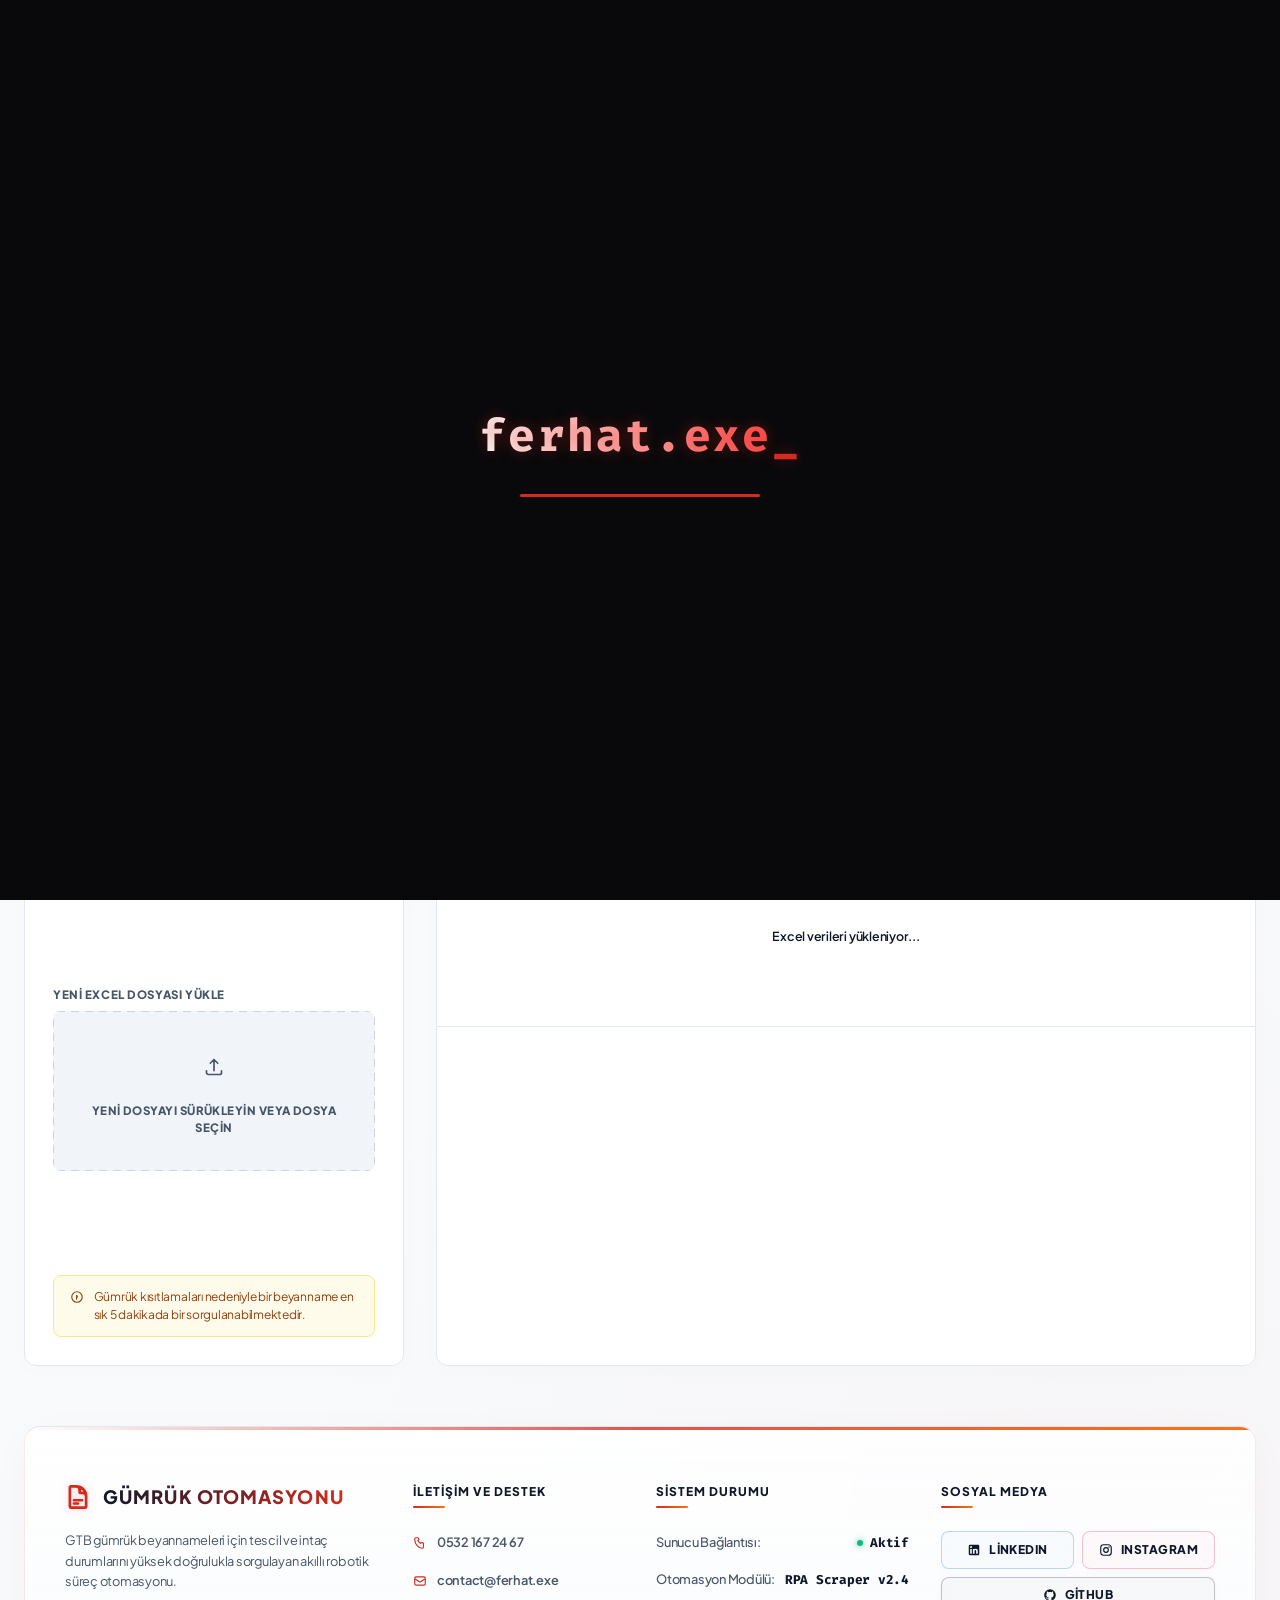
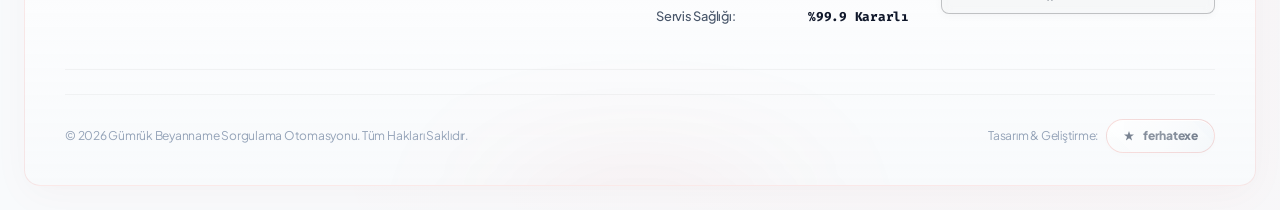
==== index.html @ f367f924 "feat: add Antrepo (AN) declaration type filter" ====
<!DOCTYPE html>
<html lang="tr">
<head>
    <meta charset="UTF-8">
    <meta name="viewport" content="width=device-width, initial-scale=1.0">
    <title>Gümrük Beyanname Sorgulama Otomasyonu</title>
    <link rel="preconnect" href="https://fonts.googleapis.com">
    <link rel="preconnect" href="https://fonts.gstatic.com" crossorigin>
    <link href="https://fonts.googleapis.com/css2?family=Inter:wght@400;500;600;700;800&family=Plus+Jakarta+Sans:wght@400;500;600;700;800&family=Fira+Code:wght@400;500&display=swap" rel="stylesheet">
    <link rel="stylesheet" href="style.css?v=4.0">
    <link rel="icon" type="image/svg+xml" href="data:image/svg+xml,%3Csvg xmlns='http://www.w3.org/2000/svg' viewBox='0 0 100 100'%3E%3Cdefs%3E%3ClinearGradient id='g' x1='0%25' y1='0%25' x2='100%25' y2='100%25'%3E%3Cstop offset='0%25' stop-color='%23E53E3E'/%3E%3Cstop offset='100%25' stop-color='%239B2C2C'/%3E%3C/linearGradient%3E%3C/defs%3E%3Crect width='100' height='100' rx='22' fill='url(%23g)'/%3E%3Cpath d='M30 25h30l15 15v35c0 3-2 5-5 5H30c-3 0-5-2-5-5V30c0-3 2-5 5-5z' fill='%23FFFFFF'/%3E%3Cpath d='M60 25v15h15' fill='none' stroke='%23E53E3E' stroke-width='4'/%3E%3Cpath d='M38 52l6 6 18-18' fill='none' stroke='%23E53E3E' stroke-width='6' stroke-linecap='round' stroke-linejoin='round'/%3E%3C/svg%3E">
</head>
<body>
    <!-- PRELOADER OVERLAY -->
    <div id="preloader" class="preloader-overlay">
        <div class="preloader-content">
            <div class="terminal-loader">
                <span class="typing-text"></span><span class="cursor">_</span>
            </div>
            <div class="progress-bar-loader">
                <div class="progress-bar-fill-loader"></div>
            </div>
        </div>
    </div>
    <script>
        document.addEventListener("DOMContentLoaded", function() {
            const text = "ferhat.exe";
            const typingSpeed = 120;
            const typingText = document.querySelector(".typing-text");
            let i = 0;
            
            function typeWriter() {
                if (i < text.length) {
                    typingText.textContent += text.charAt(i);
                    i++;
                    setTimeout(typeWriter, typingSpeed);
                } else {
                    setTimeout(function() {
                        const preloader = document.getElementById("preloader");
                        preloader.classList.add("fade-out");
                    }, 800);
                }
            }
            setTimeout(typeWriter, 400);
        });
    </script>

    <div class="container">
        <!-- HEADER -->
        <header class="app-header glass">
            <div class="logo-area">
                <svg class="logo-icon-svg" xmlns="http://www.w3.org/2000/svg" fill="none" viewBox="0 0 24 24" stroke-width="2.5" stroke="currentColor">
                    <path stroke-linecap="round" stroke-linejoin="round" d="M19.5 14.25v-2.625a3.375 3.375 0 00-3.375-3.375h-1.5A1.125 1.125 0 0113.5 7.125v-1.5a3.375 3.375 0 00-3.375-3.375H8.25m0 12.75h7.5m-7.5 3H12M10.5 2.25H5.625c-.621 0-1.125.504-1.125 1.125v17.25c0 .621.504 1.125 1.125 1.125h12.75c.621 0 1.125-.504 1.125-1.125V11.25a9 9 0 00-9-9z" />
                </svg>
                <div class="logo-text">
                    <h1>Gümrük Beyanname Sorgulama</h1>
                    <p class="subtitle">İntaç Tarihi Çekici ve Excel Güncelleyici</p>
                </div>
            </div>
            <div class="status-area">
                <span id="active-file-badge" class="active-file-text">Aktif Dosya: EXPORT.XLSX</span>
                <span id="connection-status-dot" class="status-dot offline"></span>
                <span id="connection-status-text" class="status-text">Bağlanıyor...</span>
            </div>
        </header>

        <!-- HERO SECTION -->
        <section class="hero-section glass">
            <div class="hero-glow-1"></div>
            <div class="hero-glow-2"></div>
            <div class="hero-glow-3"></div>
            <div class="hero-grid-bg"></div>
            <div class="hero-content">
                <div class="hero-badge">
                    <span class="pulse-dot"></span>
                    <span class="badge-text">SÜRÜM v2.4 • OTOMATİK TARAMA AKTİF</span>
                </div>
                <h2 class="hero-title">Gümrük Beyanname & İntaç Sorgulama <span>Sistemi</span></h2>
                <p class="hero-description">
                    İhracat beyannamelerinizin gümrük intaç (kapanış) tarihlerini tek tıkla sorgulayın. Excel dosyalarınızı sürükleyip bırakarak yükleyin veya serbest metin olarak yapıştırın, intaç tarihlerini gümrük sunucularından çekerek otomatik olarak güncelleyin.
                </p>
            </div>
            <div class="hero-stats-quick">
                <div class="quick-stat-item">
                    <span class="quick-stat-label">SORGULAMA SÜRESİ</span>
                    <span class="quick-stat-val">10 - 20 Saniye</span>
                </div>
                <div class="quick-stat-divider"></div>
                <div class="quick-stat-item">
                    <span class="quick-stat-label">DOĞRULUK ORANI</span>
                    <span class="quick-stat-val">%100 Entegre</span>
                </div>
            </div>
        </section>

        <!-- STATS GRID -->
        <section class="stats-grid">
            <div class="stat-card stat-card-total glass">
                <div class="stat-info">
                    <span class="stat-label">Toplam Beyan</span>
                    <span id="stat-total" class="stat-value">0</span>
                    <span id="stat-total-rows" class="stat-subtitle">0 Satır</span>
                </div>
                <div class="stat-icon-wrapper bg-indigo-light">
                    <svg class="stat-icon-svg text-indigo" xmlns="http://www.w3.org/2000/svg" fill="none" viewBox="0 0 24 24" stroke-width="2.2" stroke="currentColor">
                        <path stroke-linecap="round" stroke-linejoin="round" d="M20.25 6.375c0 2.278-3.694 4.125-8.25 4.125S3.75 8.653 3.75 6.375m16.5 0c0-2.278-3.694-4.125-8.25-4.125S3.75 4.097 3.75 6.375m16.5 0v11.25c0 2.278-3.694 4.125-8.25 4.125s-8.25-1.847-8.25-4.125V6.375m16.5 0v3.75m-16.5-3.75v3.75m16.5 0v3.75C20.25 16.153 16.556 18 12 18s-8.25-1.847-8.25-4.125v-3.75" />
                    </svg>
                </div>
            </div>
            <div class="stat-card stat-card-completed glass">
                <div class="stat-info">
                    <span class="stat-label">İntaç Olan</span>
                    <span id="stat-completed" class="stat-value">0</span>
                    <span id="stat-completed-rows" class="stat-subtitle">0 Satır</span>
                </div>
                <div class="stat-icon-wrapper bg-emerald-light">
                    <svg class="stat-icon-svg text-emerald" xmlns="http://www.w3.org/2000/svg" fill="none" viewBox="0 0 24 24" stroke-width="2.2" stroke="currentColor">
                        <path stroke-linecap="round" stroke-linejoin="round" d="M9 12.75L11.25 15 15 9.75M21 12a9 9 0 11-18 0 9 9 0 0118 0z" />
                    </svg>
                </div>
            </div>
            <div class="stat-card stat-card-pending glass">
                <div class="stat-info">
                    <span class="stat-label">Sorgu Bekleyen</span>
                    <span id="stat-pending" class="stat-value">0</span>
                    <span id="stat-pending-rows" class="stat-subtitle">0 Satır</span>
                </div>
                <div class="stat-icon-wrapper bg-blue-light">
                    <svg class="stat-icon-svg text-blue" xmlns="http://www.w3.org/2000/svg" fill="none" viewBox="0 0 24 24" stroke-width="2.2" stroke="currentColor">
                        <path stroke-linecap="round" stroke-linejoin="round" d="M12 6v6h4.5m4.5 0a9 9 0 11-18 0 9 9 0 0118 0z" />
                    </svg>
                </div>
            </div>
            <div class="stat-card stat-card-not-closed glass">
                <div class="stat-info">
                    <span class="stat-label">Kapanmamış</span>
                    <span id="stat-not-closed" class="stat-value">0</span>
                    <span id="stat-not-closed-rows" class="stat-subtitle">0 Satır</span>
                </div>
                <div class="stat-icon-wrapper bg-amber-light">
                    <svg class="stat-icon-svg text-amber" xmlns="http://www.w3.org/2000/svg" fill="none" viewBox="0 0 24 24" stroke-width="2.2" stroke="currentColor">
                        <path stroke-linecap="round" stroke-linejoin="round" d="M13.5 10.5V6.75a4.5 4.5 0 119 0v3.75M3.75 21.75h10.5a2.25 2.25 0 002.25-2.25v-6.75a2.25 2.25 0 00-2.25-2.25H3.75a2.25 2.25 0 00-2.25 2.25v6.75a2.25 2.25 0 002.25 2.25z" />
                    </svg>
                </div>
            </div>
            <div class="stat-card stat-card-cooldown glass">
                <div class="stat-info">
                    <span class="stat-label">Soğumada</span>
                    <span id="stat-cooldown" class="stat-value">0</span>
                    <span id="stat-cooldown-rows" class="stat-subtitle">0 Satır</span>
                </div>
                <div class="stat-icon-wrapper bg-orange-light">
                    <svg class="stat-icon-svg text-orange" xmlns="http://www.w3.org/2000/svg" fill="none" viewBox="0 0 24 24" stroke-width="2.2" stroke="currentColor">
                        <path stroke-linecap="round" stroke-linejoin="round" d="M12 6v6h4.5m4.5 0a9 9 0 11-18 0 9 9 0 0118 0z" />
                    </svg>
                </div>
            </div>
            <div class="stat-card stat-card-errors glass">
                <div class="stat-info">
                    <span class="stat-label">Hatalı</span>
                    <span id="stat-errors" class="stat-value">0</span>
                    <span id="stat-errors-rows" class="stat-subtitle">0 Satır</span>
                </div>
                <div class="stat-icon-wrapper bg-red-light">
                    <svg class="stat-icon-svg text-red" xmlns="http://www.w3.org/2000/svg" fill="none" viewBox="0 0 24 24" stroke-width="2.2" stroke="currentColor">
                        <path stroke-linecap="round" stroke-linejoin="round" d="M9.75 9.75l4.5 4.5m0-4.5l-4.5 4.5M21 12a9 9 0 11-18 0 9 9 0 0118 0z" />
                    </svg>
                </div>
            </div>
        </section>

        <!-- ACTION TOOLBAR -->
        <section class="toolbar glass">
            <div class="action-buttons">
                <button id="btn-start" class="btn btn-primary" disabled>
                    <svg class="btn-icon-svg" xmlns="http://www.w3.org/2000/svg" fill="none" viewBox="0 0 24 24" stroke-width="2.2" stroke="currentColor">
                        <path stroke-linecap="round" stroke-linejoin="round" d="M5.25 5.653c0-.856.917-1.398 1.667-.986l11.54 6.348a1.125 1.125 0 010 1.971l-11.54 6.347a1.125 1.125 0 01-1.667-.985V5.653z" />
                    </svg>
                    Otomatik Sorgula
                </button>
                <button id="btn-stop" class="btn btn-danger" disabled>
                    <svg class="btn-icon-svg" xmlns="http://www.w3.org/2000/svg" fill="none" viewBox="0 0 24 24" stroke-width="2.2" stroke="currentColor">
                        <path stroke-linecap="round" stroke-linejoin="round" d="M5.25 7.5A2.25 2.25 0 017.5 5.25h9a2.25 2.25 0 012.25 2.25v9a2.25 2.25 0 01-2.25 2.25h-9a2.25 2.25 0 01-2.25-2.25v-9z" />
                    </svg>
                    Durdur
                </button>
                <button id="btn-reset-list" class="btn btn-secondary">
                    <svg class="btn-icon-svg refresh-icon" xmlns="http://www.w3.org/2000/svg" fill="none" viewBox="0 0 24 24" stroke-width="2.2" stroke="currentColor">
                        <path stroke-linecap="round" stroke-linejoin="round" d="M16.023 9.348h4.992v-.001M2.985 19.644v-4.992m0 0h4.992m-4.993 0l3.181 3.183a8.25 8.25 0 0013.803-3.7M4.031 9.865a8.25 8.25 0 0113.803-3.7l3.181 3.182m0-4.991v4.99" />
                    </svg>
                    Tabloyu Sıfırla
                </button>
                <a href="/api/download" id="btn-download" class="btn btn-success">
                    <svg class="btn-icon-svg" xmlns="http://www.w3.org/2000/svg" fill="none" viewBox="0 0 24 24" stroke-width="2.2" stroke="currentColor">
                        <path stroke-linecap="round" stroke-linejoin="round" d="M3 16.5v2.25A2.25 2.25 0 005.25 21h13.5A2.25 2.25 0 0021 18.75V16.5M16.5 12L12 16.5m0 0L7.5 12m4.5 4.5V3" />
                    </svg>
                    Güncel Excel'i İndir
                </a>
            </div>
            <div class="progress-container">
                <div class="progress-label">
                    <span>Sorgulama İlerleme</span>
                    <span id="progress-percent">0%</span>
                </div>
                <div class="progress-bar-bg">
                    <div id="progress-bar-fill" class="progress-bar-fill" style="width: 0%"></div>
                </div>
                <div id="query-timer-label" class="query-timer-label" style="display: none;">Geçen Süre: 00:00 (Kalan: --:--)</div>
            </div>
        </section>

        <!-- MAIN CONTENT PANEL (GRID) -->
        <div class="main-panel">
            <!-- LEFT COLUMN: TABBED CONTROL CENTER -->
            <section class="panel-section control-panel glass">
                <div class="tabs-header">
                    <button class="tab-btn active" data-tab="tab-input">
                        <svg class="tab-icon-svg" xmlns="http://www.w3.org/2000/svg" fill="none" viewBox="0 0 24 24" stroke-width="2" stroke="currentColor">
                            <path stroke-linecap="round" stroke-linejoin="round" d="M19.5 14.25v-2.625a3.375 3.375 0 00-3.375-3.375h-1.5A1.125 1.125 0 0113.5 7.125v-1.5a3.375 3.375 0 00-3.375-3.375H8.25m0 12.75h7.5m-7.5 3H12M10.5 2.25H5.625c-.621 0-1.125.504-1.125 1.125v17.25c0 .621.504 1.125 1.125 1.125h12.75c.621 0 1.125-.504 1.125-1.125V11.25a9 9 0 00-9-9z" />
                        </svg>
                        Veri Girişi & Excel
                    </button>
                    <button class="tab-btn" data-tab="tab-terminal">
                        <svg class="tab-icon-svg" xmlns="http://www.w3.org/2000/svg" fill="none" viewBox="0 0 24 24" stroke-width="2" stroke="currentColor">
                            <path stroke-linecap="round" stroke-linejoin="round" d="M17.25 6.75L22.5 12l-5.25 5.25m-10.5 0L1.5 12l5.25-5.25m7.5-3l-4.5 16.5" />
                        </svg>
                        Sistem Logları
                    </button>
                </div>
                
                <div class="tab-content-container">
                    <!-- TAB 1: DATA INPUT -->
                    <div id="tab-input" class="tab-content active">
                        <div class="input-panel-body">
                            <!-- Segmented control for toggling between Excel and Free Text -->
                            <div class="input-mode-selector">
                                <button type="button" class="mode-btn active" id="btn-mode-excel">
                                    <svg class="mode-icon" xmlns="http://www.w3.org/2000/svg" fill="none" viewBox="0 0 24 24" stroke-width="2" stroke="currentColor">
                                        <path stroke-linecap="round" stroke-linejoin="round" d="M3.75 5.25h16.5m-16.5 4.5h16.5m-16.5 4.5h16.5m-16.5 4.5h16.5" />
                                    </svg>
                                    Excel Yükleme
                                </button>
                                <button type="button" class="mode-btn" id="btn-mode-text">
                                    <svg class="mode-icon" xmlns="http://www.w3.org/2000/svg" fill="none" viewBox="0 0 24 24" stroke-width="2" stroke="currentColor">
                                        <path stroke-linecap="round" stroke-linejoin="round" d="M16.862 4.487l1.687-1.688a1.875 1.875 0 112.652 2.652L10.582 16.07a4.5 4.5 0 01-1.897 1.13L6 18l.8-2.685a4.5 4.5 0 011.13-1.897l8.932-8.931zm0 0L19.5 7.125M18 14v4.75A2.25 2.25 0 0115.75 21H5.25A2.25 2.25 0 013 18.75V8.25A2.25 2.25 0 015.25 6H10" />
                                    </svg>
                                    Serbest Metin
                                </button>
                            </div>

                            <!-- Section 1: Excel Upload -->
                            <div id="section-mode-excel" class="mode-section active">
                                <div class="upload-container">
                                    <label class="input-label-tag">Yeni Excel Dosyası Yükle</label>
                                    <div id="drop-zone" class="drop-zone">
                                        <svg class="drop-zone-border-svg" width="100%" height="100%">
                                            <rect x="0" y="0" width="100%" height="100%" rx="4" fill="none" />
                                        </svg>
                                        <div class="upload-icon-container">
                                            <div class="pulse-ring ring-1"></div>
                                            <div class="pulse-ring ring-2"></div>
                                            <svg class="upload-icon-svg" xmlns="http://www.w3.org/2000/svg" fill="none" viewBox="0 0 24 24" stroke-width="2" stroke="currentColor">
                                                <path stroke-linecap="round" stroke-linejoin="round" d="M3 16.5v2.25A2.25 2.25 0 005.25 21h13.5A2.25 2.25 0 0021 18.75V16.5m-13.5-9L12 3m0 0l4.5 4.5M12 3v13.5" />
                                            </svg>
                                            <svg class="spinner-icon-svg" xmlns="http://www.w3.org/2000/svg" fill="none" viewBox="0 0 24 24" style="display: none; width: 24px; height: 24px;">
                                                <circle cx="12" cy="12" r="10" stroke="currentColor" stroke-width="3.5" style="opacity: 0.2; fill: none;"></circle>
                                                <path fill="currentColor" d="M4 12a8 8 0 018-8V0C5.373 0 0 5.373 0 12h4zm2 5.291A7.962 7.962 0 014 12H0c0 3.042 1.135 5.824 3 7.938l3-2.647z" style="opacity: 0.8;"></path>
                                            </svg>
                                        </div>
                                        <span class="drop-zone-text">Yeni Dosyayı Sürükleyin veya Dosya Seçin</span>
                                        <input type="file" id="file-input" accept=".xlsx,application/vnd.openxmlformats-officedocument.spreadsheetml.sheet" style="display: none;">
                                    </div>
                                </div>
                            </div>

                            <!-- Section 2: Raw list paste area -->
                            <div id="section-mode-text" class="mode-section">
                                <div class="textarea-container">
                                    <label for="raw-input" class="input-label-tag">Beyanname Listesi (Serbest Metin Girişi)</label>
                                    <textarea id="raw-input" placeholder="Sorgulanacak beyanname numaralarını buraya yapıştırın...&#10;Örnek format:&#10;00000000XX00000000"></textarea>
                                    <button id="btn-parse-query" class="btn btn-primary btn-full-width">
                                        <svg class="btn-icon-svg" xmlns="http://www.w3.org/2000/svg" fill="none" viewBox="0 0 24 24" stroke-width="2.2" stroke="currentColor">
                                            <path stroke-linecap="round" stroke-linejoin="round" d="M3.75 13.5l10.5-11.25L12 10.5h8.25L9.75 21.75 12 13.5H3.75z" />
                                        </svg>
                                        Ayrıştır & Sorgula
                                    </button>
                                </div>
                            </div>
                            
                            <!-- Info Tip Box (shared) -->
                            <div class="info-tip-box">
                                <svg class="info-tip-icon" xmlns="http://www.w3.org/2000/svg" fill="none" viewBox="0 0 24 24" stroke-width="2" stroke="currentColor">
                                    <path stroke-linecap="round" stroke-linejoin="round" d="M11.25 11.25l.041-.02a.75.75 0 111.063.852l-.708.283a.75.75 0 00-.475.694V15.75m0-6h.008v.008H12V9.75zM21 12a9 9 0 11-18 0 9 9 0 0118 0z" />
                                </svg>
                                <span>Gümrük kısıtlamaları nedeniyle bir beyanname en sık 5 dakikada bir sorgulanabilmektedir.</span>
                            </div>
                        </div>
                    </div>
                    
                    <!-- TAB 2: TERMINAL LOGS -->
                    <div id="tab-terminal" class="tab-content">
                        <div class="terminal-wrapper">
                            <div class="terminal-toolbar">
                                <span class="terminal-status-indicator">● Canlı Log Akışı</span>
                                <button id="btn-clear-terminal" class="btn-text">Temizle</button>
                            </div>
                            <div id="terminal" class="terminal-body">
                                <div class="terminal-line system">[SİSTEM] Web uygulaması başlatıldı. WebSocket bağlantısı bekleniyor...</div>
                            </div>
                        </div>
                    </div>
                </div>
            </section>

            <!-- RIGHT COLUMN: EXCEL GRID VIEW -->
            <section class="panel-section grid-panel glass">
                <div class="panel-header">
                    <h2>Excel Veri Tablosu</h2>
                    <div class="header-actions">
                        <select id="filter-status" class="filter-select">
                            <option value="all">DURUM: TÜMÜ</option>
                            <option value="İntaç Tarihi Var">İntaç Tarihi Var</option>
                            <option value="Sorgulanıyor...">Sorgulanıyor</option>
                            <option value="Soğumada">Soğumada</option>
                            <option value="Bekliyor">Bekliyor</option>
                            <option value="Kapanmamış">Kapanmamış</option>
                            <option value="Başarısız">Başarısız</option>
                        </select>
                        <select id="filter-type" class="filter-select">
                            <option value="all">TÜR: TÜMÜ</option>
                            <option value="ihracat">İHRACAT</option>
                            <option value="ithalat">İTHALAT</option>
                            <option value="antrepo">ANTREPO</option>
                            <option value="etgb">ETGB</option>
                        </select>
                        <div class="search-box">
                            <svg class="search-icon-svg" xmlns="http://www.w3.org/2000/svg" fill="none" viewBox="0 0 24 24" stroke-width="2" stroke="currentColor">
                                <path stroke-linecap="round" stroke-linejoin="round" d="M21 21l-5.197-5.197m0 0A7.5 7.5 0 105.196 5.196a7.5 7.5 0 0010.637 10.637z" />
                            </svg>
                            <input type="text" id="search-input" placeholder="GCB, Fatura veya Firma ara...">
                        </div>
                    </div>
                </div>
                <div class="table-container">
                    <table class="data-table">
                        <thead id="table-headers">
                            <tr>
                                <th>Satır</th>
                                <th>Fatura No</th>
                                <th>Firma Adı</th>
                                <th>Beyanname (GCB) No</th>
                                <th>Gümrük İntaç Tarihi</th>
                                <th>Durum</th>
                                <th>Eylem</th>
                            </tr>
                        </thead>
                        <tbody id="table-body">
                            <tr>
                                <td colspan="7" class="loading-cell">Excel verileri yükleniyor...</td>
                            </tr>
                        </tbody>
                    </table>
                </div>
            </section>
        </div> <!-- end of main-panel -->

        <!-- FOOTER -->
        <footer class="app-footer glass">
            <div class="footer-grid">
                <div class="footer-col brand-col">
                    <div class="footer-logo">
                        <svg class="logo-icon-svg" xmlns="http://www.w3.org/2000/svg" fill="none" viewBox="0 0 24 24" stroke-width="2.5" stroke="currentColor">
                            <path stroke-linecap="round" stroke-linejoin="round" d="M19.5 14.25v-2.625a3.375 3.375 0 00-3.375-3.375h-1.5A1.125 1.125 0 0113.5 7.125v-1.5a3.375 3.375 0 00-3.375-3.375H8.25m0 12.75h7.5m-7.5 3H12M10.5 2.25H5.625c-.621 0-1.125.504-1.125 1.125v17.25c0 .621.504 1.125 1.125 1.125h12.75c.621 0 1.125-.504 1.125-1.125V11.25a9 9 0 00-9-9z" />
                        </svg>
                        <h3>Gümrük Otomasyonu</h3>
                    </div>
                    <p class="footer-desc">GTB gümrük beyannameleri için tescil ve intaç durumlarını yüksek doğrulukla sorgulayan akıllı robotik süreç otomasyonu.</p>
                </div>
                
                <div class="footer-col links-col">
                    <h4>İletişim ve Destek</h4>
                    <ul class="footer-links">
                        <li>
                            <a href="tel:+905321672467" class="footer-link-item">
                                <svg class="footer-link-icon" xmlns="http://www.w3.org/2000/svg" fill="none" viewBox="0 0 24 24" stroke="currentColor">
                                    <path stroke-linecap="round" stroke-linejoin="round" stroke-width="2" d="M3 5a2 2 0 012-2h3.28a1 1 0 01.94.725l.548 2.2a1 1 0 01-.321.988l-1.305.98a10.582 10.582 0 004.872 4.872l.98-1.305a1 1 0 01.988-.321l2.2.548a1 1 0 01.725.94V19a2 2 0 01-2 2h-1C9.716 21 3 14.284 3 6V5z" />
                                </svg>
                                0532 167 24 67
                            </a>
                        </li>
                        <li>
                            <a href="mailto:contact@ferhat.exe" class="footer-link-item">
                                <svg class="footer-link-icon" xmlns="http://www.w3.org/2000/svg" fill="none" viewBox="0 0 24 24" stroke="currentColor">
                                    <path stroke-linecap="round" stroke-linejoin="round" stroke-width="2" d="M3 8l7.89 5.26a2 2 0 002.22 0L21 8M5 19h14a2 2 0 002-2V7a2 2 0 00-2-2H5a2 2 0 00-2 2v10a2 2 0 002 2z" />
                                </svg>
                                contact@ferhat.exe
                            </a>
                        </li>
                    </ul>
                </div>

                <div class="footer-col telemetry-col">
                    <h4>Sistem Durumu</h4>
                    <ul class="telemetry-links">
                        <li class="telemetry-item">
                            <span class="telemetry-label">Sunucu Bağlantısı:</span>
                            <span class="telemetry-val"><span class="status-dot-mini online"></span> Aktif</span>
                        </li>
                        <li class="telemetry-item">
                            <span class="telemetry-label">Otomasyon Modülü:</span>
                            <span class="telemetry-val">RPA Scraper v2.4</span>
                        </li>
                        <li class="telemetry-item">
                            <span class="telemetry-label">Servis Sağlığı:</span>
                            <span class="telemetry-val">%99.9 Kararlı</span>
                        </li>
                    </ul>
                </div>
                
                <div class="footer-col social-col">
                    <h4>Sosyal Medya</h4>
                    <div class="social-links">
                        <a href="https://tr.linkedin.com/in/ferhatexe" target="_blank" class="social-link-btn linkedin">
                            <svg class="social-icon" viewBox="0 0 24 24" fill="currentColor">
                                <path d="M19 3a2 2 0 0 1 2 2v14a2 2 0 0 1-2 2H5a2 2 0 0 1-2-2V5a2 2 0 0 1 2-2h14m-.5 15.5v-5.3a3.26 3.26 0 0 0-3.26-3.26c-.85 0-1.84.52-2.32 1.3v-1.11h-2.79v8.37h2.79v-4.93c0-.77.62-1.4 1.39-1.4a1.4 1.4 0 0 1 1.4 1.4v4.93h2.79M6.88 8.56a1.68 1.68 0 0 0 1.68-1.68c0-.93-.75-1.69-1.68-1.69a1.69 1.69 0 0 0-1.69 1.69c0 .93.76 1.68 1.69 1.68m1.39 9.94v-8.37H5.5v8.37h2.77z"/>
                            </svg>
                            LinkedIn
                        </a>
                        <a href="https://instagram.com/ferhat.exe" target="_blank" class="social-link-btn instagram">
                            <svg class="social-icon" viewBox="0 0 24 24" fill="currentColor">
                                <path d="M7.8 2h8.4C19.4 2 22 4.6 22 7.8v8.4a5.8 5.8 0 0 1-5.8 5.8H7.8C4.6 22 2 19.4 2 16.2V7.8A5.8 5.8 0 0 1 7.8 2m-.2 2A3.6 3.6 0 0 0 4 7.6v8.8A3.6 3.6 0 0 0 7.6 20h8.8a3.6 3.6 0 0 0 3.6-3.6V7.6A3.6 3.6 0 0 0 16.4 4H7.6m9.65 1.5a1.25 1.25 0 1 1 0 2.5 1.25 1.25 0 0 1 0-2.5M12 7a5 5 0 0 1 5 5 5 5 0 0 1-5 5 5 5 0 0 1-5-5 5 5 0 0 1 5-5m0 2a3 3 0 0 0-3 3 3 3 0 0 0 3 3 3 3 0 0 0 3-3 3 3 0 0 0-3-3z"/>
                            </svg>
                            Instagram
                        </a>
                        <a href="https://github.com/ferhatexe" target="_blank" class="social-link-btn github">
                            <svg class="social-icon" viewBox="0 0 24 24" fill="currentColor">
                                <path d="M12 2A10 10 0 0 0 2 12c0 4.42 2.87 8.17 6.84 9.5.5.08.66-.23.66-.5v-1.69c-2.77.6-3.36-1.34-3.36-1.34-.46-1.16-1.11-1.47-1.11-1.47-.9-.62.07-.6.07-.6 1 .07 1.53 1.03 1.53 1.03.9 1.52 2.34 1.07 2.91.83.1-.65.35-1.09.63-1.34-2.22-.25-4.55-1.11-4.55-4.92 0-1.11.38-2 1.03-2.71-.1-.25-.45-1.29.1-2.64 0 0 .84-.27 2.75 1.02.79-.22 1.65-.33 2.5-.33.85 0 1.71.11 2.5.33 1.91-1.29 2.75-1.02 2.75-1.02.55 1.35.2 2.39.1 2.64.65.71 1.03 1.6 1.03 2.71 0 3.82-2.34 4.66-4.57 4.91.36.31.69.92.69 1.85V21c0 .27.16.59.67.5C19.14 20.16 22 16.42 22 12A10 10 0 0 0 12 2z"/>
                            </svg>
                            GitHub
                        </a>
                    </div>
                </div>
            </div>
            <div class="footer-bottom">
                <p>&copy; 2026 Gümrük Beyanname Sorgulama Otomasyonu. Tüm Hakları Saklıdır.</p>
                <div class="designer-badge">
                    <span>Tasarım & Geliştirme:</span>
                    <a href="https://tr.linkedin.com/in/ferhatexe" target="_blank" class="designer-link">
                        <svg class="sparkle-icon" xmlns="http://www.w3.org/2000/svg" viewBox="0 0 24 24">
                            <path d="M12 2l2.4 7.2h7.6l-6.1 4.5 2.3 7.3-6.2-4.6-6.2 4.6 2.3-7.3-6.1-4.5h7.6z"/>
                        </svg>
                        ferhatexe
                    </a>
                </div>
            </div>
        </footer>
    </div>

    <!-- QUERY ANALYSIS MODAL -->
    <div id="analysis-modal" class="modal-overlay" style="display: none;">
        <div class="modal-card">
            <div class="modal-header">
                <div style="display: flex; align-items: center;">
                    <svg class="modal-header-icon" xmlns="http://www.w3.org/2000/svg" fill="none" viewBox="0 0 24 24" stroke-width="2.2" stroke="#e53e3e" style="width:24px; height:24px; margin-right: 8px;">
                        <path stroke-linecap="round" stroke-linejoin="round" d="M3.75 3v16.5M21 19.5H3.75M6.75 12h3m3-4.5h3m3-4.5h3M6.75 19.5h3v-7.5h-3v7.5zm6 0h3V8.25h-3v11.25zm6 0h3V3.75h-3v15.75z" />
                    </svg>
                    <h2>Sorgulama Analiz Raporu</h2>
                </div>
                <button onclick="closeAnalysisModal()" class="btn-close">&times;</button>
            </div>
            <div class="modal-body">
                <div class="analysis-grid">
                    <div class="analysis-stat">
                        <svg class="analysis-icon" xmlns="http://www.w3.org/2000/svg" fill="none" viewBox="0 0 24 24" stroke-width="2" stroke="#3b82f6" style="width:32px; height:32px; flex-shrink:0;">
                            <path stroke-linecap="round" stroke-linejoin="round" d="M12 6v6h4.5m4.5 0a9 9 0 11-18 0 9 9 0 0118 0z" />
                        </svg>
                        <div class="analysis-meta">
                            <span class="analysis-label">Toplam Süre</span>
                            <span id="analysis-total-time" class="analysis-value">0s</span>
                        </div>
                    </div>
                    <div class="analysis-stat">
                        <svg class="analysis-icon" xmlns="http://www.w3.org/2000/svg" fill="none" viewBox="0 0 24 24" stroke-width="2" stroke="#71717a" style="width:32px; height:32px; flex-shrink:0;">
                            <path stroke-linecap="round" stroke-linejoin="round" d="M3.75 13.5l10.5-11.25L12 10.5h8.25L9.75 21.75 12 13.5H3.75z" />
                        </svg>
                        <div class="analysis-meta">
                            <span class="analysis-label">Beyan Başı Ort. Süre</span>
                            <span id="analysis-avg-time" class="analysis-value">0s</span>
                        </div>
                    </div>
                    <div class="analysis-stat">
                        <svg class="analysis-icon" xmlns="http://www.w3.org/2000/svg" fill="none" viewBox="0 0 24 24" stroke-width="2" stroke="#10b981" style="width:32px; height:32px; flex-shrink:0;">
                            <path stroke-linecap="round" stroke-linejoin="round" d="M9 12.75L11.25 15 15 9.75M21 12a9 9 0 11-18 0 9 9 0 0118 0z" />
                        </svg>
                        <div class="analysis-meta">
                            <span class="analysis-label">İntaç Bulunan</span>
                            <span id="analysis-success-count" class="analysis-value">0</span>
                        </div>
                    </div>
                    <div class="analysis-stat">
                        <svg class="analysis-icon" xmlns="http://www.w3.org/2000/svg" fill="none" viewBox="0 0 24 24" stroke-width="2" stroke="#f59e0b" style="width:32px; height:32px; flex-shrink:0;">
                            <path stroke-linecap="round" stroke-linejoin="round" d="M13.5 10.5V6.75a4.5 4.5 0 119 0v3.75M3.75 21.75h10.5a2.25 2.25 0 002.25-2.25v-6.75a2.25 2.25 0 00-2.25-2.25H3.75a2.25 2.25 0 00-2.25 2.25v6.75a2.25 2.25 0 002.25 2.25z" />
                        </svg>
                        <div class="analysis-meta">
                            <span class="analysis-label">Kapanmamış</span>
                            <span id="analysis-not-closed" class="analysis-value">0</span>
                        </div>
                    </div>
                </div>
                <div class="analysis-chart-container">
                    <div class="analysis-progress-wrapper">
                        <div class="analysis-progress-label">Sorgulama Başarı Oranı</div>
                        <div class="analysis-progress-bar">
                            <div id="analysis-efficiency-bar" class="efficiency-bar-fill" style="width: 0%"></div>
                        </div>
                        <div id="analysis-efficiency-text" class="analysis-efficiency-text">%0 Başarı Oranı</div>
                    </div>
                </div>
            </div>
            <div class="modal-footer">
                <button onclick="closeAnalysisModal()" class="btn btn-primary">Tamam</button>
            </div>
        </div>
    </div>

    <script src="app.js"></script>
</body>
</html>
---- style.css ----
/* ============================================================
   SWISS-STYLE RED & WHITE PREMIUM DESIGN SYSTEM (v3.0)
   ============================================================ */
:root {
    --bg-primary: #f8fafc;
    --bg-surface: rgba(255, 255, 255, 0.95);
    --bg-neutral: #f1f5f9;
    
    --border-light: #e2e8f0;
    --border-medium: #cbd5e1;
    --border-focus: #d52b1e;
    
    --text-primary: #0f172a;
    --text-secondary: #475569;
    --text-muted: #94a3b8;
    
    --accent-red: #d52b1e;
    --accent-red-hover: #b91c1c;
    --accent-red-light: rgba(213, 43, 30, 0.04);
    --accent-red-border: rgba(213, 43, 30, 0.15);
    
    /* Status Colors */
    --emerald-bg: #ecfdf5;
    --emerald-text: #065f46;
    --emerald-border: #a7f3d0;
    
    --amber-bg: #fffbeb;
    --amber-text: #92400e;
    --amber-border: #fde68a;
    
    --red-bg: #fef2f2;
    --red-text: #991b1b;
    --red-border: #fca5a5;
    
    --blue-bg: #eff6ff;
    --blue-text: #1e40af;
    --blue-border: #bfdbfe;

    --font-sans: 'Plus Jakarta Sans', 'Inter', -apple-system, sans-serif;
    --font-mono: 'Fira Code', 'Courier New', monospace;
}

/* BASE RESET */
* {
    box-sizing: border-box;
    margin: 0;
    padding: 0;
}

body {
    background-color: var(--bg-primary);
    background-image: 
        radial-gradient(circle at 15% 15%, rgba(213, 43, 30, 0.02) 0%, transparent 40%),
        radial-gradient(circle at 85% 85%, rgba(213, 43, 30, 0.025) 0%, transparent 45%);
    color: var(--text-primary);
    font-family: var(--font-sans);
    min-height: 100vh;
    overflow-x: hidden;
    letter-spacing: -0.015em;
    line-height: 1.5;
}

/* MINIMALIST SCROLLBAR */
::-webkit-scrollbar {
    width: 6px;
    height: 6px;
}
::-webkit-scrollbar-track {
    background: transparent;
}
::-webkit-scrollbar-thumb {
    background: var(--border-medium);
    border-radius: 3px;
}
::-webkit-scrollbar-thumb:hover {
    background: var(--text-muted);
}

/* CONTAINER GRID */
.container {
    max-width: 1680px;
    margin: 0 auto;
    padding: 1.5rem;
    display: flex;
    flex-direction: column;
    gap: 1.25rem;
}

/* EDITORIAL GRID CARDS */
.glass {
    background: var(--bg-surface);
    border: 1px solid var(--border-light);
    border-radius: 12px;
    box-shadow: 0 4px 24px rgba(0, 0, 0, 0.015), inset 0 1px 0 rgba(255, 255, 255, 0.6);
    backdrop-filter: blur(20px);
    -webkit-backdrop-filter: blur(20px);
    transition: all 0.4s cubic-bezier(0.16, 1, 0.3, 1);
}

.glass:hover {
    border-color: rgba(213, 43, 30, 0.2);
    box-shadow: 0 12px 30px rgba(213, 43, 30, 0.04), inset 0 1px 0 rgba(255, 255, 255, 0.8);
    transform: translateY(-2px);
}

/* APP HEADER */
.app-header {
    display: flex;
    justify-content: space-between;
    align-items: center;
    padding: 1.25rem 2.5rem;
    background: linear-gradient(135deg, rgba(255, 255, 255, 0.75) 0%, rgba(255, 255, 255, 0.45) 100%);
    backdrop-filter: blur(20px);
    -webkit-backdrop-filter: blur(20px);
    border-bottom: 1px solid rgba(213, 43, 30, 0.1);
    box-shadow: 0 4px 30px rgba(0, 0, 0, 0.015), inset 0 1px 0 rgba(255, 255, 255, 0.8);
    position: relative;
    overflow: hidden;
}

.app-header::after {
    content: '';
    position: absolute;
    bottom: 0;
    left: -100%;
    width: 50%;
    height: 2px;
    background: linear-gradient(90deg, transparent, var(--accent-red), transparent);
    animation: header-scan 4s linear infinite;
}

@keyframes header-scan {
    0% { left: -100%; }
    100% { left: 150%; }
}

.logo-area {
    display: flex;
    align-items: center;
    gap: 0.85rem;
    cursor: pointer;
}

.logo-icon-svg {
    width: 32px;
    height: 32px;
    color: var(--accent-red);
    filter: drop-shadow(0 0 8px rgba(213, 43, 30, 0.3));
    transition: all 0.8s cubic-bezier(0.34, 1.56, 0.64, 1);
}

.logo-area:hover .logo-icon-svg {
    transform: rotate(360deg) scale(1.15);
    filter: drop-shadow(0 0 12px rgba(213, 43, 30, 0.6));
}

.logo-text h1 {
    font-size: 1.35rem;
    font-weight: 900;
    letter-spacing: -0.04em;
    text-transform: uppercase;
    background: linear-gradient(90deg, var(--text-primary) 0%, var(--accent-red) 50%, #991b1b 100%);
    background-size: 200% auto;
    -webkit-background-clip: text;
    -webkit-text-fill-color: transparent;
    animation: gradient-shift 6s ease infinite;
}

.logo-text .subtitle {
    font-size: 0.75rem;
    color: var(--text-secondary);
    font-weight: 500;
}

.status-area {
    display: flex;
    align-items: center;
    gap: 0.75rem;
}

.active-file-text {
    font-family: var(--font-mono);
    font-size: 0.75rem;
    background: rgba(241, 245, 249, 0.6);
    color: var(--text-primary);
    border: 1px solid var(--border-light);
    padding: 0.5rem 1.15rem;
    border-radius: 30px;
    font-weight: 700;
    transition: all 0.3s cubic-bezier(0.25, 0.8, 0.25, 1);
    box-shadow: inset 0 1px 2px rgba(0,0,0,0.02);
    backdrop-filter: blur(5px);
}

.active-file-text:hover {
    border-color: var(--accent-red-border);
    box-shadow: 0 4px 12px rgba(213, 43, 30, 0.06);
    transform: translateY(-1px);
}

.active-file-text.empty {
    background: var(--red-bg);
    color: var(--red-text);
    border-color: var(--red-border);
}

.active-file-text.loaded {
    background: linear-gradient(135deg, rgba(16, 185, 129, 0.1) 0%, rgba(16, 185, 129, 0.02) 100%);
    color: #059669;
    border-color: rgba(16, 185, 129, 0.3);
    box-shadow: 0 2px 8px rgba(16, 185, 129, 0.05);
}

.active-file-text.loaded:hover {
    border-color: rgba(16, 185, 129, 0.5);
    box-shadow: 0 4px 12px rgba(16, 185, 129, 0.12);
}

.status-dot {
    width: 8px;
    height: 8px;
    border-radius: 50%;
    position: relative;
}
.status-dot.online {
    background-color: #10b981;
    animation: status-pulse 1.8s infinite ease-in-out;
    box-shadow: 0 0 8px rgba(16, 185, 129, 0.6);
}
.status-dot.offline { background-color: #ef4444; }
.status-dot.warning { background-color: #f59e0b; }

@keyframes status-pulse {
    0% { transform: scale(1); opacity: 1; }
    50% { transform: scale(1.3); opacity: 0.6; }
    100% { transform: scale(1); opacity: 1; }
}

.status-text {
    font-size: 0.75rem;
    font-weight: 800;
    color: var(--text-primary);
    text-transform: uppercase;
    letter-spacing: 0.05em;
}

/* HERO SECTION */
.hero-section {
    position: relative;
    padding: 2.25rem 2.5rem;
    overflow: hidden;
    display: flex;
    flex-direction: column;
    gap: 1.25rem;
    background: linear-gradient(135deg, rgba(255, 255, 255, 0.65) 0%, rgba(255, 255, 255, 0.3) 100%);
    border: 1px solid rgba(255, 255, 255, 0.5);
    border-bottom: 1px solid rgba(213, 43, 30, 0.1);
    box-shadow: 0 8px 32px 0 rgba(31, 38, 135, 0.04), inset 0 1px 0 rgba(255, 255, 255, 0.8);
    backdrop-filter: blur(20px);
    -webkit-backdrop-filter: blur(20px);
}

.hero-section:hover {
    transform: none !important;
    border-color: rgba(213, 43, 30, 0.15) !important;
    box-shadow: 0 8px 32px 0 rgba(31, 38, 135, 0.06), inset 0 1px 0 rgba(255, 255, 255, 0.9) !important;
}

.hero-glow-1 {
    position: absolute;
    width: 550px;
    height: 550px;
    background: radial-gradient(circle, rgba(213, 43, 30, 0.12) 0%, rgba(213, 43, 30, 0.02) 50%, transparent 70%);
    top: -200px;
    left: -150px;
    z-index: 1;
    filter: blur(70px);
    animation: float-slow 18s ease-in-out infinite alternate;
    pointer-events: none;
}

.hero-glow-2 {
    position: absolute;
    width: 480px;
    height: 480px;
    background: radial-gradient(circle, rgba(59, 130, 246, 0.08) 0%, rgba(59, 130, 246, 0.01) 50%, transparent 70%);
    bottom: -150px;
    right: -50px;
    z-index: 1;
    filter: blur(65px);
    animation: float-slow-reverse 22s ease-in-out infinite alternate;
    pointer-events: none;
}

.hero-glow-3 {
    position: absolute;
    width: 350px;
    height: 350px;
    background: radial-gradient(circle, rgba(245, 158, 11, 0.06) 0%, rgba(245, 158, 11, 0.01) 60%, transparent 75%);
    top: 10%;
    right: 30%;
    z-index: 1;
    filter: blur(60px);
    animation: float-slow 25s ease-in-out infinite alternate-reverse;
    pointer-events: none;
}

@keyframes float-slow {
    0% { transform: translate(0, 0) scale(1); }
    50% { transform: translate(40px, 30px) scale(1.1); }
    100% { transform: translate(-20px, 50px) scale(0.95); }
}

@keyframes float-slow-reverse {
    0% { transform: translate(0, 0) scale(1.05); }
    50% { transform: translate(-30px, -20px) scale(0.9); }
    100% { transform: translate(30px, -40px) scale(1); }
}

.hero-grid-bg {
    background-image: 
        linear-gradient(var(--border-light) 1px, transparent 1px),
        linear-gradient(90deg, var(--border-light) 1px, transparent 1px);
    background-size: 32px 32px;
    opacity: 0.08;
    position: absolute;
    inset: 0;
    pointer-events: none;
    transform: perspective(500px) rotateX(10deg);
    transform-origin: top;
    animation: grid-drift 25s linear infinite;
}

@keyframes grid-drift {
    0% { background-position: 0 0; }
    100% { background-position: 64px 64px; }
}

.hero-content {
    position: relative;
    z-index: 2;
    display: flex;
    flex-direction: column;
    align-items: flex-start;
}

.hero-badge {
    display: inline-flex;
    align-items: center;
    gap: 0.5rem;
    background: linear-gradient(135deg, rgba(213, 43, 30, 0.08) 0%, rgba(213, 43, 30, 0.02) 100%);
    border: 1px solid rgba(213, 43, 30, 0.25);
    padding: 0.45rem 1rem;
    border-radius: 30px;
    font-size: 0.7rem;
    font-weight: 800;
    color: var(--accent-red);
    letter-spacing: 0.08em;
    text-transform: uppercase;
    box-shadow: 0 2px 10px rgba(213, 43, 30, 0.05);
    backdrop-filter: blur(10px);
    transition: all 0.3s ease;
}

.hero-badge:hover {
    border-color: rgba(213, 43, 30, 0.5);
    box-shadow: 0 4px 15px rgba(213, 43, 30, 0.1);
    transform: translateY(-1px);
}

.pulse-dot {
    width: 6px;
    height: 6px;
    background-color: var(--accent-red);
    border-radius: 50%;
    position: relative;
}

.pulse-dot::after {
    content: "";
    position: absolute;
    inset: -3px;
    border-radius: 50%;
    border: 1.5px solid var(--accent-red);
    animation: badge-pulse 1.8s ease-out infinite;
    opacity: 0.8;
}

@keyframes badge-pulse {
    0% { transform: scale(0.8); opacity: 0.8; }
    100% { transform: scale(2.4); opacity: 0; }
}

.hero-title {
    font-size: 2.15rem;
    font-weight: 900;
    line-height: 1.25;
    letter-spacing: -0.04em;
    color: var(--text-primary);
    margin-top: 1rem;
    max-width: 900px;
    text-transform: uppercase;
}

.hero-title span {
    background: linear-gradient(90deg, #d52b1e 0%, #ef4444 35%, #f97316 70%, #d52b1e 100%);
    background-size: 200% auto;
    -webkit-background-clip: text;
    -webkit-text-fill-color: transparent;
    animation: gradient-shift 8s linear infinite;
    position: relative;
    display: inline-block;
}

.hero-title span::after {
    content: '';
    position: absolute;
    left: 0;
    bottom: -4px;
    width: 100%;
    height: 4px;
    background: linear-gradient(90deg, var(--accent-red) 0%, #f97316 50%, transparent 100%);
    border-radius: 2px;
    box-shadow: 0 2px 10px rgba(213, 43, 30, 0.4);
}

.hero-description {
    font-size: 0.88rem;
    line-height: 1.6;
    color: var(--text-secondary);
    margin-top: 0.75rem;
    max-width: 800px;
}

.hero-stats-quick {
    position: relative;
    z-index: 2;
    display: flex;
    align-items: center;
    gap: 1rem;
    border-top: 1px solid rgba(213, 43, 30, 0.1);
    padding-top: 1.25rem;
    margin-top: 0.75rem;
    width: 100%;
}

.quick-stat-item {
    display: flex;
    flex-direction: column;
    gap: 0.2rem;
    background: linear-gradient(135deg, rgba(255, 255, 255, 0.7) 0%, rgba(255, 255, 255, 0.3) 100%);
    border: 1px solid rgba(213, 43, 30, 0.15);
    padding: 0.75rem 1.5rem;
    border-radius: 12px;
    backdrop-filter: blur(10px);
    -webkit-backdrop-filter: blur(10px);
    box-shadow: 0 4px 20px rgba(0, 0, 0, 0.01), inset 0 1px 0 rgba(255, 255, 255, 0.7);
    transition: all 0.4s cubic-bezier(0.16, 1, 0.3, 1);
    min-width: 170px;
    position: relative;
    overflow: hidden;
}

.quick-stat-item::before {
    content: '';
    position: absolute;
    top: 0;
    left: 0;
    width: 4px;
    height: 100%;
    background: var(--accent-red);
    transition: height 0.3s ease;
}

.quick-stat-item:hover::before {
    height: 100%;
    background: linear-gradient(180deg, var(--accent-red), #f97316);
}

.quick-stat-item:last-child::before {
    background: #10b981;
}

.quick-stat-item:last-child:hover::before {
    background: linear-gradient(180deg, #10b981, #34d399);
}

.quick-stat-item:hover {
    background: rgba(255, 255, 255, 0.95);
    border-color: rgba(213, 43, 30, 0.35);
    transform: translateY(-3px) scale(1.02);
    box-shadow: 0 8px 24px rgba(213, 43, 30, 0.08);
}

.quick-stat-label {
    font-size: 0.65rem;
    font-weight: 800;
    color: var(--text-muted);
    letter-spacing: 0.08em;
}

.quick-stat-val {
    font-size: 1.05rem;
    font-weight: 800;
    color: var(--text-primary);
}

.quick-stat-divider {
    display: none;
}

/* ============================================================
   STATS GRID & INTERACTIVE CARDS
   ============================================================ */
.stats-grid {
    display: grid;
    grid-template-columns: repeat(6, 1fr);
    gap: 1.25rem;
}

.stat-card {
    display: flex;
    justify-content: space-between;
    align-items: center;
    padding: 1.1rem 1.35rem;
    background: linear-gradient(135deg, rgba(255, 255, 255, 0.75) 0%, rgba(255, 255, 255, 0.35) 100%);
    border: 1px solid rgba(255, 255, 255, 0.6);
    border-radius: 14px;
    position: relative;
    overflow: hidden;
    backdrop-filter: blur(25px);
    -webkit-backdrop-filter: blur(25px);
    transition: all 0.4s cubic-bezier(0.16, 1, 0.3, 1);
    box-shadow: 0 4px 20px -5px rgba(0, 0, 0, 0.02), inset 0 1px 1px rgba(255,255,255,0.8);
}

/* Colored Left Accent Bars */
.stat-card::before {
    content: "";
    position: absolute;
    left: 0;
    top: 15%;
    bottom: 15%;
    width: 4px;
    border-radius: 0 4px 4px 0;
    transition: all 0.3s cubic-bezier(0.16, 1, 0.3, 1);
}
.stat-card-total::before { background-color: #6366f1; }
.stat-card-completed::before { background-color: #10b981; }
.stat-card-pending::before { background-color: #3b82f6; }
.stat-card-not-closed::before { background-color: #f59e0b; }
.stat-card-errors::before { background-color: #ef4444; }
.stat-card-cooldown::before { background-color: #f97316; }

/* Stat Card Hover Effects */
.stat-card:hover {
    transform: translateY(-5px) scale(1.02);
}
.stat-card:hover::before {
    top: 0;
    bottom: 0;
    width: 6px;
}

.stat-card-total:hover { 
    border-color: rgba(99, 102, 241, 0.45);
    box-shadow: 0 10px 25px rgba(99, 102, 241, 0.15), inset 0 1px 0 rgba(255,255,255,0.9);
    background: rgba(255, 255, 255, 0.95);
}
.stat-card-completed:hover { 
    border-color: rgba(16, 185, 129, 0.45);
    box-shadow: 0 10px 25px rgba(16, 185, 129, 0.15), inset 0 1px 0 rgba(255,255,255,0.9);
    background: rgba(255, 255, 255, 0.95);
}
.stat-card-pending:hover { 
    border-color: rgba(59, 130, 246, 0.45);
    box-shadow: 0 10px 25px rgba(59, 130, 246, 0.15), inset 0 1px 0 rgba(255,255,255,0.9);
    background: rgba(255, 255, 255, 0.95);
}
.stat-card-not-closed:hover { 
    border-color: rgba(245, 158, 11, 0.45);
    box-shadow: 0 10px 25px rgba(245, 158, 11, 0.15), inset 0 1px 0 rgba(255,255,255,0.9);
    background: rgba(255, 255, 255, 0.95);
}
.stat-card-errors:hover { 
    border-color: rgba(239, 68, 68, 0.45);
    box-shadow: 0 10px 25px rgba(239, 68, 68, 0.15), inset 0 1px 0 rgba(255,255,255,0.9);
    background: rgba(255, 255, 255, 0.95);
}
.stat-card-cooldown:hover { 
    border-color: rgba(249, 115, 22, 0.45);
    box-shadow: 0 10px 25px rgba(249, 115, 22, 0.15), inset 0 1px 0 rgba(255,255,255,0.9);
    background: rgba(255, 255, 255, 0.95);
}

.stat-info {
    display: flex;
    flex-direction: column;
    gap: 0.2rem;
}

.stat-label {
    font-size: 0.68rem;
    color: var(--text-secondary);
    font-weight: 800;
    text-transform: uppercase;
    letter-spacing: 0.06em;
}

.stat-value {
    font-family: var(--font-mono);
    font-size: 1.75rem;
    font-weight: 900;
    letter-spacing: -0.04em;
    color: var(--text-primary);
    line-height: 1.1;
}

.stat-subtitle {
    font-size: 0.72rem;
    color: var(--text-secondary);
    font-weight: 600;
}

.stat-icon-wrapper {
    width: 42px;
    height: 42px;
    border-radius: 50%;
    display: flex;
    align-items: center;
    justify-content: center;
    background: var(--bg-neutral);
    border: 1px solid var(--border-light);
    transition: all 0.4s cubic-bezier(0.16, 1, 0.3, 1);
    position: relative;
    box-shadow: inset 0 1px 2px rgba(0,0,0,0.03);
}

/* Colored icon wrapper backgrounds for stat cards */
.stat-card-total .stat-icon-wrapper {
    background: linear-gradient(135deg, rgba(99, 102, 241, 0.08), rgba(99, 102, 241, 0.04));
    border-color: rgba(99, 102, 241, 0.15);
}
.stat-card-completed .stat-icon-wrapper {
    background: linear-gradient(135deg, rgba(16, 185, 129, 0.08), rgba(16, 185, 129, 0.04));
    border-color: rgba(16, 185, 129, 0.15);
}
.stat-card-pending .stat-icon-wrapper {
    background: linear-gradient(135deg, rgba(59, 130, 246, 0.08), rgba(59, 130, 246, 0.04));
    border-color: rgba(59, 130, 246, 0.15);
}
.stat-card-not-closed .stat-icon-wrapper {
    background: linear-gradient(135deg, rgba(245, 158, 11, 0.08), rgba(245, 158, 11, 0.04));
    border-color: rgba(245, 158, 11, 0.15);
}
.stat-card-errors .stat-icon-wrapper {
    background: linear-gradient(135deg, rgba(239, 68, 68, 0.08), rgba(239, 68, 68, 0.04));
    border-color: rgba(239, 68, 68, 0.15);
}
.stat-card-cooldown .stat-icon-wrapper {
    background: linear-gradient(135deg, rgba(249, 115, 22, 0.08), rgba(249, 115, 22, 0.04));
    border-color: rgba(249, 115, 22, 0.15);
}

.stat-card:hover .stat-icon-wrapper {
    transform: scale(1.12) rotate(6deg);
    box-shadow: 0 4px 12px rgba(0,0,0,0.06);
}
.stat-card-total:hover .stat-icon-wrapper {
    background: linear-gradient(135deg, rgba(99, 102, 241, 0.15), rgba(99, 102, 241, 0.08));
    box-shadow: 0 4px 14px rgba(99, 102, 241, 0.15);
}
.stat-card-completed:hover .stat-icon-wrapper {
    background: linear-gradient(135deg, rgba(16, 185, 129, 0.15), rgba(16, 185, 129, 0.08));
    box-shadow: 0 4px 14px rgba(16, 185, 129, 0.15);
}
.stat-card-pending:hover .stat-icon-wrapper {
    background: linear-gradient(135deg, rgba(59, 130, 246, 0.15), rgba(59, 130, 246, 0.08));
    box-shadow: 0 4px 14px rgba(59, 130, 246, 0.15);
}
.stat-card-not-closed:hover .stat-icon-wrapper {
    background: linear-gradient(135deg, rgba(245, 158, 11, 0.15), rgba(245, 158, 11, 0.08));
    box-shadow: 0 4px 14px rgba(245, 158, 11, 0.15);
}
.stat-card-errors:hover .stat-icon-wrapper {
    background: linear-gradient(135deg, rgba(239, 68, 68, 0.15), rgba(239, 68, 68, 0.08));
    box-shadow: 0 4px 14px rgba(239, 68, 68, 0.15);
}
.stat-card-cooldown:hover .stat-icon-wrapper {
    background: linear-gradient(135deg, rgba(249, 115, 22, 0.15), rgba(249, 115, 22, 0.08));
    box-shadow: 0 4px 14px rgba(249, 115, 22, 0.15);
}

.stat-icon-svg {
    width: 20px;
    height: 20px;
    transition: all 0.35s cubic-bezier(0.34, 1.56, 0.64, 1);
    filter: drop-shadow(0 1px 2px rgba(0,0,0,0.06));
}

/* Icon colors matching their card themes */
.stat-card-total .stat-icon-svg { color: #6366f1; }
.stat-card-completed .stat-icon-svg { color: #10b981; }
.stat-card-pending .stat-icon-svg { color: #3b82f6; }
.stat-card-not-closed .stat-icon-svg { color: #f59e0b; }
.stat-card-errors .stat-icon-svg { color: #ef4444; }
.stat-card-cooldown .stat-icon-svg { color: #f97316; }

/* CARD ICON SPECIFIC HOVER ANIMATIONS */
/* Total database float */
.stat-card-total:hover .stat-icon-svg {
    animation: db-float 1.4s infinite ease-in-out alternate;
}
@keyframes db-float {
    from { transform: translateY(0); }
    to { transform: translateY(-3px); }
}

/* Completed check scale pulse */
.stat-card-completed:hover .stat-icon-svg {
    animation: check-scale 0.8s ease-in-out infinite alternate;
}
@keyframes check-scale {
    from { transform: scale(1); }
    to { transform: scale(1.18); }
}

/* Pending clock hand spin */
.stat-card-pending:hover .stat-icon-svg {
    animation: clock-spin 3s linear infinite;
}
@keyframes clock-spin {
    from { transform: rotate(0deg); }
    to { transform: rotate(360deg); }
}

/* Warning alert tilt */
.stat-card-not-closed:hover .stat-icon-svg {
    animation: warning-tilt 0.6s ease-in-out infinite alternate;
}
@keyframes warning-tilt {
    from { transform: rotate(-8deg); }
    to { transform: rotate(8deg); }
}

/* Error cross vibrate */
.stat-card-errors:hover .stat-icon-svg {
    animation: error-shake 0.25s ease-in-out infinite;
}
@keyframes error-shake {
    0% { transform: translateX(0) rotate(0deg); }
    25% { transform: translateX(-2px) rotate(-3deg); }
    75% { transform: translateX(2px) rotate(3deg); }
    100% { transform: translateX(0) rotate(0deg); }
}

/* Cooldown snowflake pulse */
.stat-card-cooldown:hover .stat-icon-svg {
    animation: cooldown-pulse 1.2s ease-in-out infinite alternate;
}
@keyframes cooldown-pulse {
    from { transform: scale(1); opacity: 1; }
    to { transform: scale(1.15); opacity: 0.6; }
}

/* Stat Card Pulse Animation for updates */
@keyframes stat-card-pulse {
    0% { transform: scale(1); }
    50% { transform: scale(1.04); border-color: rgba(213, 43, 30, 0.4); box-shadow: 0 8px 20px rgba(213, 43, 30, 0.1); }
    100% { transform: scale(1); }
}
.stat-card-pulse {
    animation: stat-card-pulse 0.45s ease-out;
}

/* ============================================================
   ACTION TOOLBAR & PROGRESS BAR
   ============================================================ */
.toolbar {
    display: flex;
    flex-wrap: wrap;
    justify-content: space-between;
    align-items: center;
    padding: 1.35rem 2.5rem;
    background: linear-gradient(135deg, rgba(255, 255, 255, 0.8) 0%, rgba(255, 255, 255, 0.5) 100%);
    backdrop-filter: blur(20px);
    -webkit-backdrop-filter: blur(20px);
    border: 1px solid rgba(255, 255, 255, 0.5);
    border-bottom: 1px solid rgba(213, 43, 30, 0.08);
    border-radius: 12px;
    gap: 1.5rem;
}

.toolbar.glass:hover {
    transform: none !important;
    border-color: rgba(255, 255, 255, 0.5) !important;
    box-shadow: 0 4px 24px rgba(0, 0, 0, 0.015), inset 0 1px 0 rgba(255, 255, 255, 0.6) !important;
}

.action-buttons {
    display: flex;
    gap: 0.75rem;
    flex-wrap: wrap;
}

/* BUTTONS STYLE (PREMIUM, DYNAMIC SHADOWS, ROUNDED) */
.btn {
    display: inline-flex;
    align-items: center;
    justify-content: center;
    gap: 0.55rem;
    padding: 0.75rem 1.6rem;
    border-radius: 10px;
    font-size: 0.8rem;
    font-weight: 800;
    cursor: pointer;
    border: 1px solid var(--border-light);
    transition: all 0.35s cubic-bezier(0.16, 1, 0.3, 1);
    text-decoration: none;
    text-transform: uppercase;
    letter-spacing: 0.05em;
    position: relative;
    overflow: hidden;
    isolation: isolate;
}

/* Subtle shimmer overlay on hover */
.btn::before {
    content: "";
    position: absolute;
    top: 0;
    left: -100%;
    width: 100%;
    height: 100%;
    background: linear-gradient(90deg, transparent 0%, rgba(255,255,255,0.15) 50%, transparent 100%);
    transition: left 0.5s ease;
    z-index: 1;
    pointer-events: none;
}
.btn:hover::before {
    left: 100%;
}

.btn:disabled, .btn.disabled-btn {
    opacity: 0.35 !important;
    cursor: not-allowed !important;
    pointer-events: none !important;
}

.btn-icon-svg {
    width: 15px;
    height: 15px;
    transition: all 0.35s cubic-bezier(0.34, 1.56, 0.64, 1);
    filter: drop-shadow(0 1px 1px rgba(0,0,0,0.08));
}

.btn-primary {
    background: linear-gradient(135deg, var(--accent-red) 0%, var(--accent-red-hover) 100%);
    color: #ffffff;
    border: none;
    box-shadow: 0 4px 15px rgba(213, 43, 30, 0.22), inset 0 1px 0 rgba(255,255,255,0.15);
}
.btn-primary:hover:not(:disabled) {
    transform: translateY(-2px);
    box-shadow: 0 8px 25px rgba(213, 43, 30, 0.4), inset 0 1px 0 rgba(255,255,255,0.25);
    background: linear-gradient(135deg, #ff3c2f 0%, #d52b1e 100%);
}
.btn-primary:hover .btn-icon-svg {
    transform: scale(1.25) translateX(1px);
}

.btn-danger {
    background: linear-gradient(135deg, #ffffff 0%, #fef2f2 100%);
    color: var(--red-text);
    border: 1px solid var(--red-border);
    box-shadow: 0 2px 8px rgba(153, 27, 27, 0.04);
}
.btn-danger:hover:not(:disabled) {
    background: linear-gradient(135deg, #fef2f2 0%, #fee2e2 100%);
    border-color: #ef4444;
    transform: translateY(-2px);
    box-shadow: 0 6px 18px rgba(239, 68, 68, 0.15);
}
.btn-danger:hover .btn-icon-svg {
    transform: scale(1.2) rotate(90deg);
    color: #ef4444;
}

.btn-success {
    background: linear-gradient(135deg, #10b981 0%, #059669 100%);
    color: #ffffff;
    border: none;
    box-shadow: 0 4px 15px rgba(16, 185, 129, 0.22), inset 0 1px 0 rgba(255,255,255,0.15);
}
.btn-success:hover:not(:disabled) {
    transform: translateY(-2px);
    box-shadow: 0 8px 25px rgba(16, 185, 129, 0.4), inset 0 1px 0 rgba(255,255,255,0.25);
    background: linear-gradient(135deg, #34d399 0%, #059669 100%);
}
.btn-success:hover .btn-icon-svg {
    transform: translateY(2px) scale(1.15);
}

.btn-secondary {
    background: linear-gradient(135deg, #ffffff 0%, #f8fafc 100%);
    color: var(--text-primary);
    border: 1px solid var(--border-light);
    box-shadow: 0 2px 8px rgba(0,0,0,0.03);
}
.btn-secondary:hover:not(:disabled) {
    background: linear-gradient(135deg, #f8fafc 0%, #f1f5f9 100%);
    border-color: var(--border-medium);
    transform: translateY(-2px);
    box-shadow: 0 6px 18px rgba(0, 0, 0, 0.06);
}
.btn-secondary:hover .refresh-icon {
    animation: clock-spin 1s ease-in-out infinite;
}

.btn-full-width {
    width: 100%;
    justify-content: center;
}

.btn:active {
    transform: translateY(1px) scale(0.98);
}

.btn-text {
    background: transparent;
    border: none;
    color: var(--text-secondary);
    font-size: 0.8rem;
    cursor: pointer;
    font-weight: 700;
    text-transform: uppercase;
    letter-spacing: 0.05em;
    transition: color 0.15s;
}
.btn-text:hover { color: var(--text-primary); }

/* PROGRESS BAR */
.progress-container {
    flex-grow: 1;
    max-width: 450px;
    display: flex;
    flex-direction: column;
    gap: 0.5rem;
}

.progress-label {
    display: flex;
    justify-content: space-between;
    font-size: 0.72rem;
    color: var(--text-secondary);
    font-weight: 800;
    text-transform: uppercase;
    letter-spacing: 0.05em;
}

#progress-percent {
    font-family: var(--font-mono);
    font-weight: 800;
    color: var(--accent-red);
}

.progress-bar-bg {
    background: rgba(226, 232, 240, 0.6);
    height: 12px;
    border-radius: 30px;
    overflow: hidden;
    border: 1px solid rgba(226, 232, 240, 0.8);
    box-shadow: inset 0 2px 4px rgba(0,0,0,0.05);
    position: relative;
}

.progress-bar-fill {
    height: 100%;
    background: linear-gradient(
        45deg,
        var(--accent-red) 25%,
        #ff5c5c 25%,
        #ff5c5c 50%,
        var(--accent-red) 50%,
        var(--accent-red) 75%,
        #ff5c5c 75%,
        #ff5c5c 100%
    );
    background-size: 30px 30px;
    box-shadow: 0 0 12px rgba(213, 43, 30, 0.5), inset 0 1px 0 rgba(255,255,255,0.2);
    border-radius: 30px;
    animation: progress-bar-stripes 1s linear infinite;
    transition: width 0.4s cubic-bezier(0.1, 0.8, 0.25, 1);
    position: relative;
}

.progress-bar-fill::after {
    content: '';
    position: absolute;
    top: 0;
    right: 0;
    bottom: 0;
    width: 8px;
    background: #ffffff;
    filter: blur(2px);
    opacity: 0.8;
    box-shadow: 0 0 8px #ffffff;
}

@keyframes progress-bar-stripes {
    from { background-position: 0 0; }
    to { background-position: 30px 0; }
}

.query-timer-label {
    font-size: 0.8rem;
    font-weight: 600;
    color: var(--text-secondary);
    margin-top: 0.4rem;
    text-align: right;
}

.query-timer-label strong {
    font-family: var(--font-mono);
    color: var(--text-primary);
}

/* ============================================================
   MAIN PANEL LAYOUT & SEGMENTED TABS
   ============================================================ */
.main-panel {
    display: grid;
    grid-template-columns: 1fr;
    gap: 2rem;
    align-items: start;
}

@media (min-width: 1200px) {
    .main-panel {
        grid-template-columns: 440px 1fr;
    }
}

.panel-section {
    display: flex;
    flex-direction: column;
    overflow: hidden;
    height: 640px;
    background: var(--bg-surface);
}

.panel-header {
    display: flex;
    justify-content: space-between;
    align-items: center;
    padding: 1.25rem 1.75rem;
    border-bottom: 1px solid var(--border-light);
}

.panel-header h2 {
    font-size: 0.82rem;
    font-weight: 800;
    color: var(--text-primary);
    text-transform: uppercase;
    letter-spacing: 0.08em;
}

/* TABS SYSTEM */
.tabs-header {
    display: flex;
    border-bottom: 1px solid var(--border-light);
    background: var(--bg-neutral);
    padding: 0.35rem 0.35rem 0 0.35rem;
    gap: 0.25rem;
}

.tab-btn {
    flex: 1;
    padding: 0.85rem;
    background: transparent;
    border: none;
    color: var(--text-secondary);
    font-size: 0.78rem;
    font-weight: 800;
    cursor: pointer;
    transition: all 0.3s cubic-bezier(0.16, 1, 0.3, 1);
    border-radius: 8px 8px 0 0;
    display: flex;
    align-items: center;
    justify-content: center;
    gap: 0.55rem;
    text-transform: uppercase;
    letter-spacing: 0.04em;
    position: relative;
}

.tab-icon-svg {
    width: 15px;
    height: 15px;
    color: var(--text-secondary);
    transition: all 0.3s cubic-bezier(0.34, 1.56, 0.64, 1);
    filter: drop-shadow(0 1px 1px rgba(0,0,0,0.05));
}

.tab-btn:hover {
    color: var(--text-primary);
    background: rgba(255, 255, 255, 0.5);
}
.tab-btn:hover .tab-icon-svg {
    color: var(--text-primary);
    transform: translateY(-2px) scale(1.1);
}

.tab-btn.active {
    color: var(--accent-red);
    background: var(--bg-surface);
    box-shadow: 0 -2px 12px rgba(213, 43, 30, 0.04), inset 0 -2px 0 var(--accent-red);
}
.tab-btn.active .tab-icon-svg {
    color: var(--accent-red);
    filter: drop-shadow(0 1px 3px rgba(213, 43, 30, 0.25));
}

.tab-content-container {
    flex-grow: 1;
    position: relative;
    height: calc(100% - 50px);
}

.tab-content {
    display: none;
    height: 100%;
    flex-direction: column;
}

.tab-content.active {
    display: flex;
}

/* ============================================================
   INPUT SYSTEM & DROP ZONE
   ============================================================ */
.input-panel-body {
    display: flex;
    flex-direction: column;
    padding: 1.75rem;
    gap: 1.5rem;
    height: 100%;
    justify-content: space-between;
}

.input-label-tag {
    font-size: 0.72rem;
    color: var(--text-secondary);
    font-weight: 800;
    text-transform: uppercase;
    letter-spacing: 0.05em;
    margin-bottom: 0.5rem;
    display: block;
}

.textarea-container {
    display: flex;
    flex-direction: column;
}

#raw-input {
    background: #ffffff;
    border: 1px solid var(--border-light);
    border-radius: 8px;
    color: var(--text-primary);
    font-family: var(--font-sans);
    font-size: 0.85rem;
    padding: 1rem;
    resize: none;
    height: 200px;
    line-height: 1.6;
    transition: all 0.3s ease;
    margin-bottom: 0.75rem;
}

#raw-input:focus {
    outline: none;
    border-color: var(--accent-red);
    box-shadow: 0 0 0 3px rgba(213, 43, 30, 0.08);
}

.info-tip-box {
    display: flex;
    align-items: flex-start;
    gap: 0.6rem;
    background-color: var(--amber-bg);
    border: 1px solid var(--amber-border);
    padding: 0.75rem 1rem;
    border-radius: 8px;
    color: var(--amber-text);
    font-size: 0.75rem;
    line-height: 1.5;
}

.info-tip-icon {
    width: 14px;
    height: 14px;
    flex-shrink: 0;
    margin-top: 2px;
}

/* INPUT MODE SELECTOR (SEGMENTED CONTROL) */
.input-mode-selector {
    display: flex;
    background: var(--bg-neutral);
    border: 1px solid var(--border-light);
    border-radius: 8px;
    padding: 0.25rem;
    gap: 0.25rem;
    margin-bottom: 0.5rem;
}

.mode-btn {
    flex: 1;
    display: flex;
    align-items: center;
    justify-content: center;
    gap: 0.55rem;
    padding: 0.55rem 0.8rem;
    background: transparent;
    border: none;
    border-radius: 6px;
    color: var(--text-secondary);
    font-size: 0.75rem;
    font-weight: 800;
    text-transform: uppercase;
    letter-spacing: 0.04em;
    cursor: pointer;
    transition: all 0.3s cubic-bezier(0.16, 1, 0.3, 1);
}

.mode-btn:hover {
    color: var(--text-primary);
    background: rgba(255,255,255,0.3);
}

.mode-btn.active {
    background: var(--bg-surface);
    color: var(--accent-red);
    box-shadow: 0 2px 8px rgba(0, 0, 0, 0.05), inset 0 -2px 0 var(--accent-red);
}
.mode-btn.active .mode-icon {
    filter: drop-shadow(0 1px 2px rgba(213, 43, 30, 0.2));
}

.mode-icon {
    width: 15px;
    height: 15px;
    transition: all 0.3s ease;
}
.mode-btn:hover .mode-icon {
    transform: translateY(-1px) scale(1.08);
}

/* MODE SECTIONS */
.mode-section {
    display: none;
    animation: fadeInMode 0.25s ease-out forwards;
}

.mode-section.active {
    display: block;
}

@keyframes fadeInMode {
    from { opacity: 0; transform: translateY(4px); }
    to { opacity: 1; transform: translateY(0); }
}

.upload-container {
    display: flex;
    flex-direction: column;
}

/* FILE DROP ZONE */
.drop-zone {
    border-radius: 8px;
    padding: 2rem;
    display: flex;
    flex-direction: column;
    align-items: center;
    justify-content: center;
    gap: 0.8rem;
    cursor: pointer;
    background: var(--bg-neutral);
    transition: all 0.3s cubic-bezier(0.25, 0.8, 0.25, 1);
    height: 160px;
    position: relative;
    overflow: hidden;
}

.drop-zone-border-svg {
    position: absolute;
    top: 0;
    left: 0;
    width: 100%;
    height: 100%;
    pointer-events: none;
}

.drop-zone-border-svg rect {
    width: 100%;
    height: 100%;
    stroke: var(--border-medium);
    stroke-width: 2px;
    stroke-dasharray: 8, 6;
    transition: stroke 0.3s, stroke-width 0.3s;
}

.drop-zone:hover {
    background: var(--accent-red-light);
    transform: translateY(-2px);
    box-shadow: 0 6px 16px rgba(213, 43, 30, 0.04);
}

.drop-zone:hover .drop-zone-border-svg rect,
.drop-zone.dragover .drop-zone-border-svg rect {
    stroke: var(--accent-red);
    stroke-width: 2px;
    animation: border-dance 0.6s infinite linear;
}

@keyframes border-dance {
    to { stroke-dashoffset: -14; }
}

.upload-icon-container {
    position: relative;
    width: 44px;
    height: 44px;
    display: flex;
    align-items: center;
    justify-content: center;
    z-index: 2;
}

.pulse-ring {
    position: absolute;
    width: 100%;
    height: 100%;
    border-radius: 50%;
    background: rgba(213, 43, 30, 0.08);
    opacity: 0;
    pointer-events: none;
}

.drop-zone:hover .pulse-ring,
.drop-zone.dragover .pulse-ring {
    animation: pulse-ring-expand 1.4s infinite cubic-bezier(0.215, 0.61, 0.355, 1);
}

.pulse-ring.ring-2 {
    animation-delay: 0.4s;
}

@keyframes pulse-ring-expand {
    0% { transform: scale(0.6); opacity: 0.8; }
    100% { transform: scale(1.6); opacity: 0; }
}

.upload-icon-svg {
    width: 20px;
    height: 20px;
    color: var(--text-secondary);
    transition: all 0.3s ease;
}

.drop-zone:hover .upload-icon-svg {
    color: var(--accent-red);
    animation: float-icon 1.8s infinite ease-in-out alternate;
}

.drop-zone.dragover .upload-icon-svg {
    color: var(--accent-red);
    animation: float-icon 0.8s infinite ease-in-out alternate;
}

@keyframes float-icon {
    from { transform: translateY(0); }
    to { transform: translateY(-5px); }
}

.drop-zone.dragover {
    background: var(--accent-red-light);
    transform: scale(1.01);
}

.drop-zone-text {
    font-size: 0.72rem;
    color: var(--text-secondary);
    text-align: center;
    font-weight: 800;
    text-transform: uppercase;
    letter-spacing: 0.04em;
    transition: all 0.3s ease;
    z-index: 2;
}

.drop-zone:hover .drop-zone-text, .drop-zone.dragover .drop-zone-text {
    color: var(--accent-red-hover);
}

.spinner-icon-svg {
    display: none;
    color: var(--accent-red);
    animation: spin 1s linear infinite;
}

.drop-zone.upload-loading {
    background: var(--bg-neutral) !important;
    pointer-events: none !important;
    cursor: wait !important;
}

.drop-zone.upload-loading .upload-icon-svg {
    display: none !important;
}

.drop-zone.upload-loading .spinner-icon-svg {
    display: block !important;
}

.drop-zone.upload-loading .drop-zone-border-svg rect {
    stroke: var(--accent-red) !important;
    stroke-width: 2px !important;
    animation: border-dance 0.35s infinite linear !important;
}

.drop-zone.upload-loading .pulse-ring {
    animation: pulse-ring-expand 0.8s infinite cubic-bezier(0.215, 0.61, 0.355, 1) !important;
}

.drop-zone.upload-success {
    background: var(--emerald-bg) !important;
}
.drop-zone.upload-success .drop-zone-border-svg rect {
    stroke: var(--emerald-border) !important;
}

.drop-zone.upload-fail {
    background: var(--red-bg) !important;
}
.drop-zone.upload-fail .drop-zone-border-svg rect {
    stroke: var(--red-border) !important;
}

/* ============================================================
   TERMINAL VIEW & LOG STYLING
   ============================================================ */
.terminal-wrapper {
    display: flex;
    flex-direction: column;
    height: 100%;
    border-radius: 12px;
    overflow: hidden;
    border: 1px solid #1f2937;
}

.terminal-toolbar {
    display: flex;
    justify-content: space-between;
    align-items: center;
    padding: 0.75rem 1.25rem;
    background: #09090b;
    border-bottom: 1px solid #1f2937;
}

.terminal-status-indicator {
    font-family: var(--font-mono);
    font-size: 0.72rem;
    color: #10b981;
    font-weight: 700;
    text-transform: uppercase;
    letter-spacing: 0.05em;
}

.terminal-body {
    flex-grow: 1;
    padding: 0.75rem;
    overflow-y: auto;
    overflow-x: hidden;
    font-family: var(--font-mono);
    font-size: 0.72rem;
    line-height: 1.4;
    color: #e4e4e7;
    background: #09090b;
}

.terminal-line {
    display: flex;
    align-items: flex-start;
    gap: 0.4rem;
    padding: 0.25rem 0.4rem;
    border-radius: 4px;
    margin-bottom: 0.15rem;
    background: rgba(255, 255, 255, 0.015);
    border: 1px solid rgba(255, 255, 255, 0.005);
    animation: terminal-slide-in 0.22s cubic-bezier(0.16, 1, 0.3, 1) forwards;
    opacity: 0;
    word-break: break-all;
    flex-wrap: nowrap;
}

@keyframes terminal-slide-in {
    from { opacity: 0; transform: translateX(-6px); }
    to { opacity: 1; transform: translateX(0); }
}

.terminal-line:hover {
    background: rgba(255, 255, 255, 0.04);
}

.log-time {
    color: #52525b;
    font-weight: 500;
    flex-shrink: 0;
    font-size: 0.68rem;
}

.log-text {
    word-break: break-all;
    min-width: 0;
}

.log-icon-wrapper {
    display: inline-flex;
    align-items: center;
    justify-content: center;
    flex-shrink: 0;
    margin-top: 0.1rem;
}

.log-icon {
    width: 14px;
    height: 14px;
}

.terminal-line.success { color: #a7f3d0; }
.terminal-line.success .log-icon { color: #10b981; animation: pulse-green 2.2s infinite ease-in-out; }

.terminal-line.error { color: #fca5a5; }
.terminal-line.error .log-icon { color: #ef4444; animation: flash-red 0.8s infinite alternate ease-in-out; }

.terminal-line.warning { color: #fde68a; }
.terminal-line.warning .log-icon { color: #f59e0b; }

.terminal-line.system { color: #e4e4e7; }
.terminal-line.system .log-icon { color: #818cf8; }

.terminal-line.system:hover .log-icon {
    animation: rotate-gear 1.5s linear infinite;
}

.terminal-line.info { color: #d4d4d8; }
.terminal-line.info .log-icon { color: #60a5fa; }

@keyframes pulse-green {
    0% { transform: scale(1); opacity: 0.9; }
    50% { transform: scale(1.15); opacity: 1; filter: drop-shadow(0 0 3px rgba(16, 185, 129, 0.6)); }
    100% { transform: scale(1); opacity: 0.9; }
}

@keyframes flash-red {
    from { opacity: 0.6; transform: scale(0.9); }
    to { opacity: 1; transform: scale(1.1); }
}

@keyframes rotate-gear {
    from { transform: rotate(0deg); }
    to { transform: rotate(360deg); }
}

/* ============================================================
   GRID VIEW TABLE & DYNAMIC badgES
   ============================================================ */
.header-actions {
    display: flex;
    align-items: center;
    gap: 0.5rem;
}

.filter-select {
    background: #ffffff;
    border: 1px solid var(--border-light);
    color: var(--text-primary);
    font-size: 0.72rem;
    font-weight: 800;
    padding: 0.5rem 1rem;
    border-radius: 6px;
    outline: none;
    cursor: pointer;
    text-transform: uppercase;
    letter-spacing: 0.05em;
    transition: all 0.2s ease;
    height: 38px;
}

.filter-select:hover {
    border-color: var(--border-medium);
    background-color: var(--bg-neutral);
}

.filter-select:focus {
    border-color: var(--accent-red);
}

.filter-select.filter-active {
    border-color: var(--accent-red);
    box-shadow: 0 0 8px rgba(229, 62, 62, 0.35), 0 0 2px rgba(229, 62, 62, 0.2);
    background: linear-gradient(135deg, rgba(229, 62, 62, 0.04), rgba(255, 255, 255, 1));
    color: var(--accent-red);
}
.filter-select.filter-active:hover {
    box-shadow: 0 0 12px rgba(229, 62, 62, 0.45), 0 0 4px rgba(229, 62, 62, 0.3);
}

.search-box {
    display: flex;
    align-items: center;
    gap: 0.5rem;
    background: #ffffff;
    border: 1px solid var(--border-light);
    padding: 0.5rem 1rem;
    border-radius: 6px;
    width: 250px;
    transition: border-color 0.2s ease;
    height: 38px;
}

.search-box:focus-within {
    border-color: var(--accent-red);
    box-shadow: 0 0 0 3px rgba(213, 43, 30, 0.08);
}

.search-icon-svg {
    width: 14px;
    height: 14px;
    color: var(--text-secondary);
}

.search-box input {
    background: transparent;
    border: none;
    color: var(--text-primary);
    font-size: 0.85rem;
    width: 100%;
}

.search-box input:focus {
    outline: none;
}

.table-container {
    flex-grow: 1;
    overflow: auto;
    border-top: 1px solid var(--border-light);
}

.data-table {
    width: 100%;
    border-collapse: collapse;
    text-align: left;
    font-size: 0.82rem;
    table-layout: auto;
}

.data-table th, .data-table td {
    padding: 0.6rem 0.85rem;
    border-bottom: 1px solid var(--border-light);
    white-space: nowrap;
    font-size: 0.78rem;
}

.data-table th {
    background: var(--bg-neutral);
    font-weight: 800;
    color: var(--text-primary);
    position: sticky;
    top: 0;
    z-index: 10;
    text-transform: uppercase;
    letter-spacing: 0.05em;
    border-bottom: 2px solid var(--border-light);
}

.data-table td {
    vertical-align: middle;
    color: var(--text-primary);
}

.font-mono {
    font-family: var(--font-mono) !important;
    font-size: 0.8rem !important;
}

.font-mono strong {
    font-weight: 700;
}

.data-table td.truncate {
    max-width: 240px;
    overflow: hidden;
    text-overflow: ellipsis;
    white-space: nowrap;
}

.data-table tbody tr {
    transition: background-color 0.2s ease;
}

.data-table tbody tr:hover {
    background-color: rgba(213, 43, 30, 0.015);
}

.loading-cell {
    text-align: center;
    color: var(--text-secondary);
    padding: 5rem !important;
    font-weight: 600;
}

/* STATUS BadgES */
.badge {
    display: inline-flex;
    align-items: center;
    padding: 0.3rem 0.7rem;
    border-radius: 20px;
    font-size: 0.68rem;
    font-weight: 800;
    text-transform: uppercase;
    letter-spacing: 0.04em;
    box-shadow: 0 1px 3px rgba(0,0,0,0.04);
}

.badge-pending {
    background: linear-gradient(135deg, var(--bg-neutral), #e2e8f0);
    color: var(--text-secondary);
    border: 1px solid var(--border-light);
}

.badge-success {
    background: linear-gradient(135deg, #ecfdf5, #d1fae5);
    color: var(--emerald-text);
    border: 1px solid var(--emerald-border);
    box-shadow: 0 1px 4px rgba(16, 185, 129, 0.08);
}

.badge-fail {
    background: linear-gradient(135deg, #fef2f2, #fee2e2);
    color: var(--red-text);
    border: 1px solid var(--red-border);
    box-shadow: 0 1px 4px rgba(239, 68, 68, 0.08);
}

.badge-warning {
    background: linear-gradient(135deg, #fffbeb, #fef3c7);
    color: var(--amber-text);
    border: 1px solid var(--amber-border);
    box-shadow: 0 1px 4px rgba(245, 158, 11, 0.08);
}

.badge-cooldown {
    background: linear-gradient(135deg, #fffbeb, #fef3c7);
    color: var(--amber-text);
    border: 1px solid var(--amber-border);
    animation: pulse-amber 2s infinite ease-in-out;
}

.badge-running {
    background: linear-gradient(135deg, #eff6ff, #dbeafe);
    color: var(--blue-text);
    border: 1px solid var(--blue-border);
    animation: pulse-blue 2s infinite ease-in-out;
}

@keyframes pulse-blue {
    0% { box-shadow: 0 0 0 0 rgba(37, 99, 235, 0.3); background-color: var(--blue-bg); }
    50% { box-shadow: 0 0 0 5px rgba(37, 99, 235, 0); background-color: rgba(219, 234, 254, 0.6); }
    100% { box-shadow: 0 0 0 0 rgba(37, 99, 235, 0); background-color: var(--blue-bg); }
}

@keyframes pulse-amber {
    0% { box-shadow: 0 0 0 0 rgba(245, 158, 11, 0.3); background-color: var(--amber-bg); }
    50% { box-shadow: 0 0 0 5px rgba(245, 158, 11, 0); background-color: rgba(254, 243, 199, 0.6); }
    100% { box-shadow: 0 0 0 0 rgba(245, 158, 11, 0); background-color: var(--amber-bg); }
}

.tag-etgb {
    display: inline-flex;
    align-items: center;
    background: var(--accent-red-light);
    color: var(--accent-red);
    border: 1px solid var(--accent-red-border);
    font-size: 0.62rem;
    font-weight: 800;
    padding: 0.12rem 0.4rem;
    border-radius: 4px;
    margin-left: 0.4rem;
    vertical-align: middle;
}

.btn-inline {
    padding: 0.4rem 0.9rem;
    font-size: 0.72rem;
    text-transform: uppercase;
    letter-spacing: 0.03em;
    border-radius: 8px;
    font-weight: 700;
}

/* TAMAM (success) inline button - premium pill style */
.btn-inline.btn-success {
    background: linear-gradient(135deg, #ecfdf5 0%, #d1fae5 100%);
    border: 1px solid rgba(16, 185, 129, 0.25);
    color: #047857;
    cursor: default;
    box-shadow: 0 2px 8px rgba(16, 185, 129, 0.1), inset 0 1px 0 rgba(255,255,255,0.6);
    position: relative;
}
.btn-inline.btn-success .btn-icon-svg {
    width: 13px;
    height: 13px;
    color: #10b981;
    filter: drop-shadow(0 1px 2px rgba(16, 185, 129, 0.3));
}

/* SORGULA inline button - enhanced primary pill */
.btn-inline.btn-primary {
    box-shadow: 0 2px 8px rgba(213, 43, 30, 0.15), inset 0 1px 0 rgba(255,255,255,0.15);
}
.btn-inline.btn-primary:hover {
    transform: translateY(-2px) scale(1.04);
    box-shadow: 0 6px 18px rgba(213, 43, 30, 0.28), inset 0 1px 0 rgba(255,255,255,0.2);
}

.btn-cooldown {
    background: linear-gradient(135deg, #f8fafc 0%, #f1f5f9 100%);
    color: var(--text-muted);
    border-color: var(--border-light);
    cursor: not-allowed;
    opacity: 0.55;
    box-shadow: none;
}

/* REAL-TIME ROW UPDATE GLOW */
@keyframes row-update-glow {
    0% {
        background-color: rgba(99, 102, 241, 0.18);
        box-shadow: inset 4px 0 0 #6366f1;
    }
    100% {
        background-color: transparent;
        box-shadow: none;
    }
}

.row-updating {
    animation: row-update-glow 2s ease-out;
}

/* ============================================================
   PRELOADER OVERLAY
   ============================================================ */
.preloader-overlay {
    position: fixed;
    top: 0;
    left: 0;
    width: 100vw;
    height: 100vh;
    background-color: #09090b;
    z-index: 99999;
    display: flex;
    justify-content: center;
    align-items: center;
    transition: transform 0.6s cubic-bezier(0.85, 0, 0.15, 1), opacity 0.6s ease;
}

.preloader-overlay.fade-out {
    opacity: 0;
    pointer-events: none;
    transform: translateY(-100%);
}

.preloader-content {
    text-align: center;
    display: flex;
    flex-direction: column;
    align-items: center;
    gap: 1.5rem;
}

.terminal-loader {
    font-family: var(--font-mono);
    font-size: 2.8rem;
    font-weight: 800;
    color: #ffffff;
    letter-spacing: 0.05em;
    text-shadow: 0 0 15px rgba(213, 43, 30, 0.4);
}

.typing-text {
    background: linear-gradient(90deg, #ffffff 0%, #ff4b4b 100%);
    -webkit-background-clip: text;
    -webkit-text-fill-color: transparent;
}

.cursor {
    color: var(--accent-red);
    animation: blink 0.8s step-end infinite;
}

.progress-bar-loader {
    width: 240px;
    height: 3px;
    background-color: #27272a;
    border-radius: 2px;
    overflow: hidden;
    position: relative;
}

.progress-bar-fill-loader {
    height: 100%;
    width: 0%;
    background-color: var(--accent-red);
    box-shadow: 0 0 8px var(--accent-red);
    animation: load-progress 1.8s cubic-bezier(0.4, 0, 0.2, 1) forwards;
}

@keyframes blink {
    from, to { opacity: 1; }
    50% { opacity: 0; }
}

@keyframes load-progress {
    0% { width: 0%; }
    50% { width: 60%; }
    100% { width: 100%; }
}

/* ============================================================
   MODAL OVERLAY & ANALYTICS REPORT
   ============================================================ */
.modal-overlay {
    position: fixed;
    top: 0;
    left: 0;
    width: 100%;
    height: 100%;
    background: rgba(9, 9, 11, 0.5);
    backdrop-filter: blur(8px);
    display: flex;
    justify-content: center;
    align-items: center;
    z-index: 2000;
    opacity: 0;
    pointer-events: none;
    transition: opacity 0.3s ease;
}

.modal-overlay.fade-in {
    opacity: 1;
    pointer-events: auto;
}

.modal-card {
    background: var(--bg-surface);
    border: 1px solid var(--border-medium);
    border-radius: 12px;
    width: 90%;
    max-width: 580px;
    box-shadow: 0 24px 48px rgba(0, 0, 0, 0.08), 0 8px 16px rgba(0, 0, 0, 0.04);
    overflow: hidden;
    transform: scale(0.95) translateY(20px);
    opacity: 0;
    transition: transform 0.3s cubic-bezier(0.34, 1.56, 0.64, 1), opacity 0.3s ease;
}

.modal-overlay.fade-in .modal-card {
    transform: scale(1) translateY(0);
    opacity: 1;
}

.modal-header {
    padding: 1.25rem 1.75rem;
    border-bottom: 1px solid var(--border-light);
    display: flex;
    justify-content: space-between;
    align-items: center;
    background: var(--bg-neutral);
}

.modal-header h2 {
    font-size: 1.1rem;
    font-weight: 800;
    color: var(--text-primary);
    margin: 0;
    letter-spacing: -0.02em;
}

.btn-close {
    background: transparent;
    border: none;
    font-size: 1.5rem;
    font-weight: 300;
    color: var(--text-secondary);
    cursor: pointer;
    line-height: 1;
    width: 30px;
    height: 30px;
    border-radius: 50%;
    display: flex;
    align-items: center;
    justify-content: center;
    transition: all 0.2s ease;
}

.btn-close:hover {
    background: var(--border-light);
    color: var(--text-primary);
}

.modal-body {
    padding: 2rem 1.75rem;
    display: flex;
    flex-direction: column;
    gap: 1.5rem;
}

.analysis-grid {
    display: grid;
    grid-template-columns: repeat(2, 1fr);
    gap: 1rem;
}

.analysis-stat {
    display: flex;
    align-items: center;
    gap: 0.85rem;
    background: var(--bg-neutral);
    border: 1px solid var(--border-light);
    padding: 1rem;
    border-radius: 8px;
    transition: all 0.3s ease;
}

.analysis-stat:hover {
    border-color: rgba(213, 43, 30, 0.2);
    background: var(--accent-red-light);
    transform: translateY(-2px);
}

.analysis-meta {
    display: flex;
    flex-direction: column;
    gap: 0.15rem;
}

.analysis-label {
    font-size: 0.72rem;
    font-weight: 800;
    color: var(--text-secondary);
    text-transform: uppercase;
    letter-spacing: 0.05em;
}

.analysis-value {
    font-family: var(--font-mono);
    font-size: 1.3rem;
    font-weight: 800;
    color: var(--text-primary);
}

.analysis-chart-container {
    background: var(--bg-neutral);
    border: 1px solid var(--border-light);
    border-radius: 8px;
    padding: 1.25rem 1.5rem;
}

.analysis-progress-wrapper {
    display: flex;
    flex-direction: column;
    gap: 0.6rem;
}

.analysis-progress-label {
    font-size: 0.8rem;
    font-weight: 700;
    color: var(--text-secondary);
}

.analysis-progress-bar {
    background: var(--border-light);
    height: 10px;
    border-radius: 6px;
    overflow: hidden;
}

.efficiency-bar-fill {
    background: linear-gradient(90deg, var(--accent-red) 0%, #ff6b6b 100%);
    height: 100%;
    width: 0%;
    border-radius: 6px;
    transition: width 1.2s cubic-bezier(0.16, 1, 0.3, 1);
}

.analysis-efficiency-text {
    font-size: 0.8rem;
    font-weight: 800;
    color: var(--text-primary);
    text-align: right;
}

.modal-footer {
    padding: 1rem 1.75rem;
    border-top: 1px solid var(--border-light);
    display: flex;
    justify-content: flex-end;
    background: var(--bg-neutral);
}

.analysis-icon {
    flex-shrink: 0;
    animation: icon-float 3s ease-in-out infinite;
}
.analysis-stat:nth-child(2) .analysis-icon { animation-delay: 0.4s; }
.analysis-stat:nth-child(3) .analysis-icon { animation-delay: 0.8s; }
.analysis-stat:nth-child(4) .analysis-icon { animation-delay: 1.2s; }

@keyframes icon-float {
    0% { transform: translateY(0); }
    50% { transform: translateY(-4px); }
    100% { transform: translateY(0); }
}

/* ============================================================
   APP FOOTER
   ============================================================ */
.app-footer {
    margin-top: 2.5rem;
    padding: 3.5rem 2.5rem 2rem 2.5rem;
    background: linear-gradient(180deg, rgba(255, 255, 255, 0.88) 0%, rgba(248, 250, 252, 0.98) 100%);
    border: 1px solid rgba(213, 43, 30, 0.1);
    border-top: 1px solid var(--border-light);
    border-radius: 16px;
    position: relative;
    overflow: hidden;
    /* Neon glow around the entire card */
    box-shadow: 0 4px 30px rgba(0, 0, 0, 0.015), 0 10px 40px rgba(213, 43, 30, 0.03), inset 0 1px 0 rgba(255, 255, 255, 0.8);
}

/* Floor ambient neon lighting under the footer */
.app-footer::after {
    content: '';
    position: absolute;
    bottom: -150px;
    left: 25%;
    width: 50%;
    height: 200px;
    background: radial-gradient(circle, rgba(213, 43, 30, 0.06) 0%, transparent 70%);
    filter: blur(50px);
    z-index: 1;
    pointer-events: none;
}

.app-footer.glass:hover {
    transform: none !important;
    border-color: rgba(213, 43, 30, 0.15) !important;
    box-shadow: 0 4px 30px rgba(0, 0, 0, 0.02), 0 12px 48px rgba(213, 43, 30, 0.05), inset 0 1px 0 rgba(255, 255, 255, 0.95) !important;
}

.app-footer::before {
    content: '';
    position: absolute;
    top: 0;
    left: 0;
    right: 0;
    height: 3px;
    background: linear-gradient(90deg, 
        rgba(213, 43, 30, 0) 0%, 
        rgba(213, 43, 30, 0.8) 25%, 
        #f97316 50%, 
        rgba(213, 43, 30, 0.8) 75%, 
        rgba(213, 43, 30, 0) 100%
    );
    background-size: 200% auto;
    animation: scanner-sweep 5s linear infinite;
    z-index: 2;
}

@keyframes scanner-sweep {
    0% { background-position: 200% 0; }
    100% { background-position: -200% 0; }
}

.footer-grid {
    display: grid;
    grid-template-columns: 1.5fr 1fr 1.2fr 1.3fr;
    gap: 2rem;
    padding-bottom: 2.5rem;
    border-bottom: 1px solid rgba(0, 0, 0, 0.04);
    position: relative;
    z-index: 2;
}

.footer-col {
    display: flex;
    flex-direction: column;
    gap: 1.2rem;
}

.footer-logo {
    display: flex;
    align-items: center;
    gap: 0.75rem;
}

.footer-logo svg {
    width: 26px;
    height: 26px;
    color: var(--accent-red);
    filter: drop-shadow(0 0 4px rgba(213, 43, 30, 0.2));
    transition: transform 0.6s cubic-bezier(0.34, 1.56, 0.64, 1);
}

.footer-logo:hover svg {
    transform: rotate(360deg) scale(1.12);
}

.footer-logo h3 {
    font-size: 1.15rem;
    font-weight: 900;
    text-transform: uppercase;
    letter-spacing: 0.06em;
    background: linear-gradient(90deg, var(--text-primary) 0%, var(--accent-red) 100%);
    -webkit-background-clip: text;
    -webkit-text-fill-color: transparent;
}

.footer-desc {
    font-size: 0.8rem;
    line-height: 1.6;
    color: var(--text-secondary);
    max-width: 340px;
}

.footer-col h4 {
    font-size: 0.75rem;
    font-weight: 800;
    text-transform: uppercase;
    letter-spacing: 0.08em;
    color: var(--text-primary);
    margin-bottom: 0.25rem;
    position: relative;
    padding-bottom: 0.4rem;
    display: inline-block;
}

.footer-col h4::after {
    content: '';
    position: absolute;
    left: 0;
    bottom: 0;
    width: 32px;
    height: 2px;
    background: linear-gradient(90deg, var(--accent-red), #f97316);
    border-radius: 1px;
}

.footer-links {
    list-style: none;
    display: flex;
    flex-direction: column;
    gap: 0.8rem;
}

.footer-link-item {
    display: inline-flex;
    align-items: center;
    gap: 0.6rem;
    font-size: 0.8rem;
    font-weight: 600;
    color: var(--text-secondary);
    text-decoration: none;
    transition: all 0.25s cubic-bezier(0.25, 0.8, 0.25, 1);
    position: relative;
    padding: 0.15rem 0;
}

.footer-link-item::after {
    content: '';
    position: absolute;
    width: 100%;
    transform: scaleX(0);
    height: 1.5px;
    bottom: 0;
    left: 0;
    background-color: var(--accent-red);
    transform-origin: bottom right;
    transition: transform 0.25s ease-out;
}

.footer-link-item:hover::after {
    transform: scaleX(1);
    transform-origin: bottom left;
}

.footer-link-item:hover {
    color: var(--accent-red);
    transform: translateX(4px);
}

.footer-link-icon {
    width: 14px;
    height: 14px;
    color: var(--accent-red);
    transition: transform 0.25s ease;
}

.footer-link-item:hover .footer-link-icon {
    transform: scale(1.2) rotate(10deg);
}

/* Telemetry Column Styling */
.telemetry-links {
    list-style: none;
    display: flex;
    flex-direction: column;
    gap: 0.8rem;
}

.telemetry-item {
    display: flex;
    justify-content: space-between;
    align-items: center;
    font-size: 0.8rem;
    padding: 0.15rem 0;
}

.telemetry-label {
    color: var(--text-secondary);
    font-weight: 500;
}

.telemetry-val {
    font-family: var(--font-mono);
    color: var(--text-primary);
    font-weight: 700;
    display: inline-flex;
    align-items: center;
    gap: 0.45rem;
}

.status-dot-mini {
    width: 6px;
    height: 6px;
    border-radius: 50%;
    display: inline-block;
}

.status-dot-mini.online {
    background-color: #10b981;
    box-shadow: 0 0 6px rgba(16, 185, 129, 0.8);
    animation: status-pulse 1.8s infinite ease-in-out;
}

.social-links {
    display: flex;
    flex-direction: row;
    gap: 0.5rem;
    flex-wrap: wrap;
    width: 100%;
}

.social-link-btn {
    display: inline-flex;
    align-items: center;
    justify-content: center;
    gap: 0.5rem;
    padding: 0.55rem 0.85rem;
    border-radius: 8px;
    font-size: 0.75rem;
    font-weight: 800;
    text-decoration: none;
    border: 1px solid var(--border-light);
    background: rgba(255, 255, 255, 0.5);
    color: var(--text-primary);
    transition: all 0.3s cubic-bezier(0.25, 0.8, 0.25, 1);
    text-transform: uppercase;
    letter-spacing: 0.04em;
    backdrop-filter: blur(5px);
    -webkit-backdrop-filter: blur(5px);
    position: relative;
    overflow: hidden;
    flex: 1;
    min-width: 100px;
}

.social-link-btn::after {
    content: '';
    position: absolute;
    inset: 0;
    background: var(--bg-neutral);
    opacity: 0;
    transition: opacity 0.3s ease;
    z-index: 1;
}

.social-link-btn:hover::after {
    opacity: 0.05;
}

.social-link-btn span, .social-link-btn svg {
    position: relative;
    z-index: 2;
}

.social-icon {
    width: 14px;
    height: 14px;
    fill: currentColor;
    transition: transform 0.3s ease;
}

.social-link-btn:hover .social-icon {
    transform: scale(1.2) rotate(-5deg);
}

.social-link-btn.linkedin {
    border-color: rgba(0, 119, 181, 0.25);
    background: rgba(0, 119, 181, 0.02);
    box-shadow: 0 2px 8px rgba(0, 119, 181, 0.03);
}

.social-link-btn.linkedin:hover {
    background: #0077b5;
    color: #ffffff;
    border-color: #0077b5;
    box-shadow: 0 4px 18px rgba(0, 119, 181, 0.35);
    transform: translateY(-2px);
}

.social-link-btn.instagram {
    border-color: rgba(220, 39, 67, 0.25);
    background: rgba(220, 39, 67, 0.02);
    box-shadow: 0 2px 8px rgba(220, 39, 67, 0.03);
}

.social-link-btn.instagram:hover {
    background: linear-gradient(45deg, #f09433 0%, #e6683c 25%, #dc2743 50%, #cc2366 75%, #bc1888 100%);
    color: #ffffff;
    border-color: transparent;
    box-shadow: 0 4px 18px rgba(220, 39, 67, 0.35);
    transform: translateY(-2px);
}

.social-link-btn.github {
    border-color: rgba(31, 35, 40, 0.25);
    background: rgba(31, 35, 40, 0.02);
    box-shadow: 0 2px 8px rgba(31, 35, 40, 0.03);
}

.social-link-btn.github:hover {
    background: #1f2328;
    color: #ffffff;
    border-color: #1f2328;
    box-shadow: 0 4px 18px rgba(31, 35, 40, 0.35);
    transform: translateY(-2px);
}

.footer-bottom {
    display: flex;
    justify-content: space-between;
    align-items: center;
    padding-top: 1.5rem;
    margin-top: 1.5rem;
    font-size: 0.75rem;
    color: var(--text-muted);
    border-top: 1px solid rgba(0, 0, 0, 0.04);
    position: relative;
    z-index: 2;
}

.designer-badge {
    display: flex;
    align-items: center;
    gap: 0.5rem;
}

.designer-link {
    display: inline-flex;
    align-items: center;
    gap: 0.5rem;
    font-weight: 800;
    color: var(--text-secondary);
    text-decoration: none;
    background: linear-gradient(135deg, rgba(255, 255, 255, 0.8) 0%, rgba(241, 245, 249, 0.8) 100%);
    padding: 0.45rem 1rem;
    border-radius: 30px;
    border: 1px solid rgba(213, 43, 30, 0.15);
    transition: all 0.4s cubic-bezier(0.16, 1, 0.3, 1);
    box-shadow: 0 2px 8px rgba(0, 0, 0, 0.01), inset 0 1px 0 #ffffff;
    position: relative;
    overflow: hidden;
}

.designer-link::after {
    content: '';
    position: absolute;
    top: -50%;
    left: -50%;
    width: 200%;
    height: 200%;
    background: linear-gradient(45deg, transparent, rgba(255,255,255,0.4), transparent);
    transform: rotate(45deg);
    transition: left 0.7s ease;
}

.designer-link:hover::after {
    left: 120%;
}

.designer-link:hover {
    background-color: var(--accent-red);
    background: linear-gradient(135deg, var(--accent-red) 0%, #b91c1c 100%);
    color: #ffffff;
    border-color: var(--accent-red);
    box-shadow: 0 4px 20px rgba(213, 43, 30, 0.3);
    transform: translateY(-2px) scale(1.03);
}

.sparkle-icon {
    width: 12px;
    height: 12px;
    fill: currentColor;
    animation: sparkle-spin 3s linear infinite;
}

@keyframes sparkle-spin {
    0% { transform: rotate(0deg); }
    100% { transform: rotate(360deg); }
}

.btn-inline.btn-primary[disabled] {
    position: relative;
    color: transparent !important;
    background: linear-gradient(135deg, var(--blue-bg), rgba(219, 234, 254, 0.8)) !important;
    border-color: var(--blue-border) !important;
    box-shadow: 0 2px 8px rgba(59, 130, 246, 0.1) !important;
}

.btn-inline.btn-primary[disabled]::after {
    content: "";
    position: absolute;
    width: 14px;
    height: 14px;
    top: calc(50% - 7px);
    left: calc(50% - 7px);
    border: 2px solid var(--blue-text);
    border-top-color: transparent;
    border-radius: 50%;
    animation: spin 0.8s linear infinite;
}

@keyframes spin {
    0% { transform: rotate(0deg); }
    100% { transform: rotate(360deg); }
}

/* ============================================================
   RESPONSIVE MEDIA QUERIES
   ============================================================ */
@media (max-width: 1440px) {
    .stats-grid {
        gap: 0.75rem;
    }
    .stat-card {
        padding: 0.85rem 1rem;
    }
    .stat-value {
        font-size: 1.5rem;
    }
    .main-panel {
        grid-template-columns: 380px 1fr;
    }
}

@media (max-width: 1024px) {
    .container {
        padding: 1.5rem;
        gap: 1.5rem;
    }
    
    .footer-grid {
        grid-template-columns: 1.2fr 1fr 1fr;
        gap: 2rem;
    }
}

@media (max-width: 768px) {
    .container {
        padding: 1rem;
        gap: 1.25rem;
    }
    
    .app-header {
        flex-direction: column;
        align-items: flex-start;
        gap: 1rem;
        padding: 1.25rem;
    }
    
    .status-area {
        width: 100%;
        justify-content: space-between;
        flex-wrap: wrap;
        gap: 0.75rem;
    }
    
    .hero-section {
        padding: 2rem 1.5rem;
        gap: 1.25rem;
    }
    
    .hero-title {
        font-size: 1.6rem;
    }
    
    .hero-description {
        font-size: 0.85rem;
    }
    
    .hero-stats-quick {
        flex-wrap: wrap;
        gap: 1.25rem;
    }
    
    .stats-grid {
        grid-template-columns: repeat(3, 1fr);
        gap: 0.75rem;
    }
    
    .stat-card {
        padding: 1rem;
    }
    
    .stat-value {
        font-size: 1.6rem;
    }
    
    .toolbar {
        flex-direction: column;
        align-items: stretch;
        padding: 1.25rem;
        gap: 1.25rem;
    }
    
    .action-buttons {
        display: grid;
        grid-template-columns: repeat(2, 1fr);
        gap: 0.5rem;
    }
    
    .btn {
        width: 100%;
        justify-content: center;
        padding: 0.6rem 1rem;
        font-size: 0.8rem;
    }
    
    .progress-container {
        max-width: 100%;
    }
    
    .panel-section {
        height: 580px;
    }
    
    .control-panel.panel-section {
        height: auto;
    }
    
    .control-panel .tab-content-container,
    .control-panel .tab-content,
    .control-panel .input-panel-body {
        height: auto;
    }
    
    #tab-terminal {
        height: 400px;
    }
    
    .tab-btn {
        padding: 0.9rem 0.5rem;
        font-size: 0.72rem;
    }
    
    .panel-header {
        flex-direction: column;
        align-items: stretch;
        gap: 0.75rem;
        padding: 1.25rem;
    }
    
    .header-actions {
        flex-direction: column;
        align-items: stretch;
        gap: 0.5rem;
    }
    
    .filter-select {
        width: 100%;
        height: 38px;
    }
    
    .search-box {
        width: 100%;
        height: 38px;
    }
    
    .footer-grid {
        grid-template-columns: 1fr;
        gap: 2rem;
        padding-bottom: 2rem;
    }
    
    .footer-desc {
        max-width: 100%;
    }
    
    .social-links {
        flex-direction: row;
        flex-wrap: wrap;
        gap: 0.5rem;
    }
    
    .social-link-btn {
        flex: 1;
        min-width: 120px;
        justify-content: center;
    }
    
    .footer-bottom {
        flex-direction: column;
        gap: 1rem;
        align-items: center;
        text-align: center;
    }
}

@media (max-width: 480px) {
    .stats-grid {
        grid-template-columns: 1fr;
    }
    
    .action-buttons {
        grid-template-columns: 1fr;
    }
    
    .hero-title {
        font-size: 1.4rem;
    }
    
    .social-link-btn {
        flex: none;
        width: 100%;
    }
}
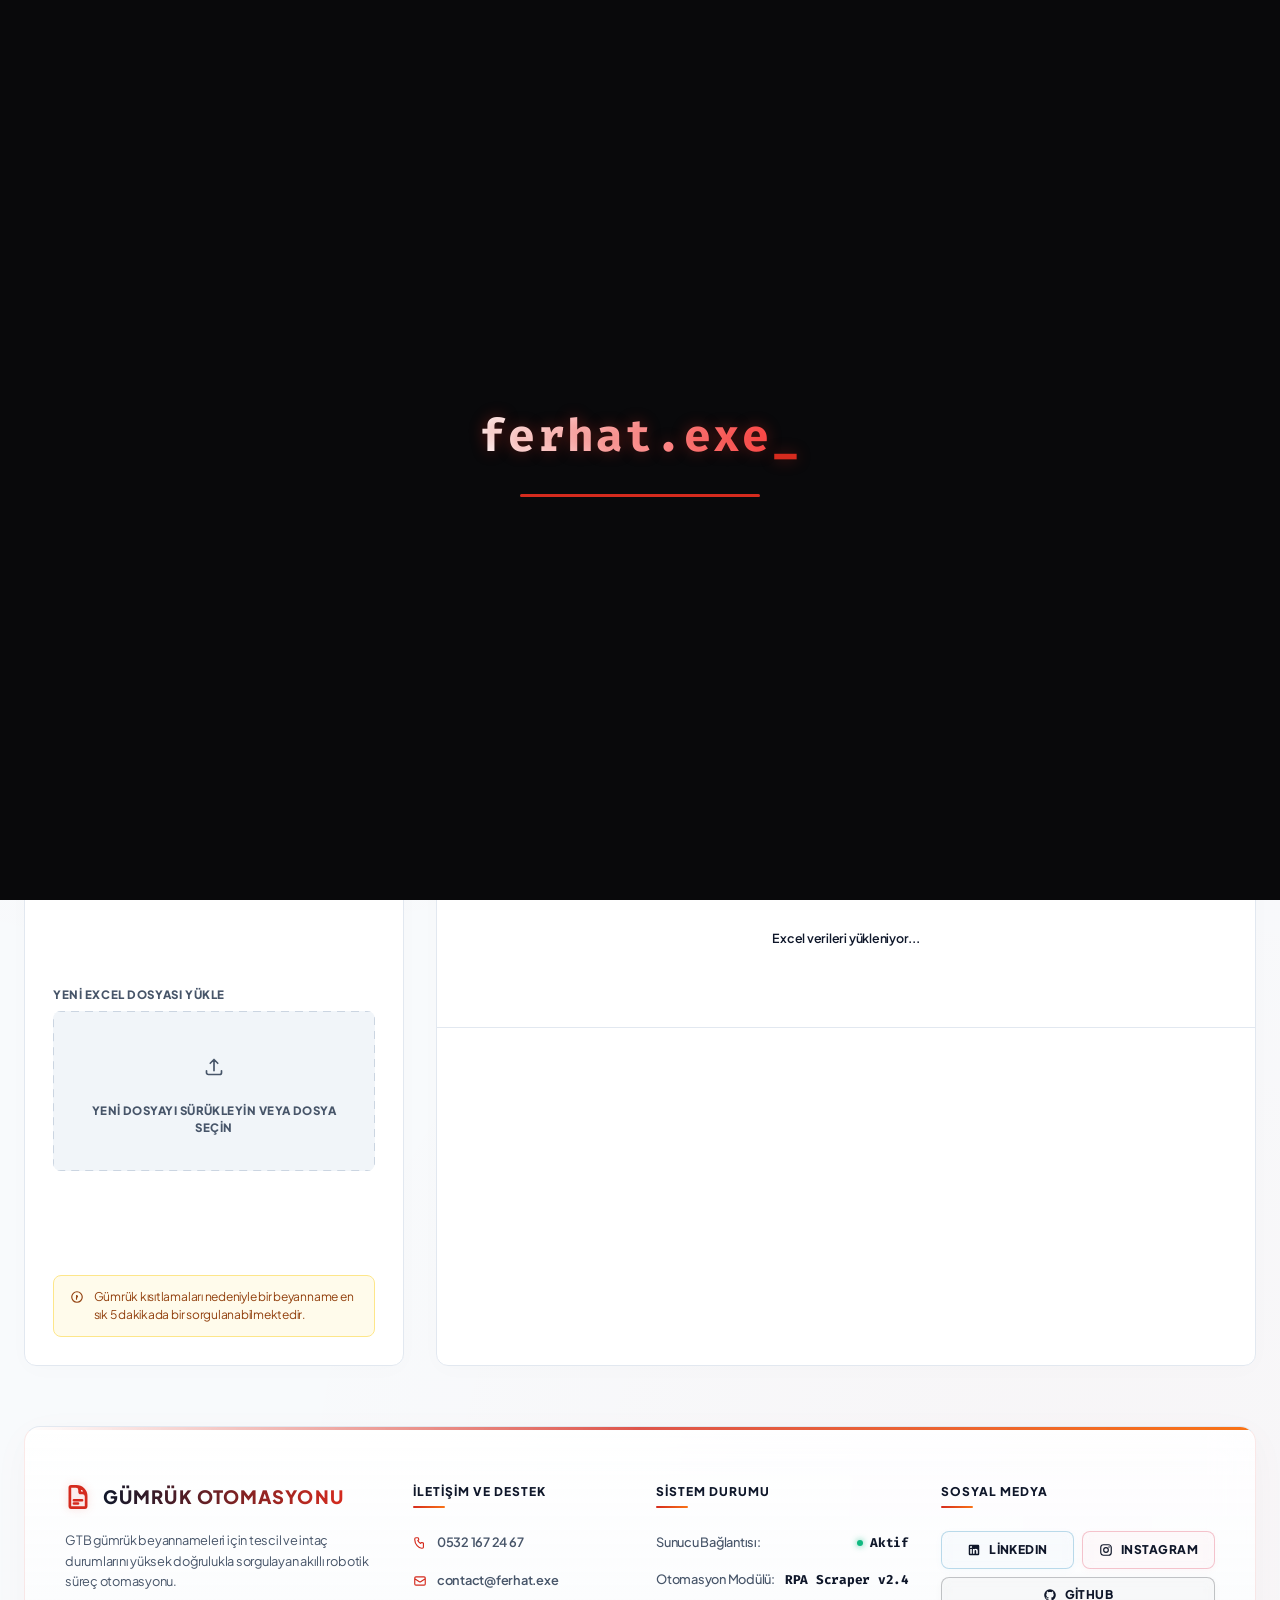
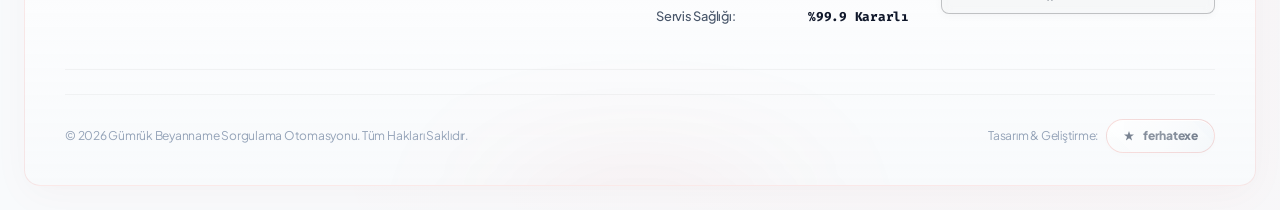
==== commit 61654cc0: "feat: add Transit (TR) & Ortak Transit (EU) type filters, dynamic type badges" ====
--- a/index.html
+++ b/index.html
@@ -7,7 +7,7 @@
     <link rel="preconnect" href="https://fonts.googleapis.com">
     <link rel="preconnect" href="https://fonts.gstatic.com" crossorigin>
     <link href="https://fonts.googleapis.com/css2?family=Inter:wght@400;500;600;700;800&family=Plus+Jakarta+Sans:wght@400;500;600;700;800&family=Fira+Code:wght@400;500&display=swap" rel="stylesheet">
-    <link rel="stylesheet" href="style.css?v=4.0">
+    <link rel="stylesheet" href="style.css?v=4.1">
     <link rel="icon" type="image/svg+xml" href="data:image/svg+xml,%3Csvg xmlns='http://www.w3.org/2000/svg' viewBox='0 0 100 100'%3E%3Cdefs%3E%3ClinearGradient id='g' x1='0%25' y1='0%25' x2='100%25' y2='100%25'%3E%3Cstop offset='0%25' stop-color='%23E53E3E'/%3E%3Cstop offset='100%25' stop-color='%239B2C2C'/%3E%3C/linearGradient%3E%3C/defs%3E%3Crect width='100' height='100' rx='22' fill='url(%23g)'/%3E%3Cpath d='M30 25h30l15 15v35c0 3-2 5-5 5H30c-3 0-5-2-5-5V30c0-3 2-5 5-5z' fill='%23FFFFFF'/%3E%3Cpath d='M60 25v15h15' fill='none' stroke='%23E53E3E' stroke-width='4'/%3E%3Cpath d='M38 52l6 6 18-18' fill='none' stroke='%23E53E3E' stroke-width='6' stroke-linecap='round' stroke-linejoin='round'/%3E%3C/svg%3E">
 </head>
 <body>
@@ -328,9 +328,11 @@
                         </select>
                         <select id="filter-type" class="filter-select">
                             <option value="all">TÜR: TÜMÜ</option>
-                            <option value="ihracat">İHRACAT</option>
-                            <option value="ithalat">İTHALAT</option>
-                            <option value="antrepo">ANTREPO</option>
+                            <option value="ihracat">İHRACAT (EX)</option>
+                            <option value="ithalat">İTHALAT (IM)</option>
+                            <option value="antrepo">ANTREPO (AN)</option>
+                            <option value="transit">TRANSİT (TR)</option>
+                            <option value="transit_eu">ORTAK TRANSİT (EU)</option>
                             <option value="etgb">ETGB</option>
                         </select>
                         <div class="search-box">
@@ -523,6 +525,6 @@
         </div>
     </div>
 
-    <script src="app.js"></script>
+    <script src="app.js?v=4.1"></script>
 </body>
 </html>
--- a/style.css
+++ b/style.css
@@ -1803,6 +1803,43 @@
     border-radius: 4px;
     margin-left: 0.4rem;
     vertical-align: middle;
+}
+
+.tag-ihracat, .tag-ithalat, .tag-antrepo, .tag-transit, .tag-transit-eu {
+    display: inline-flex;
+    align-items: center;
+    font-size: 0.62rem;
+    font-weight: 800;
+    padding: 0.12rem 0.4rem;
+    border-radius: 4px;
+    margin-left: 0.4rem;
+    vertical-align: middle;
+    text-transform: uppercase;
+}
+.tag-ihracat {
+    background: var(--blue-bg);
+    color: var(--blue-text);
+    border: 1px solid var(--blue-border);
+}
+.tag-ithalat {
+    background: var(--emerald-bg);
+    color: var(--emerald-text);
+    border: 1px solid var(--emerald-border);
+}
+.tag-antrepo {
+    background: var(--amber-bg);
+    color: var(--amber-text);
+    border: 1px solid var(--amber-border);
+}
+.tag-transit {
+    background: #faf5ff;
+    color: #6b21a8;
+    border: 1px solid #e9d5ff;
+}
+.tag-transit-eu {
+    background: #eef2ff;
+    color: #3730a3;
+    border: 1px solid #c7d2fe;
 }
 
 .btn-inline {
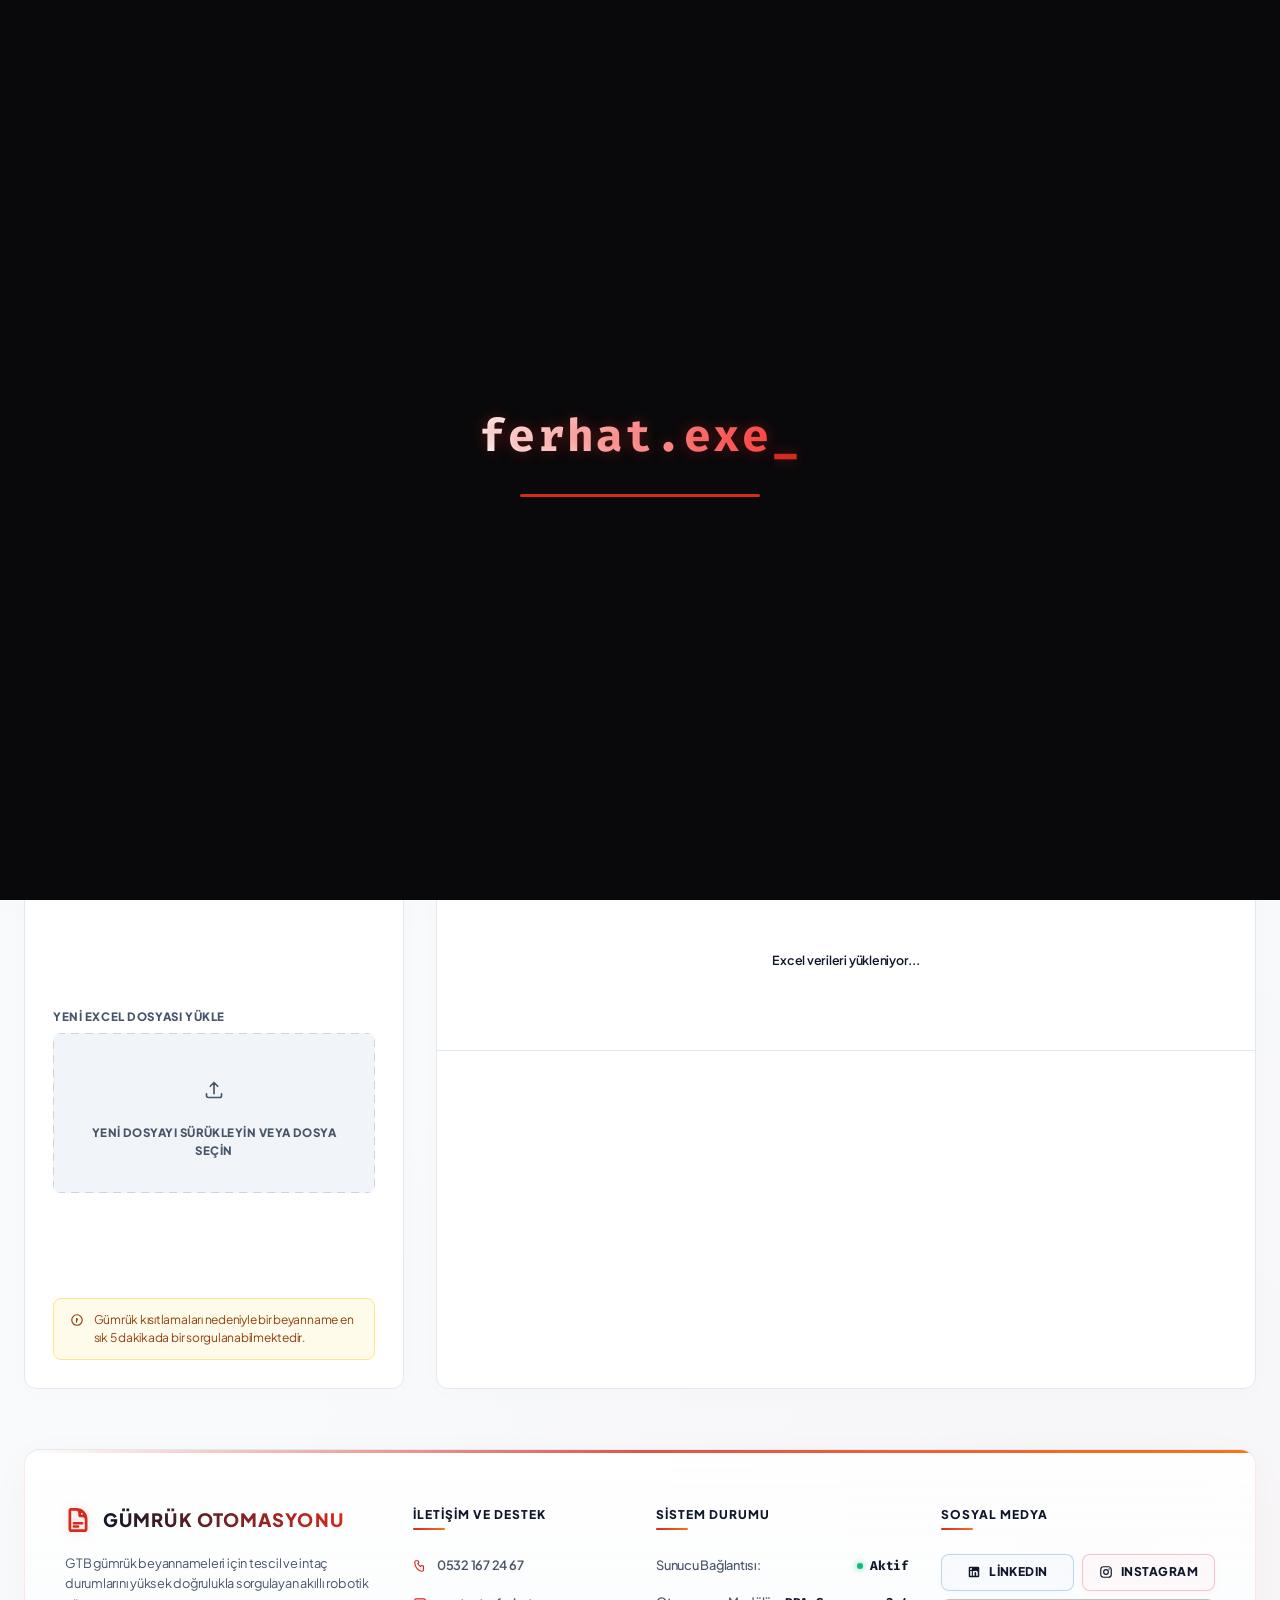
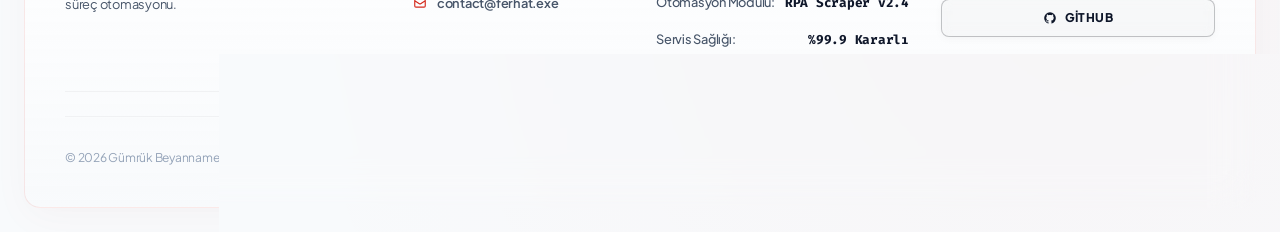
==== commit cc9ac519: "docs: update hero description and social links to match GTB robot processes" ====
--- a/index.html
+++ b/index.html
@@ -7,7 +7,7 @@
     <link rel="preconnect" href="https://fonts.googleapis.com">
     <link rel="preconnect" href="https://fonts.gstatic.com" crossorigin>
     <link href="https://fonts.googleapis.com/css2?family=Inter:wght@400;500;600;700;800&family=Plus+Jakarta+Sans:wght@400;500;600;700;800&family=Fira+Code:wght@400;500&display=swap" rel="stylesheet">
-    <link rel="stylesheet" href="style.css?v=4.1">
+    <link rel="stylesheet" href="style.css?v=4.2">
     <link rel="icon" type="image/svg+xml" href="data:image/svg+xml,%3Csvg xmlns='http://www.w3.org/2000/svg' viewBox='0 0 100 100'%3E%3Cdefs%3E%3ClinearGradient id='g' x1='0%25' y1='0%25' x2='100%25' y2='100%25'%3E%3Cstop offset='0%25' stop-color='%23E53E3E'/%3E%3Cstop offset='100%25' stop-color='%239B2C2C'/%3E%3C/linearGradient%3E%3C/defs%3E%3Crect width='100' height='100' rx='22' fill='url(%23g)'/%3E%3Cpath d='M30 25h30l15 15v35c0 3-2 5-5 5H30c-3 0-5-2-5-5V30c0-3 2-5 5-5z' fill='%23FFFFFF'/%3E%3Cpath d='M60 25v15h15' fill='none' stroke='%23E53E3E' stroke-width='4'/%3E%3Cpath d='M38 52l6 6 18-18' fill='none' stroke='%23E53E3E' stroke-width='6' stroke-linecap='round' stroke-linejoin='round'/%3E%3C/svg%3E">
 </head>
 <body>
@@ -77,7 +77,7 @@
                 </div>
                 <h2 class="hero-title">Gümrük Beyanname & İntaç Sorgulama <span>Sistemi</span></h2>
                 <p class="hero-description">
-                    İhracat beyannamelerinizin gümrük intaç (kapanış) tarihlerini tek tıkla sorgulayın. Excel dosyalarınızı sürükleyip bırakarak yükleyin veya serbest metin olarak yapıştırın, intaç tarihlerini gümrük sunucularından çekerek otomatik olarak güncelleyin.
+                    GTB gümrük beyannameleri için tescil ve intaç durumlarını yüksek doğrulukla sorgulayan akıllı robotik süreç otomasyonu. Excel dosyalarınızı sürükleyip bırakarak yükleyin veya serbest metin olarak yapıştırın, intaç tarihlerini gümrük sunucularından çekerek otomatik olarak güncelleyin.
                 </p>
             </div>
             <div class="hero-stats-quick">
@@ -525,6 +525,6 @@
         </div>
     </div>
 
-    <script src="app.js?v=4.1"></script>
+    <script src="app.js?v=4.2"></script>
 </body>
 </html>
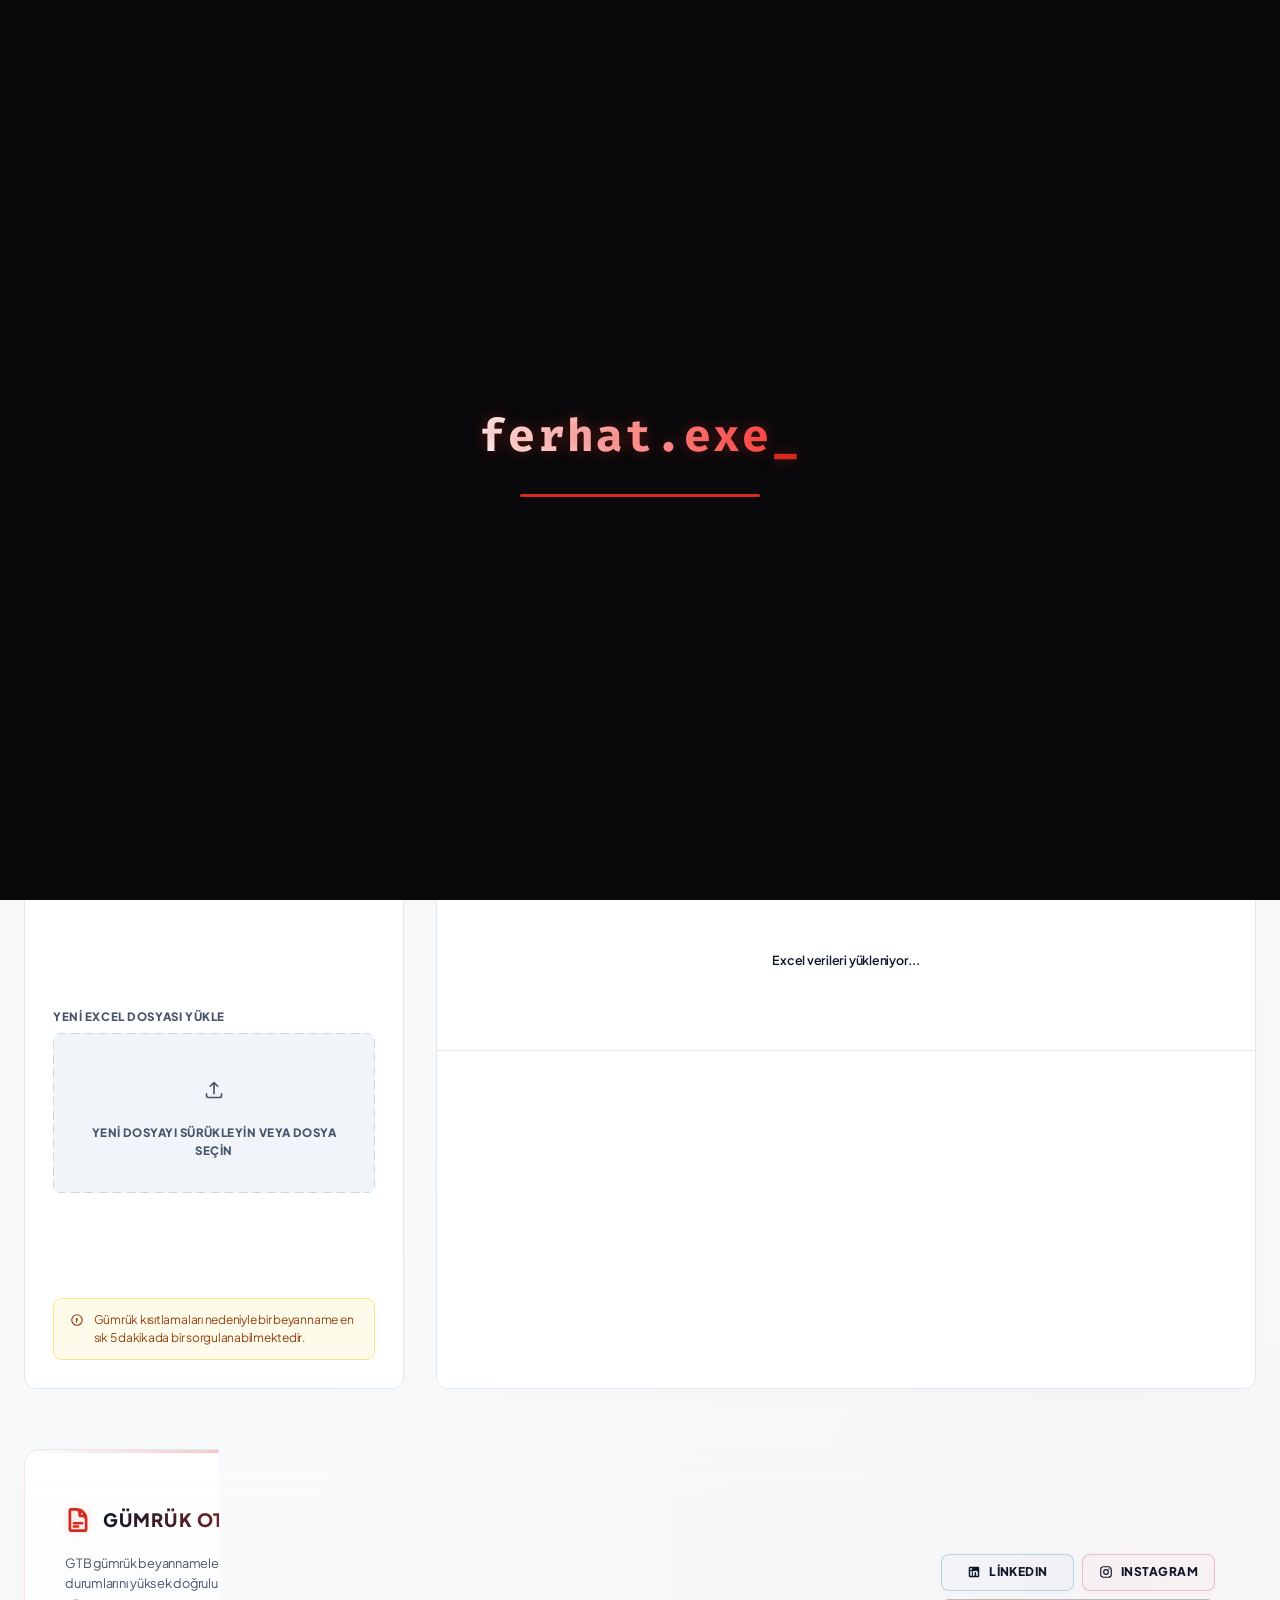
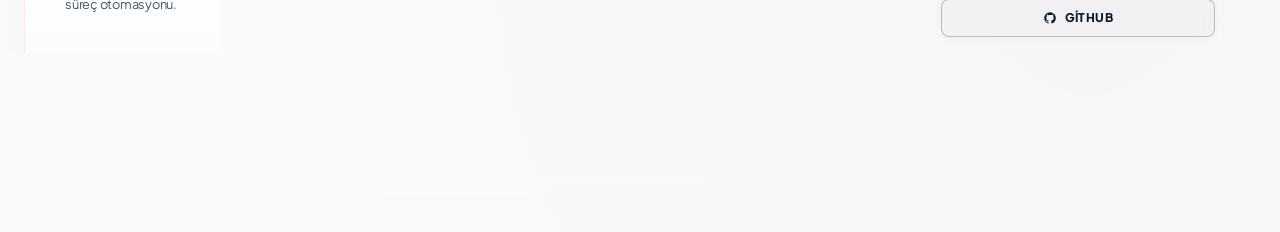
==== commit d0cdcbf9: "feat: handle invalid GCB warning by writing 'Beyan No Hatalı' to Excel and showing in UI" ====
--- a/index.html
+++ b/index.html
@@ -7,7 +7,7 @@
     <link rel="preconnect" href="https://fonts.googleapis.com">
     <link rel="preconnect" href="https://fonts.gstatic.com" crossorigin>
     <link href="https://fonts.googleapis.com/css2?family=Inter:wght@400;500;600;700;800&family=Plus+Jakarta+Sans:wght@400;500;600;700;800&family=Fira+Code:wght@400;500&display=swap" rel="stylesheet">
-    <link rel="stylesheet" href="style.css?v=4.2">
+    <link rel="stylesheet" href="style.css?v=4.3">
     <link rel="icon" type="image/svg+xml" href="data:image/svg+xml,%3Csvg xmlns='http://www.w3.org/2000/svg' viewBox='0 0 100 100'%3E%3Cdefs%3E%3ClinearGradient id='g' x1='0%25' y1='0%25' x2='100%25' y2='100%25'%3E%3Cstop offset='0%25' stop-color='%23E53E3E'/%3E%3Cstop offset='100%25' stop-color='%239B2C2C'/%3E%3C/linearGradient%3E%3C/defs%3E%3Crect width='100' height='100' rx='22' fill='url(%23g)'/%3E%3Cpath d='M30 25h30l15 15v35c0 3-2 5-5 5H30c-3 0-5-2-5-5V30c0-3 2-5 5-5z' fill='%23FFFFFF'/%3E%3Cpath d='M60 25v15h15' fill='none' stroke='%23E53E3E' stroke-width='4'/%3E%3Cpath d='M38 52l6 6 18-18' fill='none' stroke='%23E53E3E' stroke-width='6' stroke-linecap='round' stroke-linejoin='round'/%3E%3C/svg%3E">
 </head>
 <body>
@@ -325,6 +325,7 @@
                             <option value="Bekliyor">Bekliyor</option>
                             <option value="Kapanmamış">Kapanmamış</option>
                             <option value="Başarısız">Başarısız</option>
+                            <option value="Hatalı">Hatalı Beyan No</option>
                         </select>
                         <select id="filter-type" class="filter-select">
                             <option value="all">TÜR: TÜMÜ</option>
@@ -525,6 +526,6 @@
         </div>
     </div>
 
-    <script src="app.js?v=4.2"></script>
+    <script src="app.js?v=4.3"></script>
 </body>
 </html>
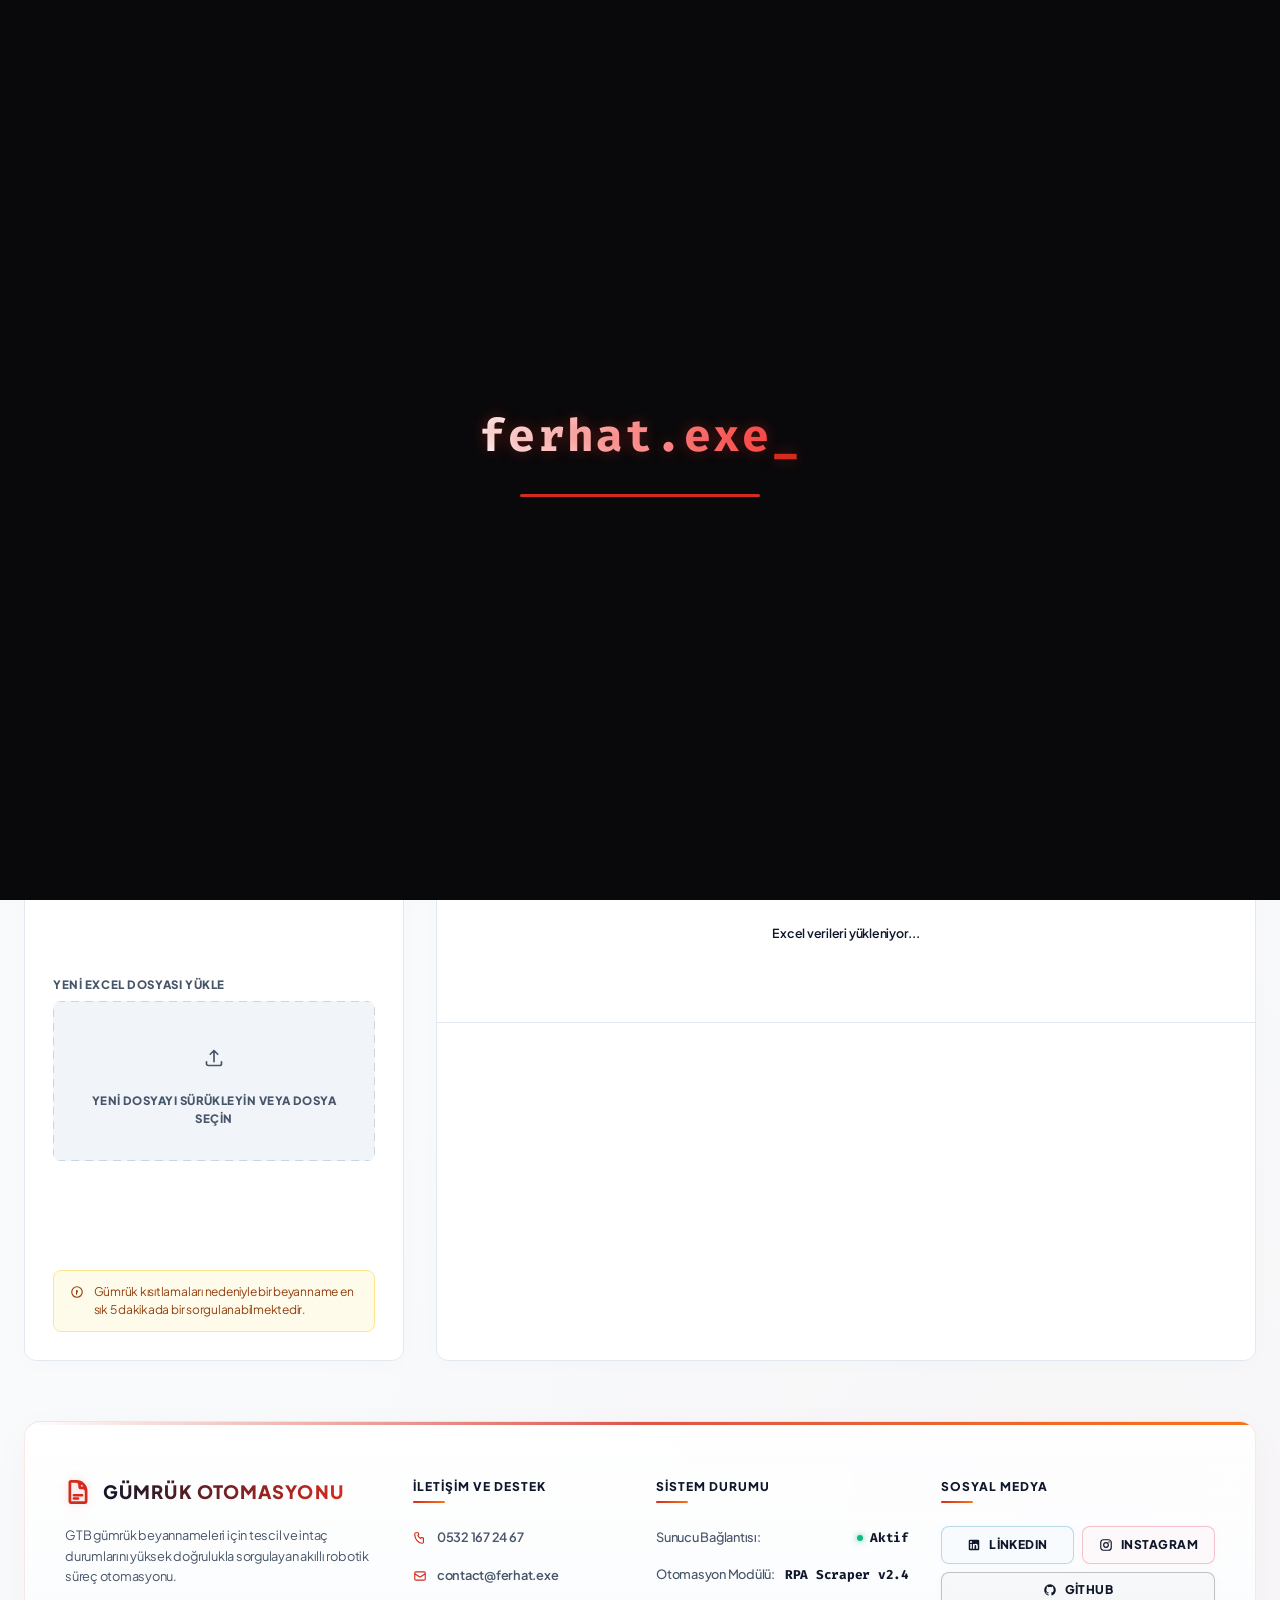
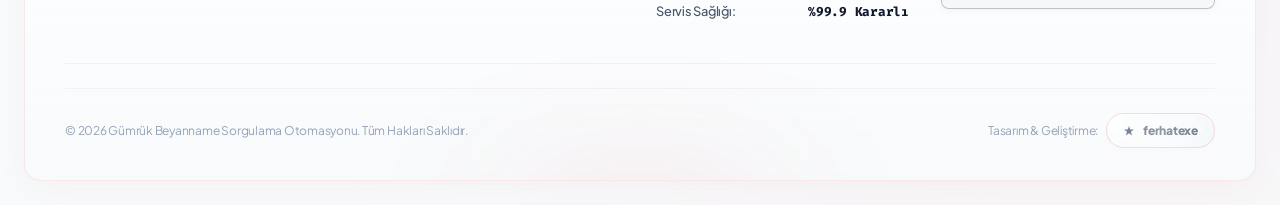
==== commit c8921fc0: "feat: add PDF matching, naming, and merging module with tabbed UI" ====
--- a/index.html
+++ b/index.html
@@ -7,7 +7,7 @@
     <link rel="preconnect" href="https://fonts.googleapis.com">
     <link rel="preconnect" href="https://fonts.gstatic.com" crossorigin>
     <link href="https://fonts.googleapis.com/css2?family=Inter:wght@400;500;600;700;800&family=Plus+Jakarta+Sans:wght@400;500;600;700;800&family=Fira+Code:wght@400;500&display=swap" rel="stylesheet">
-    <link rel="stylesheet" href="style.css?v=4.3">
+    <link rel="stylesheet" href="style.css?v=5.0">
     <link rel="icon" type="image/svg+xml" href="data:image/svg+xml,%3Csvg xmlns='http://www.w3.org/2000/svg' viewBox='0 0 100 100'%3E%3Cdefs%3E%3ClinearGradient id='g' x1='0%25' y1='0%25' x2='100%25' y2='100%25'%3E%3Cstop offset='0%25' stop-color='%23E53E3E'/%3E%3Cstop offset='100%25' stop-color='%239B2C2C'/%3E%3C/linearGradient%3E%3C/defs%3E%3Crect width='100' height='100' rx='22' fill='url(%23g)'/%3E%3Cpath d='M30 25h30l15 15v35c0 3-2 5-5 5H30c-3 0-5-2-5-5V30c0-3 2-5 5-5z' fill='%23FFFFFF'/%3E%3Cpath d='M60 25v15h15' fill='none' stroke='%23E53E3E' stroke-width='4'/%3E%3Cpath d='M38 52l6 6 18-18' fill='none' stroke='%23E53E3E' stroke-width='6' stroke-linecap='round' stroke-linejoin='round'/%3E%3C/svg%3E">
 </head>
 <body>
@@ -57,6 +57,23 @@
                     <p class="subtitle">İntaç Tarihi Çekici ve Excel Güncelleyici</p>
                 </div>
             </div>
+            
+            <!-- TAB NAVIGATION -->
+            <div class="tab-navigation">
+                <button id="tab-btn-query" class="tab-btn active" onclick="switchTab('query')">
+                    <svg class="tab-icon-svg" xmlns="http://www.w3.org/2000/svg" fill="none" viewBox="0 0 24 24" stroke-width="2" stroke="currentColor" style="width: 16px; height: 16px; margin-right: 6px; vertical-align: middle;">
+                        <path stroke-linecap="round" stroke-linejoin="round" d="M21 21l-5.197-5.197m0 0A7.5 7.5 0 105.196 5.196a7.5 7.5 0 0010.637 10.637z" />
+                    </svg>
+                    İntaç Sorgulama
+                </button>
+                <button id="tab-btn-merge" class="tab-btn" onclick="switchTab('merge')">
+                    <svg class="tab-icon-svg" xmlns="http://www.w3.org/2000/svg" fill="none" viewBox="0 0 24 24" stroke-width="2" stroke="currentColor" style="width: 16px; height: 16px; margin-right: 6px; vertical-align: middle;">
+                        <path stroke-linecap="round" stroke-linejoin="round" d="M19.5 14.25v-2.625a3.375 3.375 0 00-3.375-3.375h-1.5A1.125 1.125 0 0113.5 7.125v-1.5a3.375 3.375 0 00-3.375-3.375H8.25m0 12.75h7.5m-7.5 3H12M10.5 2.25H5.625c-.621 0-1.125.504-1.125 1.125v17.25c0 .621.504 1.125 1.125 1.125h12.75c.621 0 1.125-.504 1.125-1.125V11.25a9 9 0 00-9-9z" />
+                    </svg>
+                    Evrak Birleştirme (PDF)
+                </button>
+            </div>
+            
             <div class="status-area">
                 <span id="active-file-badge" class="active-file-text">Aktif Dosya: EXPORT.XLSX</span>
                 <span id="connection-status-dot" class="status-dot offline"></span>
@@ -64,8 +81,10 @@
             </div>
         </header>
 
-        <!-- HERO SECTION -->
-        <section class="hero-section glass">
+        <!-- TAB CONTENT: QUERY -->
+        <div id="tab-content-query" class="tab-content active">
+            <!-- HERO SECTION -->
+            <section class="hero-section glass">
             <div class="hero-glow-1"></div>
             <div class="hero-glow-2"></div>
             <div class="hero-glow-3"></div>
@@ -366,6 +385,150 @@
                 </div>
             </section>
         </div> <!-- end of main-panel -->
+        </div> <!-- end of tab-content-query -->
+
+        <!-- TAB CONTENT: MERGE -->
+        <div id="tab-content-merge" class="tab-content" style="display: none;">
+            <!-- MERGE HERO / SECTION -->
+            <section class="hero-section glass">
+                <div class="hero-glow-1"></div>
+                <div class="hero-glow-2"></div>
+                <div class="hero-glow-3"></div>
+                <div class="hero-grid-bg"></div>
+                <div class="hero-content">
+                    <div class="hero-badge">
+                        <span class="pulse-dot"></span>
+                        <span class="badge-text">PDF MODÜLÜ AKTİF</span>
+                    </div>
+                    <h2 class="hero-title">Fatura & Beyanname <span>Birleştirme</span></h2>
+                    <p class="hero-description">
+                        Yüklenen Excel dosyasındaki fatura ve beyanname numaralarını eşleştirin. İlgili klasörlerdeki PDF dosyalarını otomatik olarak tarayıp eşleştirin, isimlendirin ve birleştirip tek bir çıktı PDF dosyası haline getirin.
+                    </p>
+                </div>
+            </section>
+
+            <!-- MERGE PATH CONFIGURATION -->
+            <section class="config-panel glass card-glow">
+                <h3 class="panel-title">Klasör Ayarları ve Tarama</h3>
+                <div class="config-grid">
+                    <div class="input-group">
+                        <label for="merge-beyan-dir">Beyanname PDF Klasörü Yolu</label>
+                        <input type="text" id="merge-beyan-dir" placeholder="Örn: C:\Gümrük\Beyannameler" class="form-input" value="c:\WORK\00_INBOX\MAYIS BEYANLAR\MAYIS BEYANLAR\BEYANNAME PDF">
+                    </div>
+                    <div class="input-group">
+                        <label for="merge-fatura-dir">Fatura PDF Klasörü Yolu</label>
+                        <input type="text" id="merge-fatura-dir" placeholder="Örn: C:\Gümrük\Faturalar" class="form-input" value="c:\WORK\00_INBOX\MAYIS BEYANLAR\MAYIS BEYANLAR\İHRACAT MAYIS FATURALAR">
+                    </div>
+                    <div class="input-group">
+                        <label for="merge-output-dir">Birleştirilmiş PDF Çıktı Klasörü Yolu</label>
+                        <input type="text" id="merge-output-dir" placeholder="Örn: C:\Gümrük\Birleştirilmiş" class="form-input" value="c:\WORK\00_INBOX\MAYIS BEYANLAR\MAYIS BEYANLAR\BİRLEŞTİRİLMİŞ">
+                    </div>
+                </div>
+                <div class="config-actions">
+                    <button id="btn-merge-preview" onclick="previewMergeFiles()" class="btn btn-primary">
+                        <svg class="btn-icon-svg" xmlns="http://www.w3.org/2000/svg" fill="none" viewBox="0 0 24 24" stroke-width="2" stroke="currentColor" style="width: 16px; height: 16px; margin-right: 6px; vertical-align: middle;">
+                            <path stroke-linecap="round" stroke-linejoin="round" d="M21 21l-6-6m2-5a7 7 0 11-14 0 7 7 0 0114 0z" />
+                        </svg>
+                        Klasörleri Tara & Önizle
+                    </button>
+                    <button id="btn-merge-start" onclick="startMergeProcess()" class="btn btn-success" disabled style="margin-left: 0.5rem;">
+                        <svg class="btn-icon-svg" xmlns="http://www.w3.org/2000/svg" fill="none" viewBox="0 0 24 24" stroke-width="2" stroke="currentColor" style="width: 16px; height: 16px; margin-right: 6px; vertical-align: middle;">
+                            <path stroke-linecap="round" stroke-linejoin="round" d="M8 7h12m0 0l-4-4m4 4l-4 4m0 6H4m0 0l4 4m-4-4l4-4" />
+                        </svg>
+                        Eşleşenleri Birleştir
+                    </button>
+                    <button id="btn-merge-stop" onclick="stopMergeProcess()" class="btn btn-danger" disabled style="margin-left: 0.5rem;">
+                        Durdur
+                    </button>
+                </div>
+            </section>
+
+            <!-- MERGE STATS GRID -->
+            <section class="stats-grid" id="merge-stats-grid" style="display: none; margin-top: 1.5rem; margin-bottom: 1.5rem;">
+                <div class="stat-card stat-card-total glass">
+                    <div class="stat-info">
+                        <span class="stat-label">Toplam Eşleşen</span>
+                        <span id="stat-merge-total" class="stat-value">0</span>
+                        <span class="stat-subtitle">Beyanname Grubu</span>
+                    </div>
+                </div>
+                <div class="stat-card stat-card-completed glass">
+                    <div class="stat-info">
+                        <span class="stat-label">Birleştirmeye Hazır</span>
+                        <span id="stat-merge-ready" class="stat-value">0</span>
+                        <span class="stat-subtitle">Eksiksiz Beyan</span>
+                    </div>
+                </div>
+                <div class="stat-card stat-card-errors glass">
+                    <div class="stat-info">
+                        <span class="stat-label">Beyan Dosyası Eksik</span>
+                        <span id="stat-merge-missing-beyan" class="stat-value">0</span>
+                        <span class="stat-subtitle">PDF Dosyası Yok</span>
+                    </div>
+                </div>
+                <div class="stat-card stat-card-cooldown glass">
+                    <div class="stat-info">
+                        <span class="stat-label">Fatura Dosyası Eksik</span>
+                        <span id="stat-merge-missing-fatura" class="stat-value">0</span>
+                        <span class="stat-subtitle">Bazı Faturalar Yok</span>
+                    </div>
+                </div>
+            </section>
+
+            <!-- MERGE PROGRESS & LOGS PANEL -->
+            <div class="main-panel" id="merge-main-panel" style="display: none; margin-top: 1.5rem;">
+                <!-- Left column: Logs and controls -->
+                <div class="left-panel">
+                    <div class="panel-card glass">
+                        <div class="panel-header">
+                            <h3 class="panel-title">Birleştirme İlerlemesi</h3>
+                        </div>
+                        <div class="progress-bar-container" style="margin-bottom: 1rem; background: var(--border-light); height: 12px; border-radius: 6px; overflow: hidden; position: relative;">
+                            <div class="progress-bar-fill" id="merge-progress-bar-fill" style="width: 0%; height: 100%; background: linear-gradient(90deg, var(--accent-red) 0%, #ff6b6b 100%); transition: width 0.3s ease;"></div>
+                        </div>
+                        <div class="progress-text" id="merge-progress-text" style="font-weight: 700; margin-bottom: 1rem; color: var(--text-secondary);">
+                            0% (0/0)
+                        </div>
+                        
+                        <div class="panel-header" style="margin-top: 1.5rem; display: flex; justify-content: space-between; align-items: center;">
+                            <h3 class="panel-title">Canlı Birleştirme Logları</h3>
+                            <button onclick="clearMergeLogs()" class="btn btn-inline btn-secondary" style="font-size: 0.65rem; padding: 0.2rem 0.6rem;">Temizle</button>
+                        </div>
+                        <div class="terminal-container" id="merge-terminal" style="height: 350px; overflow-y: auto; background: #0f172a; color: #f8fafc; font-family: var(--font-mono); font-size: 0.72rem; padding: 1rem; border-radius: 12px; border: 1px solid var(--border-light); box-shadow: inset 0 2px 8px rgba(0,0,0,0.8);">
+                            <!-- WebSocket Merge logs will print here -->
+                        </div>
+                    </div>
+                </div>
+                
+                <!-- Right column: Preview table -->
+                <div class="right-panel">
+                    <section class="table-section glass card-glow">
+                        <div class="table-header">
+                            <h3 class="panel-title">Eşleşme ve Önizleme Raporu</h3>
+                        </div>
+                        <div class="table-container">
+                            <table class="data-table" id="merge-preview-table">
+                                <thead>
+                                    <tr>
+                                        <th>GCB No</th>
+                                        <th>Firma Adı</th>
+                                        <th>Beyan PDF</th>
+                                        <th>Fatura PDF'leri</th>
+                                        <th>Çıktı İsmi</th>
+                                        <th>Durum</th>
+                                    </tr>
+                                </thead>
+                                <tbody id="merge-table-body">
+                                    <tr>
+                                        <td colspan="6" class="loading-cell" style="text-align: center; padding: 2rem;">Lütfen klasörleri taratarak önizleme yapın...</td>
+                                    </tr>
+                                </tbody>
+                            </table>
+                        </div>
+                    </section>
+                </div>
+            </div>
+        </div> <!-- end of tab-content-merge -->
 
         <!-- FOOTER -->
         <footer class="app-footer glass">
@@ -526,6 +689,6 @@
         </div>
     </div>
 
-    <script src="app.js?v=4.3"></script>
+    <script src="app.js?v=5.0"></script>
 </body>
 </html>
--- a/style.css
+++ b/style.css
@@ -2809,3 +2809,150 @@
         width: 100%;
     }
 }
+
+/* ============================================================
+   TAB NAVIGATION & PDF MERGING SYSTEM STYLES
+   ============================================================ */
+.tab-navigation {
+    display: flex;
+    gap: 0.25rem;
+    align-items: center;
+    justify-content: center;
+    background: var(--bg-neutral);
+    padding: 0.2rem;
+    border-radius: 12px;
+    border: 1px solid var(--border-light);
+    margin: 0 1rem;
+}
+
+.tab-btn {
+    display: inline-flex;
+    align-items: center;
+    justify-content: center;
+    background: transparent;
+    border: none;
+    padding: 0.45rem 1rem;
+    font-family: var(--font-sans);
+    font-size: 0.8rem;
+    font-weight: 700;
+    color: var(--text-secondary);
+    border-radius: 9px;
+    cursor: pointer;
+    transition: all 0.2s cubic-bezier(0.4, 0, 0.2, 1);
+}
+
+.tab-btn:hover {
+    color: var(--text-primary);
+    background: rgba(255, 255, 255, 0.5);
+}
+
+.tab-btn.active {
+    background: #ffffff;
+    color: var(--accent-red);
+    box-shadow: 0 4px 10px rgba(0, 0, 0, 0.04), inset 0 0 0 1px rgba(0, 0, 0, 0.01);
+}
+
+.tab-content {
+    animation: fadeInTab 0.3s cubic-bezier(0.4, 0, 0.2, 1);
+}
+
+@keyframes fadeInTab {
+    from { opacity: 0; transform: translateY(6px); }
+    to { opacity: 1; transform: translateY(0); }
+}
+
+/* Config Panel Styles */
+.config-panel {
+    padding: 1.5rem;
+    border-radius: 16px;
+    margin-top: 1.5rem;
+    border: 1px solid var(--border-light);
+}
+
+.config-grid {
+    display: grid;
+    grid-template-columns: repeat(auto-fit, minmax(280px, 1fr));
+    gap: 1.25rem;
+    margin-bottom: 1.25rem;
+}
+
+.input-group {
+    display: flex;
+    flex-direction: column;
+    gap: 0.5rem;
+}
+
+.input-group label {
+    font-family: var(--font-sans);
+    font-size: 0.72rem;
+    font-weight: 700;
+    color: var(--text-secondary);
+    text-transform: uppercase;
+    letter-spacing: 0.03em;
+}
+
+.form-input {
+    font-family: var(--font-mono);
+    font-size: 0.78rem;
+    padding: 0.6rem 0.8rem;
+    border-radius: 8px;
+    border: 1px solid var(--border-medium);
+    background: #ffffff;
+    color: var(--text-primary);
+    transition: all 0.2s ease;
+}
+
+.form-input:focus {
+    outline: none;
+    border-color: var(--border-focus);
+    box-shadow: 0 0 0 3px rgba(213, 43, 30, 0.1);
+}
+
+.config-actions {
+    display: flex;
+    justify-content: flex-start;
+    align-items: center;
+    border-top: 1px solid var(--border-light);
+    padding-top: 1.25rem;
+}
+
+/* Badges for PDF match status */
+.badge-pdf-found {
+    display: inline-flex;
+    align-items: center;
+    background: #ecfdf5;
+    color: #059669;
+    border: 1px solid #a7f3d0;
+    font-size: 0.62rem;
+    font-weight: 800;
+    padding: 0.12rem 0.4rem;
+    border-radius: 4px;
+}
+
+.badge-pdf-missing {
+    display: inline-flex;
+    align-items: center;
+    background: #fef2f2;
+    color: #dc2626;
+    border: 1px solid #fca5a5;
+    font-size: 0.62rem;
+    font-weight: 800;
+    padding: 0.12rem 0.4rem;
+    border-radius: 4px;
+}
+
+/* Merge Specific Layout Tweaks */
+#merge-terminal .log-line.info {
+    color: #94a3b8;
+}
+#merge-terminal .log-line.warning {
+    color: #fbbf24;
+}
+#merge-terminal .log-line.error {
+    color: #f87171;
+    font-weight: bold;
+}
+#merge-terminal .log-line.success {
+    color: #34d399;
+}
+
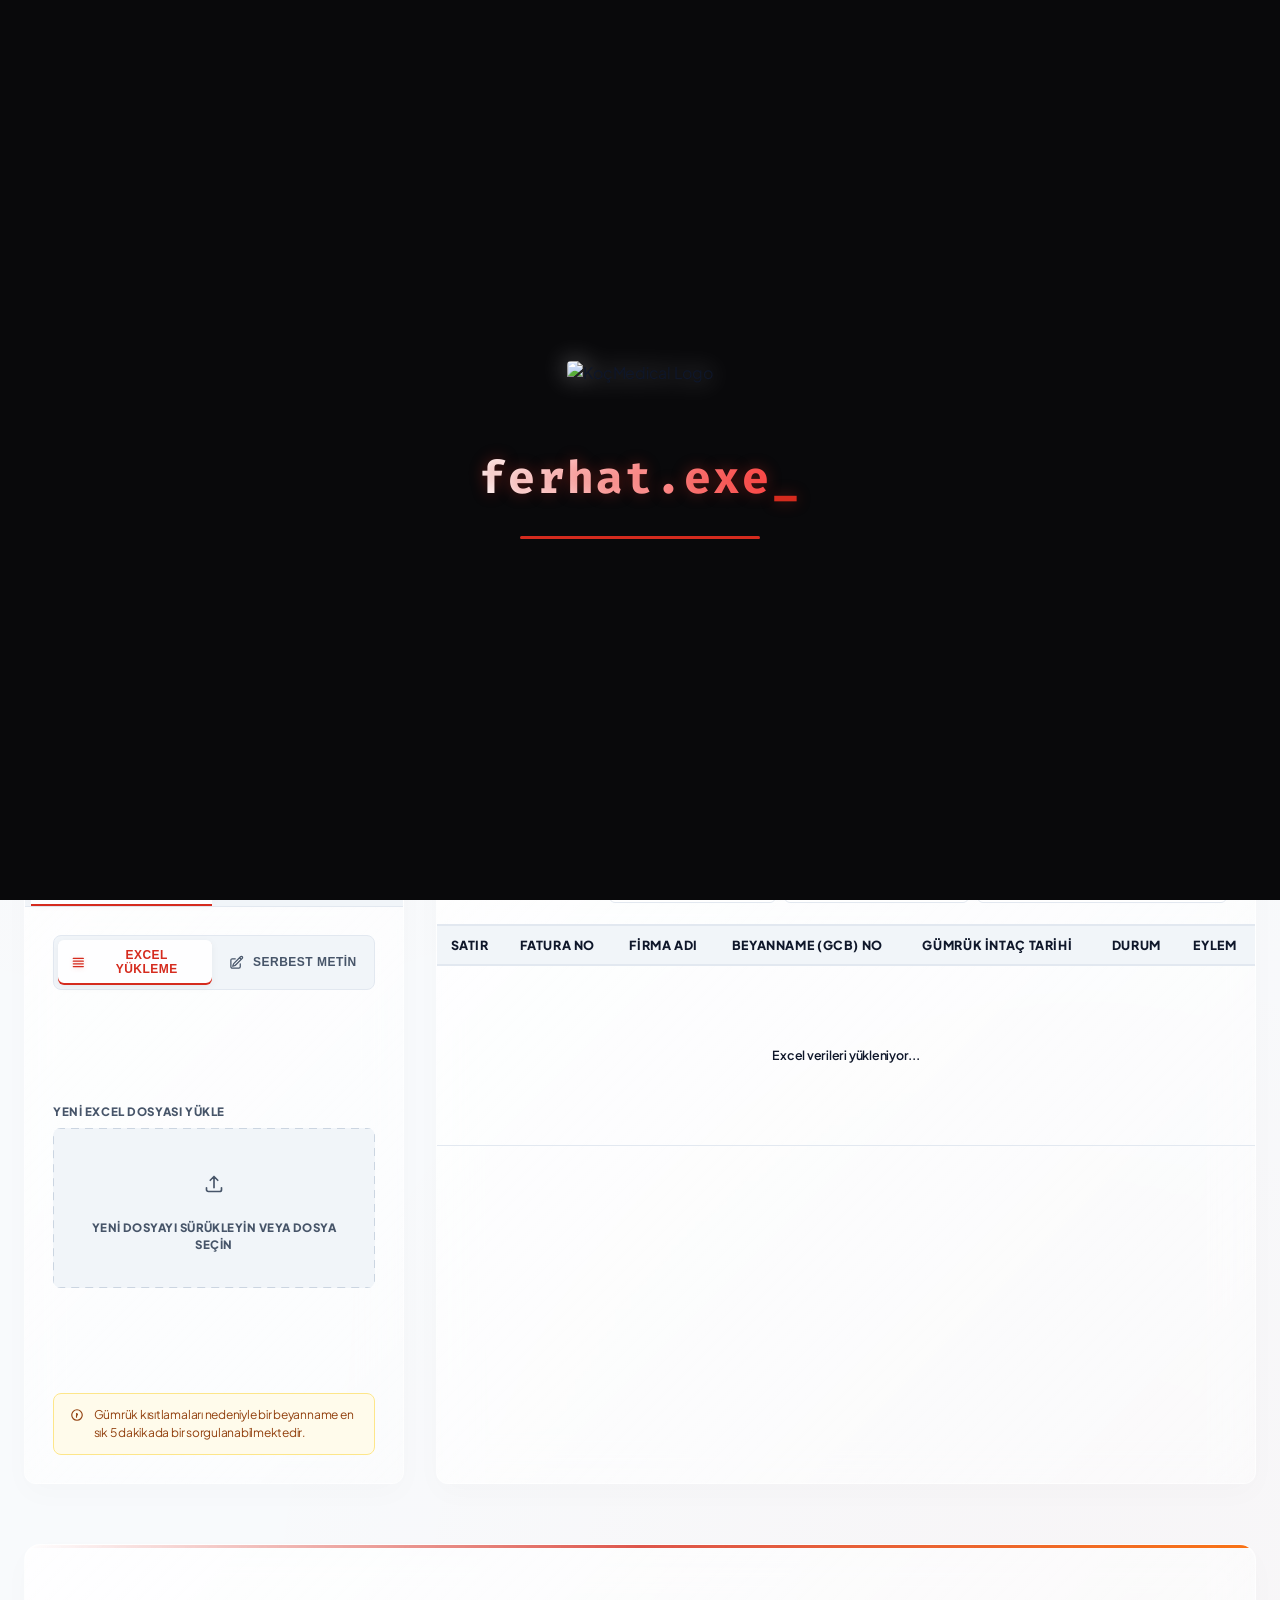
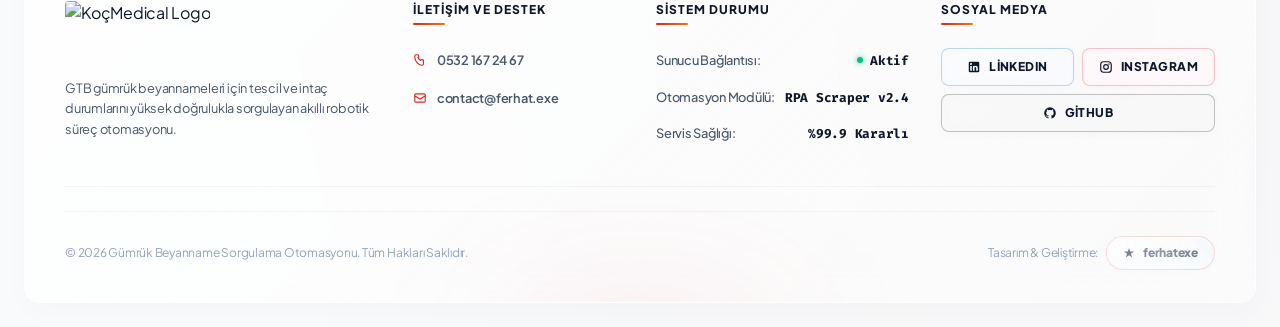
==== commit 1402fcff: "Arayüz geliştirmeleri, dosya eşleştirme düzeltmeleri, preloader logo entegrasyonu ve tab geçiş anima" ====
--- a/index.html
+++ b/index.html
@@ -7,13 +7,15 @@
     <link rel="preconnect" href="https://fonts.googleapis.com">
     <link rel="preconnect" href="https://fonts.gstatic.com" crossorigin>
     <link href="https://fonts.googleapis.com/css2?family=Inter:wght@400;500;600;700;800&family=Plus+Jakarta+Sans:wght@400;500;600;700;800&family=Fira+Code:wght@400;500&display=swap" rel="stylesheet">
-    <link rel="stylesheet" href="style.css?v=5.0">
+    <link rel="preload" href="https://kocmedical.com/Frontend/img/kocMedikal-logo.jpg" as="image" type="image/jpeg">
+    <link rel="stylesheet" href="style.css?v=6.0">
     <link rel="icon" type="image/svg+xml" href="data:image/svg+xml,%3Csvg xmlns='http://www.w3.org/2000/svg' viewBox='0 0 100 100'%3E%3Cdefs%3E%3ClinearGradient id='g' x1='0%25' y1='0%25' x2='100%25' y2='100%25'%3E%3Cstop offset='0%25' stop-color='%23E53E3E'/%3E%3Cstop offset='100%25' stop-color='%239B2C2C'/%3E%3C/linearGradient%3E%3C/defs%3E%3Crect width='100' height='100' rx='22' fill='url(%23g)'/%3E%3Cpath d='M30 25h30l15 15v35c0 3-2 5-5 5H30c-3 0-5-2-5-5V30c0-3 2-5 5-5z' fill='%23FFFFFF'/%3E%3Cpath d='M60 25v15h15' fill='none' stroke='%23E53E3E' stroke-width='4'/%3E%3Cpath d='M38 52l6 6 18-18' fill='none' stroke='%23E53E3E' stroke-width='6' stroke-linecap='round' stroke-linejoin='round'/%3E%3C/svg%3E">
 </head>
 <body>
     <!-- PRELOADER OVERLAY -->
     <div id="preloader" class="preloader-overlay">
         <div class="preloader-content">
+            <img class="preloader-logo" src="https://kocmedical.com/Frontend/img/kocMedikal-logo.jpg" alt="KoçMedical Logo" style="height: 52px; width: auto; object-fit: contain; margin-bottom: 0.5rem; filter: drop-shadow(0 0 12px rgba(255,255,255,0.45)); border-radius: 4px; animation: preloader-logo-pulse 2s infinite alternate;">
             <div class="terminal-loader">
                 <span class="typing-text"></span><span class="cursor">_</span>
             </div>
@@ -48,25 +50,25 @@
     <div class="container">
         <!-- HEADER -->
         <header class="app-header glass">
-            <div class="logo-area">
-                <svg class="logo-icon-svg" xmlns="http://www.w3.org/2000/svg" fill="none" viewBox="0 0 24 24" stroke-width="2.5" stroke="currentColor">
-                    <path stroke-linecap="round" stroke-linejoin="round" d="M19.5 14.25v-2.625a3.375 3.375 0 00-3.375-3.375h-1.5A1.125 1.125 0 0113.5 7.125v-1.5a3.375 3.375 0 00-3.375-3.375H8.25m0 12.75h7.5m-7.5 3H12M10.5 2.25H5.625c-.621 0-1.125.504-1.125 1.125v17.25c0 .621.504 1.125 1.125 1.125h12.75c.621 0 1.125-.504 1.125-1.125V11.25a9 9 0 00-9-9z" />
-                </svg>
+            <div class="logo-area" style="display: flex; align-items: center; gap: 1.25rem;">
+                <!-- Company Logo Image (KoçMedical) -->
+                <img class="company-logo-img" src="https://kocmedical.com/Frontend/img/kocMedikal-logo.jpg" alt="KoçMedical Logo" style="height: 48px; width: auto; object-fit: contain; flex-shrink: 0; max-width: 200px; border-radius: 4px;">
+                <div class="logo-divider" style="width: 1px; height: 28px; background: var(--border-light); flex-shrink: 0;"></div>
                 <div class="logo-text">
                     <h1>Gümrük Beyanname Sorgulama</h1>
-                    <p class="subtitle">İntaç Tarihi Çekici ve Excel Güncelleyici</p>
+                    <p class="subtitle" id="app-subtitle">İntaç Tarihi Çekici ve Excel Güncelleyici</p>
                 </div>
             </div>
             
             <!-- TAB NAVIGATION -->
             <div class="tab-navigation">
-                <button id="tab-btn-query" class="tab-btn active" onclick="switchTab('query')">
+                <button id="tab-btn-query" class="header-tab-btn active" onclick="switchHeaderTab('query')">
                     <svg class="tab-icon-svg" xmlns="http://www.w3.org/2000/svg" fill="none" viewBox="0 0 24 24" stroke-width="2" stroke="currentColor" style="width: 16px; height: 16px; margin-right: 6px; vertical-align: middle;">
                         <path stroke-linecap="round" stroke-linejoin="round" d="M21 21l-5.197-5.197m0 0A7.5 7.5 0 105.196 5.196a7.5 7.5 0 0010.637 10.637z" />
                     </svg>
                     İntaç Sorgulama
                 </button>
-                <button id="tab-btn-merge" class="tab-btn" onclick="switchTab('merge')">
+                <button id="tab-btn-merge" class="header-tab-btn" onclick="switchHeaderTab('merge')">
                     <svg class="tab-icon-svg" xmlns="http://www.w3.org/2000/svg" fill="none" viewBox="0 0 24 24" stroke-width="2" stroke="currentColor" style="width: 16px; height: 16px; margin-right: 6px; vertical-align: middle;">
                         <path stroke-linecap="round" stroke-linejoin="round" d="M19.5 14.25v-2.625a3.375 3.375 0 00-3.375-3.375h-1.5A1.125 1.125 0 0113.5 7.125v-1.5a3.375 3.375 0 00-3.375-3.375H8.25m0 12.75h7.5m-7.5 3H12M10.5 2.25H5.625c-.621 0-1.125.504-1.125 1.125v17.25c0 .621.504 1.125 1.125 1.125h12.75c.621 0 1.125-.504 1.125-1.125V11.25a9 9 0 00-9-9z" />
                     </svg>
@@ -82,7 +84,7 @@
         </header>
 
         <!-- TAB CONTENT: QUERY -->
-        <div id="tab-content-query" class="tab-content active">
+        <div id="tab-content-query" class="header-tab-content active">
             <!-- HERO SECTION -->
             <section class="hero-section glass">
             <div class="hero-glow-1"></div>
@@ -233,13 +235,13 @@
             <!-- LEFT COLUMN: TABBED CONTROL CENTER -->
             <section class="panel-section control-panel glass">
                 <div class="tabs-header">
-                    <button class="tab-btn active" data-tab="tab-input">
+                    <button class="panel-tab-btn active" data-tab="tab-input">
                         <svg class="tab-icon-svg" xmlns="http://www.w3.org/2000/svg" fill="none" viewBox="0 0 24 24" stroke-width="2" stroke="currentColor">
                             <path stroke-linecap="round" stroke-linejoin="round" d="M19.5 14.25v-2.625a3.375 3.375 0 00-3.375-3.375h-1.5A1.125 1.125 0 0113.5 7.125v-1.5a3.375 3.375 0 00-3.375-3.375H8.25m0 12.75h7.5m-7.5 3H12M10.5 2.25H5.625c-.621 0-1.125.504-1.125 1.125v17.25c0 .621.504 1.125 1.125 1.125h12.75c.621 0 1.125-.504 1.125-1.125V11.25a9 9 0 00-9-9z" />
                         </svg>
                         Veri Girişi & Excel
                     </button>
-                    <button class="tab-btn" data-tab="tab-terminal">
+                    <button class="panel-tab-btn" data-tab="tab-terminal">
                         <svg class="tab-icon-svg" xmlns="http://www.w3.org/2000/svg" fill="none" viewBox="0 0 24 24" stroke-width="2" stroke="currentColor">
                             <path stroke-linecap="round" stroke-linejoin="round" d="M17.25 6.75L22.5 12l-5.25 5.25m-10.5 0L1.5 12l5.25-5.25m7.5-3l-4.5 16.5" />
                         </svg>
@@ -249,7 +251,7 @@
                 
                 <div class="tab-content-container">
                     <!-- TAB 1: DATA INPUT -->
-                    <div id="tab-input" class="tab-content active">
+                    <div id="tab-input" class="panel-tab-content active">
                         <div class="input-panel-body">
                             <!-- Segmented control for toggling between Excel and Free Text -->
                             <div class="input-mode-selector">
@@ -317,7 +319,7 @@
                     </div>
                     
                     <!-- TAB 2: TERMINAL LOGS -->
-                    <div id="tab-terminal" class="tab-content">
+                    <div id="tab-terminal" class="panel-tab-content">
                         <div class="terminal-wrapper">
                             <div class="terminal-toolbar">
                                 <span class="terminal-status-indicator">● Canlı Log Akışı</span>
@@ -388,7 +390,7 @@
         </div> <!-- end of tab-content-query -->
 
         <!-- TAB CONTENT: MERGE -->
-        <div id="tab-content-merge" class="tab-content" style="display: none;">
+        <div id="tab-content-merge" class="header-tab-content" style="display: none;">
             <!-- MERGE HERO / SECTION -->
             <section class="hero-section glass">
                 <div class="hero-glow-1"></div>
@@ -402,42 +404,59 @@
                     </div>
                     <h2 class="hero-title">Fatura & Beyanname <span>Birleştirme</span></h2>
                     <p class="hero-description">
-                        Yüklenen Excel dosyasındaki fatura ve beyanname numaralarını eşleştirin. İlgili klasörlerdeki PDF dosyalarını otomatik olarak tarayıp eşleştirin, isimlendirin ve birleştirip tek bir çıktı PDF dosyası haline getirin.
+                        Seçtiğiniz Beyanname ZIP, E-Fatura ZIP ve Excel eşleştirme dosyalarını yükleyin. Sistem, ZIP dosyalarının içeriğini açarak faturaları ilgili beyannamelerle otomatik olarak eşleştirir, birleştirir, isimlendirir ve indirmeniz için tek bir ZIP arşivi hazırlar.
                     </p>
                 </div>
             </section>
 
-            <!-- MERGE PATH CONFIGURATION -->
+            <!-- MERGE FILE CONFIGURATION -->
             <section class="config-panel glass card-glow">
-                <h3 class="panel-title">Klasör Ayarları ve Tarama</h3>
-                <div class="config-grid">
-                    <div class="input-group">
-                        <label for="merge-beyan-dir">Beyanname PDF Klasörü Yolu</label>
-                        <input type="text" id="merge-beyan-dir" placeholder="Örn: C:\Gümrük\Beyannameler" class="form-input" value="c:\WORK\00_INBOX\MAYIS BEYANLAR\MAYIS BEYANLAR\BEYANNAME PDF">
-                    </div>
-                    <div class="input-group">
-                        <label for="merge-fatura-dir">Fatura PDF Klasörü Yolu</label>
-                        <input type="text" id="merge-fatura-dir" placeholder="Örn: C:\Gümrük\Faturalar" class="form-input" value="c:\WORK\00_INBOX\MAYIS BEYANLAR\MAYIS BEYANLAR\İHRACAT MAYIS FATURALAR">
-                    </div>
-                    <div class="input-group">
-                        <label for="merge-output-dir">Birleştirilmiş PDF Çıktı Klasörü Yolu</label>
-                        <input type="text" id="merge-output-dir" placeholder="Örn: C:\Gümrük\Birleştirilmiş" class="form-input" value="c:\WORK\00_INBOX\MAYIS BEYANLAR\MAYIS BEYANLAR\BİRLEŞTİRİLMİŞ">
+                <h3 class="panel-title">Dosya Yükleme ve Birleştirme Paneli</h3>
+                <div class="config-grid upload-grid" style="display: grid; grid-template-columns: repeat(auto-fit, minmax(280px, 1fr)); gap: 1rem; margin-bottom: 1.5rem;">
+                    <!-- 1. BEYANNAME ZIP -->
+                    <div class="upload-card glass" id="card-beyan-zip" style="border: 2px dashed var(--border-medium); padding: 1.5rem; border-radius: 12px; text-align: center; cursor: pointer; transition: all 0.3s ease; position: relative;">
+                        <input type="file" id="merge-beyan-zip-input" accept=".zip" style="position: absolute; top: 0; left: 0; width: 100%; height: 100%; opacity: 0; cursor: pointer;" onchange="handleMergeFileSelected('beyan-zip')">
+                        <div class="upload-card-content">
+                            <svg xmlns="http://www.w3.org/2000/svg" fill="none" viewBox="0 0 24 24" stroke-width="2" stroke="currentColor" style="width: 32px; height: 32px; color: var(--accent-red); margin-bottom: 0.5rem; transition: transform 0.2s ease;">
+                                <path stroke-linecap="round" stroke-linejoin="round" d="M19.5 14.25v-2.625a3.375 3.375 0 00-3.375-3.375h-1.5A1.125 1.125 0 0113.5 7.125v-1.5a3.375 3.375 0 00-3.375-3.375H8.25m.75 12l3 3m0 0l3-3m-3 3v-6m-1.5-9H5.625c-.621 0-1.125.504-1.125 1.125v17.25c0 .621.504 1.125 1.125 1.125h12.75c.621 0 1.125-.504 1.125-1.125V11.25a9 9 0 00-9-9z" />
+                            </svg>
+                            <h4 style="font-size: 0.9rem; font-weight: 700; margin-bottom: 0.25rem;">Beyanname ZIP Dosyası</h4>
+                            <p style="font-size: 0.75rem; color: var(--text-secondary);" id="lbl-beyan-zip">Dosya seçin veya sürükleyin (.zip)</p>
+                        </div>
+                    </div>
+
+                    <!-- 2. FATURA ZIP -->
+                    <div class="upload-card glass" id="card-fatura-zip" style="border: 2px dashed var(--border-medium); padding: 1.5rem; border-radius: 12px; text-align: center; cursor: pointer; transition: all 0.3s ease; position: relative;">
+                        <input type="file" id="merge-fatura-zip-input" accept=".zip" style="position: absolute; top: 0; left: 0; width: 100%; height: 100%; opacity: 0; cursor: pointer;" onchange="handleMergeFileSelected('fatura-zip')">
+                        <div class="upload-card-content">
+                            <svg xmlns="http://www.w3.org/2000/svg" fill="none" viewBox="0 0 24 24" stroke-width="2" stroke="currentColor" style="width: 32px; height: 32px; color: var(--accent-red); margin-bottom: 0.5rem; transition: transform 0.2s ease;">
+                                <path stroke-linecap="round" stroke-linejoin="round" d="M19.5 14.25v-2.625a3.375 3.375 0 00-3.375-3.375h-1.5A1.125 1.125 0 0113.5 7.125v-1.5a3.375 3.375 0 00-3.375-3.375H8.25m.75 12l3 3m0 0l3-3m-3 3v-6m-1.5-9H5.625c-.621 0-1.125.504-1.125 1.125v17.25c0 .621.504 1.125 1.125 1.125h12.75c.621 0 1.125-.504 1.125-1.125V11.25a9 9 0 00-9-9z" />
+                            </svg>
+                            <h4 style="font-size: 0.9rem; font-weight: 700; margin-bottom: 0.25rem;">E-Fatura ZIP Dosyası</h4>
+                            <p style="font-size: 0.75rem; color: var(--text-secondary);" id="lbl-fatura-zip">Dosya seçin veya sürükleyin (.zip)</p>
+                        </div>
+                    </div>
+
+                    <!-- 3. EXCEL -->
+                    <div class="upload-card glass" id="card-merge-excel" style="border: 2px dashed var(--border-medium); padding: 1.5rem; border-radius: 12px; text-align: center; cursor: pointer; transition: all 0.3s ease; position: relative;">
+                        <input type="file" id="merge-excel-input" accept=".xlsx,.xls" style="position: absolute; top: 0; left: 0; width: 100%; height: 100%; opacity: 0; cursor: pointer;" onchange="handleMergeFileSelected('excel')">
+                        <div class="upload-card-content">
+                            <svg xmlns="http://www.w3.org/2000/svg" fill="none" viewBox="0 0 24 24" stroke-width="2" stroke="currentColor" style="width: 32px; height: 32px; color: var(--accent-red); margin-bottom: 0.5rem; transition: transform 0.2s ease;">
+                                <path stroke-linecap="round" stroke-linejoin="round" d="M19.5 14.25v-2.625a3.375 3.375 0 00-3.375-3.375h-1.5A1.125 1.125 0 0113.5 7.125v-1.5a3.375 3.375 0 00-3.375-3.375H8.25m0 12.75h7.5m-7.5 3H12M10.5 2.25H5.625c-.621 0-1.125.504-1.125 1.125v17.25c0 .621.504 1.125 1.125 1.125h12.75c.621 0 1.125-.504 1.125-1.125V11.25a9 9 0 00-9-9z" />
+                            </svg>
+                            <h4 style="font-size: 0.9rem; font-weight: 700; margin-bottom: 0.25rem;">Excel Eşleştirme Listesi</h4>
+                            <p style="font-size: 0.75rem; color: var(--text-secondary);" id="lbl-merge-excel">Dosya seçin veya sürükleyin (.xlsx, .xls)</p>
+                        </div>
                     </div>
                 </div>
                 <div class="config-actions">
-                    <button id="btn-merge-preview" onclick="previewMergeFiles()" class="btn btn-primary">
-                        <svg class="btn-icon-svg" xmlns="http://www.w3.org/2000/svg" fill="none" viewBox="0 0 24 24" stroke-width="2" stroke="currentColor" style="width: 16px; height: 16px; margin-right: 6px; vertical-align: middle;">
-                            <path stroke-linecap="round" stroke-linejoin="round" d="M21 21l-6-6m2-5a7 7 0 11-14 0 7 7 0 0114 0z" />
+                    <button id="btn-merge-upload-run" onclick="uploadAndRunMerge()" class="btn btn-primary" style="height: 44px; font-weight: 600; padding: 0 1.5rem;">
+                        <svg class="btn-icon-svg" xmlns="http://www.w3.org/2000/svg" fill="none" viewBox="0 0 24 24" stroke-width="2" stroke="currentColor" style="width: 18px; height: 18px; margin-right: 8px; vertical-align: middle;">
+                            <path stroke-linecap="round" stroke-linejoin="round" d="M4 16v1a3 3 0 003 3h10a3 3 0 003-3v-1m-4-8l-4-4m0 0L8 8m4-4v12" />
                         </svg>
-                        Klasörleri Tara & Önizle
+                        Yükle & Birleştirmeyi Başlat
                     </button>
-                    <button id="btn-merge-start" onclick="startMergeProcess()" class="btn btn-success" disabled style="margin-left: 0.5rem;">
-                        <svg class="btn-icon-svg" xmlns="http://www.w3.org/2000/svg" fill="none" viewBox="0 0 24 24" stroke-width="2" stroke="currentColor" style="width: 16px; height: 16px; margin-right: 6px; vertical-align: middle;">
-                            <path stroke-linecap="round" stroke-linejoin="round" d="M8 7h12m0 0l-4-4m4 4l-4 4m0 6H4m0 0l4 4m-4-4l4-4" />
-                        </svg>
-                        Eşleşenleri Birleştir
-                    </button>
-                    <button id="btn-merge-stop" onclick="stopMergeProcess()" class="btn btn-danger" disabled style="margin-left: 0.5rem;">
+                    <button id="btn-merge-stop" onclick="stopMergeProcess()" class="btn btn-danger" disabled style="margin-left: 0.5rem; height: 44px; font-weight: 600; padding: 0 1.5rem;">
                         Durdur
                     </button>
                 </div>
@@ -479,35 +498,83 @@
             <div class="main-panel" id="merge-main-panel" style="display: none; margin-top: 1.5rem;">
                 <!-- Left column: Logs and controls -->
                 <div class="left-panel">
-                    <div class="panel-card glass">
-                        <div class="panel-header">
-                            <h3 class="panel-title">Birleştirme İlerlemesi</h3>
-                        </div>
-                        <div class="progress-bar-container" style="margin-bottom: 1rem; background: var(--border-light); height: 12px; border-radius: 6px; overflow: hidden; position: relative;">
-                            <div class="progress-bar-fill" id="merge-progress-bar-fill" style="width: 0%; height: 100%; background: linear-gradient(90deg, var(--accent-red) 0%, #ff6b6b 100%); transition: width 0.3s ease;"></div>
-                        </div>
-                        <div class="progress-text" id="merge-progress-text" style="font-weight: 700; margin-bottom: 1rem; color: var(--text-secondary);">
-                            0% (0/0)
-                        </div>
-                        
-                        <div class="panel-header" style="margin-top: 1.5rem; display: flex; justify-content: space-between; align-items: center;">
-                            <h3 class="panel-title">Canlı Birleştirme Logları</h3>
-                            <button onclick="clearMergeLogs()" class="btn btn-inline btn-secondary" style="font-size: 0.65rem; padding: 0.2rem 0.6rem;">Temizle</button>
-                        </div>
-                        <div class="terminal-container" id="merge-terminal" style="height: 350px; overflow-y: auto; background: #0f172a; color: #f8fafc; font-family: var(--font-mono); font-size: 0.72rem; padding: 1rem; border-radius: 12px; border: 1px solid var(--border-light); box-shadow: inset 0 2px 8px rgba(0,0,0,0.8);">
-                            <!-- WebSocket Merge logs will print here -->
+                    <!-- CARD 1: PROGRESS -->
+                    <div class="panel-card glass card-glow" style="padding: 1.5rem; margin-bottom: 1rem; border-radius: 16px;">
+                        <h3 class="panel-title" style="margin-bottom: 1rem; font-size: 0.95rem; font-weight: 800; text-transform: uppercase; letter-spacing: 0.05em; background: linear-gradient(90deg, var(--text-primary) 0%, var(--accent-red) 100%); -webkit-background-clip: text; -webkit-text-fill-color: transparent; border-bottom: 1px solid var(--border-light); padding-bottom: 0.5rem;">Birleştirme İlerlemesi</h3>
+                        <div class="progress-bar-bg" style="margin-bottom: 0.75rem;">
+                            <div class="progress-bar-fill" id="merge-progress-bar-fill" style="width: 0%;"></div>
+                        </div>
+                        <div class="merge-progress-stats" style="display: flex; justify-content: space-between; align-items: center; font-size: 0.85rem;">
+                            <span id="merge-progress-text" style="font-weight: 800; color: var(--text-primary);">0% (0/0)</span>
+                            <div style="display: flex; gap: 8px;">
+                                <span class="badge badge-success" id="merge-stat-badge-success" style="font-size: 0.7rem; padding: 0.15rem 0.4rem; background: rgba(16, 185, 129, 0.1); color: #10b981; border: 1px solid rgba(16, 185, 129, 0.2); border-radius: 4px; font-weight: 700;">Başarılı: 0</span>
+                                <span class="badge badge-fail" id="merge-stat-badge-fail" style="font-size: 0.7rem; padding: 0.15rem 0.4rem; background: rgba(239, 68, 68, 0.1); color: #ef4444; border: 1px solid rgba(239, 68, 68, 0.2); border-radius: 4px; font-weight: 700;">Hatalı: 0</span>
+                            </div>
+                        </div>
+
+                        <!-- ZIP DOWNLOAD CARD -->
+                        <div id="zip-download-container" class="zip-download-card" style="display: none; margin-top: 1rem; padding: 1rem; border-radius: 12px; border: 1.5px dashed var(--accent-red); background: rgba(213, 43, 30, 0.04); text-align: center;">
+                            <p style="margin-bottom: 0.75rem; font-weight: 600; font-size: 0.95rem; color: var(--text-primary); display: flex; align-items: center; justify-content: center; gap: 6px;">
+                                <svg xmlns="http://www.w3.org/2000/svg" fill="none" viewBox="0 0 24 24" stroke-width="2" stroke="currentColor" style="width: 20px; height: 20px; color: var(--accent-red);">
+                                    <path stroke-linecap="round" stroke-linejoin="round" d="M9 13.5l3 3m0 0l3-3m-3 3v-6m10.125-3V17.25c0 .621-.504 1.125-1.125 1.125H3.75c-.621 0-1.125-.504-1.125-1.125V5.625c0-.621.504-1.125 1.125-1.125h5.06l2.25 2.25h8.188c.621 0 1.125.504 1.125 1.125z" />
+                                </svg>
+                                Birleştirilen PDF Belgeleri Hazır!
+                            </p>
+                            <a id="btn-merge-download-zip" href="#" class="btn btn-primary" style="display: inline-flex; align-items: center; justify-content: center; text-decoration: none; width: 100%; box-sizing: border-box; background: linear-gradient(135deg, var(--accent-red) 0%, #ff6b6b 100%); border: none; height: 42px; font-weight: 600;">
+                                <svg xmlns="http://www.w3.org/2000/svg" fill="none" viewBox="0 0 24 24" stroke-width="2.5" stroke="currentColor" style="width: 18px; height: 18px; margin-right: 8px;">
+                                    <path stroke-linecap="round" stroke-linejoin="round" d="M3 16.5v2.25A2.25 2.25 0 005.25 21h13.5A2.25 2.25 0 0021 18.75V16.5M16.5 12L12 16.5m0 0L7.5 12m4.5 4.5V3" />
+                                </svg>
+                                ZIP Arşivini İndir
+                            </a>
+                        </div>
+                    </div>
+
+                    <!-- CARD 2: TERMINAL LOGS -->
+                    <div class="panel-card glass card-glow merge-log-card" style="padding: 1.25rem 1.5rem; border-radius: 16px; display: flex; flex-direction: column;">
+                        <div class="terminal-wrapper" style="margin: 0; border: none; background: transparent; box-shadow: none; display: flex; flex-direction: column; flex-grow: 1;">
+                            <div class="terminal-toolbar" style="padding: 0 0 0.75rem 0; border-bottom: 1px solid var(--border-light); margin-bottom: 0.75rem; display: flex; justify-content: space-between; align-items: center; background: transparent;">
+                                <span class="terminal-status-indicator" style="font-size: 0.8rem; font-weight: 700; color: var(--text-primary); display: flex; align-items: center; gap: 6px;">● Canlı Birleştirme Logları</span>
+                                <button onclick="clearMergeLogs()" class="btn-text" style="font-size: 0.75rem; color: var(--text-secondary); background: none; border: none; cursor: pointer; transition: color 0.2s;">Temizle</button>
+                            </div>
+                            <div id="merge-terminal" class="terminal-body" style="overflow-y: auto; background: #0f172a; color: #f8fafc; font-family: var(--font-mono); font-size: 0.72rem; padding: 1rem; border-radius: 12px; border: 1px solid var(--border-light); box-shadow: inset 0 2px 8px rgba(0,0,0,0.8);">
+                                <!-- WebSocket Merge logs will print here -->
+                            </div>
                         </div>
                     </div>
                 </div>
                 
                 <!-- Right column: Preview table -->
                 <div class="right-panel">
-                    <section class="table-section glass card-glow">
-                        <div class="table-header">
-                            <h3 class="panel-title">Eşleşme ve Önizleme Raporu</h3>
+                    <section class="panel-section table-section glass card-glow">
+                        <div class="panel-header">
+                            <h2>Eşleşme ve Önizleme Raporu</h2>
+                            <div class="header-actions">
+                                <select id="filter-merge-status" class="filter-select">
+                                    <option value="all">DURUM: TÜMÜ</option>
+                                    <option value="ready">Birleştirmeye Hazır</option>
+                                    <option value="missing_beyan">Beyanname Yok</option>
+                                    <option value="missing_fatura">Eksik Evrak</option>
+                                    <option value="success">Birleşti</option>
+                                    <option value="fail">Hata Oluştu</option>
+                                </select>
+                                <div class="search-box">
+                                    <svg class="search-icon-svg" xmlns="http://www.w3.org/2000/svg" fill="none" viewBox="0 0 24 24" stroke-width="2" stroke="currentColor">
+                                        <path stroke-linecap="round" stroke-linejoin="round" d="M21 21l-5.197-5.197m0 0A7.5 7.5 0 105.196 5.196a7.5 7.5 0 0010.637 10.637z" />
+                                    </svg>
+                                    <input type="text" id="search-merge-input" placeholder="GCB, Firma veya Çıktı ara...">
+                                </div>
+                            </div>
                         </div>
                         <div class="table-container">
                             <table class="data-table" id="merge-preview-table">
+                                <colgroup>
+                                    <col style="width: 14%;"> <!-- GCB No -->
+                                    <col style="width: 20%;"> <!-- Firma Adı -->
+                                    <col style="width: 7%;">  <!-- Beyan PDF -->
+                                    <col style="width: 24%;"> <!-- Fatura PDF'leri -->
+                                    <col style="width: 22%;"> <!-- Çıktı İsmi -->
+                                    <col style="width: 13%;"> <!-- Durum -->
+                                </colgroup>
                                 <thead>
                                     <tr>
                                         <th>GCB No</th>
@@ -534,13 +601,11 @@
         <footer class="app-footer glass">
             <div class="footer-grid">
                 <div class="footer-col brand-col">
-                    <div class="footer-logo">
-                        <svg class="logo-icon-svg" xmlns="http://www.w3.org/2000/svg" fill="none" viewBox="0 0 24 24" stroke-width="2.5" stroke="currentColor">
-                            <path stroke-linecap="round" stroke-linejoin="round" d="M19.5 14.25v-2.625a3.375 3.375 0 00-3.375-3.375h-1.5A1.125 1.125 0 0113.5 7.125v-1.5a3.375 3.375 0 00-3.375-3.375H8.25m0 12.75h7.5m-7.5 3H12M10.5 2.25H5.625c-.621 0-1.125.504-1.125 1.125v17.25c0 .621.504 1.125 1.125 1.125h12.75c.621 0 1.125-.504 1.125-1.125V11.25a9 9 0 00-9-9z" />
-                        </svg>
-                        <h3>Gümrük Otomasyonu</h3>
-                    </div>
-                    <p class="footer-desc">GTB gümrük beyannameleri için tescil ve intaç durumlarını yüksek doğrulukla sorgulayan akıllı robotik süreç otomasyonu.</p>
+                    <div class="footer-logo" style="display: flex; align-items: center; gap: 1rem; margin-bottom: 1rem;">
+                        <!-- Company Logo Image (KoçMedical) -->
+                        <img class="company-logo-img" src="https://kocmedical.com/Frontend/img/kocMedikal-logo.jpg" alt="KoçMedical Logo" style="height: 42px; width: auto; object-fit: contain; flex-shrink: 0; max-width: 170px; border-radius: 4px;">
+                    </div>
+                    <p class="footer-desc" id="footer-desc-text">GTB gümrük beyannameleri için tescil ve intaç durumlarını yüksek doğrulukla sorgulayan akıllı robotik süreç otomasyonu.</p>
                 </div>
                 
                 <div class="footer-col links-col">
@@ -689,6 +754,6 @@
         </div>
     </div>
 
-    <script src="app.js?v=5.0"></script>
+    <script src="app.js?v=6.0"></script>
 </body>
 </html>
--- a/style.css
+++ b/style.css
@@ -209,6 +209,21 @@
     color: #059669;
     border-color: rgba(16, 185, 129, 0.3);
     box-shadow: 0 2px 8px rgba(16, 185, 129, 0.05);
+}
+
+@media (min-width: 769px) {
+    .logo-area {
+        flex: 1;
+        display: flex;
+        justify-content: flex-start;
+        align-items: center;
+    }
+    .status-area {
+        flex: 1;
+        display: flex;
+        justify-content: flex-end;
+        align-items: center;
+    }
 }
 
 .active-file-text.loaded:hover {
@@ -514,7 +529,7 @@
    ============================================================ */
 .stats-grid {
     display: grid;
-    grid-template-columns: repeat(6, 1fr);
+    grid-template-columns: repeat(auto-fit, minmax(180px, 1fr));
     gap: 1.25rem;
 }
 
@@ -801,6 +816,7 @@
     display: flex;
     gap: 0.75rem;
     flex-wrap: wrap;
+    flex-shrink: 0;
 }
 
 /* BUTTONS STYLE (PREMIUM, DYNAMIC SHADOWS, ROUNDED) */
@@ -822,6 +838,7 @@
     position: relative;
     overflow: hidden;
     isolation: isolate;
+    flex-shrink: 0;
 }
 
 /* Subtle shimmer overlay on hover */
@@ -1074,7 +1091,7 @@
     gap: 0.25rem;
 }
 
-.tab-btn {
+.panel-tab-btn {
     flex: 1;
     padding: 0.85rem;
     background: transparent;
@@ -1102,21 +1119,21 @@
     filter: drop-shadow(0 1px 1px rgba(0,0,0,0.05));
 }
 
-.tab-btn:hover {
+.panel-tab-btn:hover {
     color: var(--text-primary);
     background: rgba(255, 255, 255, 0.5);
 }
-.tab-btn:hover .tab-icon-svg {
+.panel-tab-btn:hover .tab-icon-svg {
     color: var(--text-primary);
     transform: translateY(-2px) scale(1.1);
 }
 
-.tab-btn.active {
+.panel-tab-btn.active {
     color: var(--accent-red);
     background: var(--bg-surface);
     box-shadow: 0 -2px 12px rgba(213, 43, 30, 0.04), inset 0 -2px 0 var(--accent-red);
 }
-.tab-btn.active .tab-icon-svg {
+.panel-tab-btn.active .tab-icon-svg {
     color: var(--accent-red);
     filter: drop-shadow(0 1px 3px rgba(213, 43, 30, 0.25));
 }
@@ -1127,13 +1144,13 @@
     height: calc(100% - 50px);
 }
 
-.tab-content {
+.panel-tab-content {
     display: none;
     height: 100%;
     flex-direction: column;
 }
 
-.tab-content.active {
+.panel-tab-content.active {
     display: flex;
 }
 
@@ -1505,6 +1522,12 @@
     opacity: 0;
     word-break: break-all;
     flex-wrap: nowrap;
+    white-space: normal;
+}
+
+.terminal-line span {
+    word-break: break-all;
+    white-space: normal;
 }
 
 @keyframes terminal-slide-in {
@@ -1673,8 +1696,11 @@
 .data-table th, .data-table td {
     padding: 0.6rem 0.85rem;
     border-bottom: 1px solid var(--border-light);
+    font-size: 0.78rem;
+}
+
+.data-table th {
     white-space: nowrap;
-    font-size: 0.78rem;
 }
 
 .data-table th {
@@ -1950,6 +1976,11 @@
 .cursor {
     color: var(--accent-red);
     animation: blink 0.8s step-end infinite;
+}
+
+@keyframes preloader-logo-pulse {
+    0% { transform: scale(1); opacity: 0.9; filter: drop-shadow(0 0 10px rgba(255,255,255,0.3)); }
+    100% { transform: scale(1.05); opacity: 1; filter: drop-shadow(0 0 20px rgba(255,255,255,0.6)); }
 }
 
 .progress-bar-loader {
@@ -2724,7 +2755,7 @@
     }
     
     .control-panel .tab-content-container,
-    .control-panel .tab-content,
+    .control-panel .panel-tab-content,
     .control-panel .input-panel-body {
         height: auto;
     }
@@ -2825,7 +2856,7 @@
     margin: 0 1rem;
 }
 
-.tab-btn {
+.header-tab-btn {
     display: inline-flex;
     align-items: center;
     justify-content: center;
@@ -2841,24 +2872,43 @@
     transition: all 0.2s cubic-bezier(0.4, 0, 0.2, 1);
 }
 
-.tab-btn:hover {
+.header-tab-btn:hover {
     color: var(--text-primary);
     background: rgba(255, 255, 255, 0.5);
 }
 
-.tab-btn.active {
+.header-tab-btn.active {
     background: #ffffff;
     color: var(--accent-red);
     box-shadow: 0 4px 10px rgba(0, 0, 0, 0.04), inset 0 0 0 1px rgba(0, 0, 0, 0.01);
 }
 
-.tab-content {
+.panel-tab-content {
     animation: fadeInTab 0.3s cubic-bezier(0.4, 0, 0.2, 1);
 }
 
+.header-tab-content {
+    display: none;
+    flex-direction: column;
+    gap: 1.5rem;
+}
+
+.header-tab-content.active {
+    display: flex;
+    animation: fadeInTab 0.55s cubic-bezier(0.16, 1, 0.3, 1);
+}
+
 @keyframes fadeInTab {
-    from { opacity: 0; transform: translateY(6px); }
-    to { opacity: 1; transform: translateY(0); }
+    from {
+        opacity: 0;
+        transform: translateY(16px) scale(0.985);
+        filter: blur(8px);
+    }
+    to {
+        opacity: 1;
+        transform: translateY(0) scale(1);
+        filter: blur(0);
+    }
 }
 
 /* Config Panel Styles */
@@ -2956,3 +3006,177 @@
     color: #34d399;
 }
 
+/* Upload Card Hover & Selected States */
+.upload-card {
+    transition: all 0.3s cubic-bezier(0.16, 1, 0.3, 1);
+}
+.upload-card:hover {
+    border-color: var(--accent-red) !important;
+    background: rgba(213, 43, 30, 0.02) !important;
+    box-shadow: 0 8px 24px rgba(213, 43, 30, 0.06);
+    transform: translateY(-2px);
+}
+.upload-card:hover svg {
+    transform: scale(1.1);
+}
+.upload-card.upload-card-selected {
+    border-color: #10b981 !important; /* Emerald green */
+    border-style: solid !important;
+    background: rgba(16, 185, 129, 0.04) !important;
+    box-shadow: 0 8px 24px rgba(16, 185, 129, 0.08);
+}
+.upload-card.upload-card-selected svg {
+    color: #10b981 !important;
+}
+
+/* Ensure the right panel scales and doesn't push layout in main-panel grid */
+.right-panel {
+    min-width: 0;
+}
+
+/* Compact styling for merge preview table */
+#merge-preview-table {
+    table-layout: fixed;
+    width: 100%;
+}
+
+#merge-preview-table th, 
+#merge-preview-table td {
+    padding: 0.45rem 0.6rem;
+    font-size: 0.74rem;
+    white-space: normal;
+    word-break: break-word;
+    vertical-align: middle;
+}
+
+#merge-preview-table th {
+    font-size: 0.76rem;
+    white-space: nowrap;
+}
+
+#merge-preview-table td.font-mono {
+    font-size: 0.7rem !important;
+}
+
+/* Ensure the left panel is sticky and stays visible when scrolling the long preview list */
+#tab-content-merge .left-panel {
+    position: sticky;
+    top: 1.5rem;
+    align-self: start;
+    height: 640px;
+    display: flex;
+    flex-direction: column;
+}
+
+#tab-content-merge .left-panel .merge-log-card {
+    flex-grow: 1;
+    display: flex;
+    flex-direction: column;
+    min-height: 0;
+}
+
+/* Enforce fluid height on merge terminal and wrap long log text lines */
+#merge-terminal {
+    flex-grow: 1;
+    height: 0;
+    overflow-y: auto !important;
+    overflow-x: hidden !important;
+}
+
+#merge-terminal .log-line {
+    word-break: break-all !important;
+    white-space: normal !important;
+}
+
+#merge-terminal .log-line span {
+    word-break: break-all !important;
+    white-space: normal !important;
+}
+
+/* Premium Status Badges with Pulse Dots */
+.badge {
+    display: inline-flex;
+    align-items: center;
+    gap: 6px;
+    padding: 0.25rem 0.65rem;
+    border-radius: 30px;
+    font-size: 0.72rem;
+    font-weight: 800;
+    text-transform: uppercase;
+    letter-spacing: 0.05em;
+    border: 1px solid transparent;
+}
+
+.badge-success {
+    background: rgba(16, 185, 129, 0.08) !important;
+    color: #10b981 !important;
+    border-color: rgba(16, 185, 129, 0.25) !important;
+    box-shadow: 0 0 10px rgba(16, 185, 129, 0.05);
+}
+
+.badge-success::before {
+    content: "";
+    width: 6px;
+    height: 6px;
+    background-color: #10b981;
+    border-radius: 50%;
+    display: inline-block;
+    box-shadow: 0 0 8px #10b981;
+}
+
+.badge-fail {
+    background: rgba(239, 68, 68, 0.08) !important;
+    color: #ef4444 !important;
+    border-color: rgba(239, 68, 68, 0.25) !important;
+    box-shadow: 0 0 10px rgba(239, 68, 68, 0.05);
+}
+
+.badge-fail::before {
+    content: "";
+    width: 6px;
+    height: 6px;
+    background-color: #ef4444;
+    border-radius: 50%;
+    display: inline-block;
+    box-shadow: 0 0 8px #ef4444;
+    animation: pulse-red-dot 1.2s infinite alternate;
+}
+
+.badge-warning {
+    background: rgba(245, 158, 11, 0.08) !important;
+    color: #f59e0b !important;
+    border-color: rgba(245, 158, 11, 0.25) !important;
+    box-shadow: 0 0 10px rgba(245, 158, 11, 0.05);
+}
+
+.badge-warning::before {
+    content: "";
+    width: 6px;
+    height: 6px;
+    background-color: #f59e0b;
+    border-radius: 50%;
+    display: inline-block;
+    box-shadow: 0 0 8px #f59e0b;
+}
+
+@keyframes pulse-red-dot {
+    from { opacity: 0.4; transform: scale(0.9); }
+    to { opacity: 1; transform: scale(1.2); }
+}
+
+/* Premium Brand-Aware Hover border glows */
+.glass {
+    border: 1px solid rgba(255, 255, 255, 0.45) !important;
+    background: linear-gradient(135deg, rgba(255, 255, 255, 0.8) 0%, rgba(255, 255, 255, 0.45) 100%) !important;
+    box-shadow: 0 10px 30px rgba(0, 0, 0, 0.02), inset 0 1px 0 rgba(255, 255, 255, 0.9) !important;
+}
+
+#tab-content-merge .glass:hover {
+    border-color: rgba(13, 148, 136, 0.35) !important; /* Teal border glow for Bıçakcılar merge tab */
+    box-shadow: 0 15px 35px rgba(13, 148, 136, 0.08), inset 0 1px 0 rgba(255, 255, 255, 0.9) !important;
+}
+
+#tab-content-query .glass:hover {
+    border-color: rgba(229, 62, 62, 0.35) !important; /* Red border glow for KoçMedical query tab */
+    box-shadow: 0 15px 35px rgba(229, 62, 62, 0.08), inset 0 1px 0 rgba(255, 255, 255, 0.9) !important;
+}
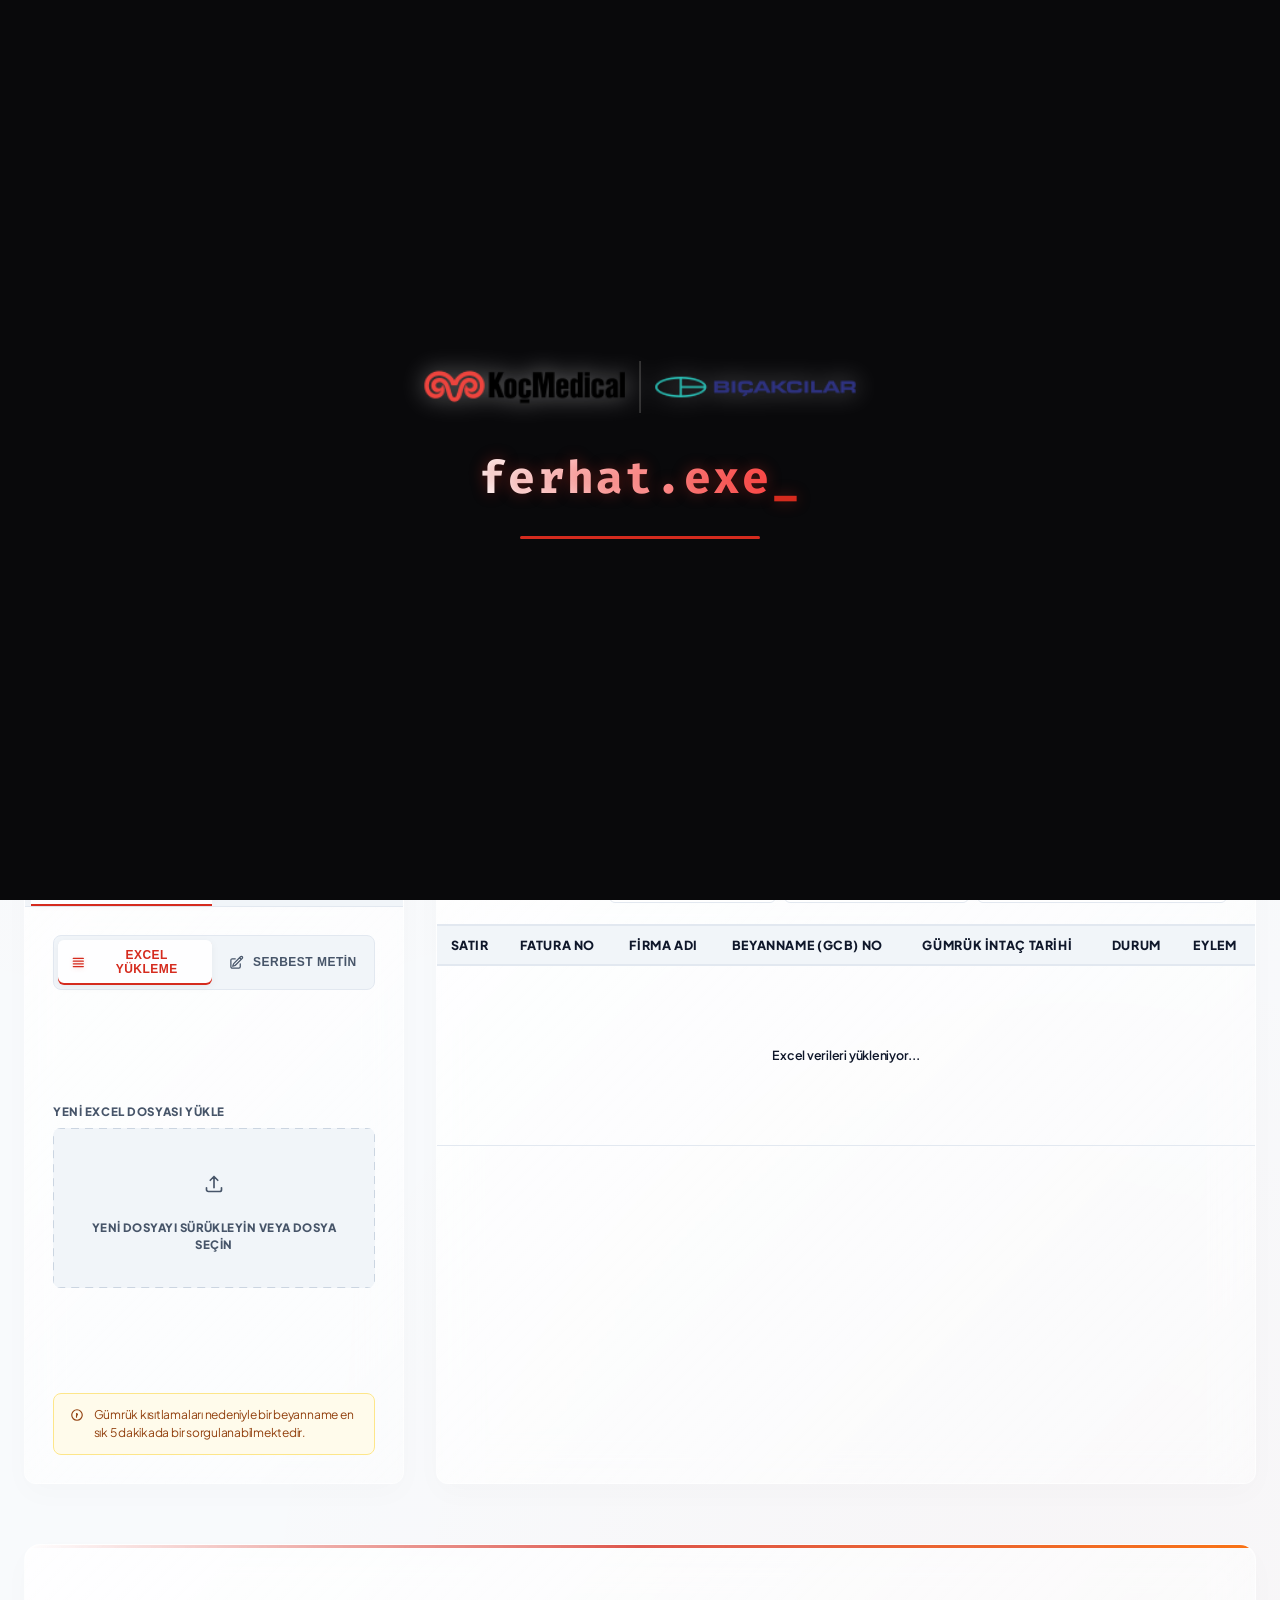
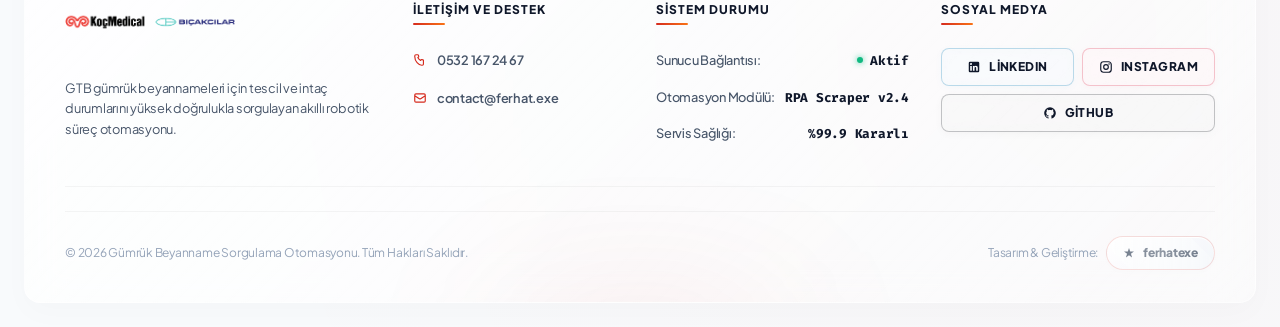
==== commit ae61dc69: "Fix company logo display, eliminate GCB copy trailing spaces, query all rows regardless of existing " ====
--- a/index.html
+++ b/index.html
@@ -7,7 +7,7 @@
     <link rel="preconnect" href="https://fonts.googleapis.com">
     <link rel="preconnect" href="https://fonts.gstatic.com" crossorigin>
     <link href="https://fonts.googleapis.com/css2?family=Inter:wght@400;500;600;700;800&family=Plus+Jakarta+Sans:wght@400;500;600;700;800&family=Fira+Code:wght@400;500&display=swap" rel="stylesheet">
-    <link rel="preload" href="https://kocmedical.com/Frontend/img/kocMedikal-logo.jpg" as="image" type="image/jpeg">
+    <link rel="preload" href="logo.png" as="image" type="image/png">
     <link rel="stylesheet" href="style.css?v=6.0">
     <link rel="icon" type="image/svg+xml" href="data:image/svg+xml,%3Csvg xmlns='http://www.w3.org/2000/svg' viewBox='0 0 100 100'%3E%3Cdefs%3E%3ClinearGradient id='g' x1='0%25' y1='0%25' x2='100%25' y2='100%25'%3E%3Cstop offset='0%25' stop-color='%23E53E3E'/%3E%3Cstop offset='100%25' stop-color='%239B2C2C'/%3E%3C/linearGradient%3E%3C/defs%3E%3Crect width='100' height='100' rx='22' fill='url(%23g)'/%3E%3Cpath d='M30 25h30l15 15v35c0 3-2 5-5 5H30c-3 0-5-2-5-5V30c0-3 2-5 5-5z' fill='%23FFFFFF'/%3E%3Cpath d='M60 25v15h15' fill='none' stroke='%23E53E3E' stroke-width='4'/%3E%3Cpath d='M38 52l6 6 18-18' fill='none' stroke='%23E53E3E' stroke-width='6' stroke-linecap='round' stroke-linejoin='round'/%3E%3C/svg%3E">
 </head>
@@ -15,7 +15,7 @@
     <!-- PRELOADER OVERLAY -->
     <div id="preloader" class="preloader-overlay">
         <div class="preloader-content">
-            <img class="preloader-logo" src="https://kocmedical.com/Frontend/img/kocMedikal-logo.jpg" alt="KoçMedical Logo" style="height: 52px; width: auto; object-fit: contain; margin-bottom: 0.5rem; filter: drop-shadow(0 0 12px rgba(255,255,255,0.45)); border-radius: 4px; animation: preloader-logo-pulse 2s infinite alternate;">
+            <img class="preloader-logo" src="logo.png" alt="KoçMedical Logo" style="height: 52px; width: auto; object-fit: contain; margin-bottom: 0.5rem; filter: drop-shadow(0 0 12px rgba(255,255,255,0.45)); border-radius: 4px; animation: preloader-logo-pulse 2s infinite alternate;">
             <div class="terminal-loader">
                 <span class="typing-text"></span><span class="cursor">_</span>
             </div>
@@ -52,7 +52,7 @@
         <header class="app-header glass">
             <div class="logo-area" style="display: flex; align-items: center; gap: 1.25rem;">
                 <!-- Company Logo Image (KoçMedical) -->
-                <img class="company-logo-img" src="https://kocmedical.com/Frontend/img/kocMedikal-logo.jpg" alt="KoçMedical Logo" style="height: 48px; width: auto; object-fit: contain; flex-shrink: 0; max-width: 200px; border-radius: 4px;">
+                <img class="company-logo-img" src="logo.png" alt="KoçMedical Logo" style="height: 48px; width: auto; object-fit: contain; flex-shrink: 0; max-width: 200px; border-radius: 4px;">
                 <div class="logo-divider" style="width: 1px; height: 28px; background: var(--border-light); flex-shrink: 0;"></div>
                 <div class="logo-text">
                     <h1>Gümrük Beyanname Sorgulama</h1>
@@ -603,7 +603,7 @@
                 <div class="footer-col brand-col">
                     <div class="footer-logo" style="display: flex; align-items: center; gap: 1rem; margin-bottom: 1rem;">
                         <!-- Company Logo Image (KoçMedical) -->
-                        <img class="company-logo-img" src="https://kocmedical.com/Frontend/img/kocMedikal-logo.jpg" alt="KoçMedical Logo" style="height: 42px; width: auto; object-fit: contain; flex-shrink: 0; max-width: 170px; border-radius: 4px;">
+                        <img class="company-logo-img" src="logo.png" alt="KoçMedical Logo" style="height: 42px; width: auto; object-fit: contain; flex-shrink: 0; max-width: 170px; border-radius: 4px;">
                     </div>
                     <p class="footer-desc" id="footer-desc-text">GTB gümrük beyannameleri için tescil ve intaç durumlarını yüksek doğrulukla sorgulayan akıllı robotik süreç otomasyonu.</p>
                 </div>
--- a/style.css
+++ b/style.css
@@ -1815,6 +1815,16 @@
     0% { box-shadow: 0 0 0 0 rgba(245, 158, 11, 0.3); background-color: var(--amber-bg); }
     50% { box-shadow: 0 0 0 5px rgba(245, 158, 11, 0); background-color: rgba(254, 243, 199, 0.6); }
     100% { box-shadow: 0 0 0 0 rgba(245, 158, 11, 0); background-color: var(--amber-bg); }
+}
+
+.gcb-val-text {
+    cursor: pointer;
+    user-select: text;
+    transition: color 0.15s ease;
+}
+.gcb-val-text:hover {
+    color: var(--accent-red);
+    text-decoration: underline;
 }
 
 .tag-etgb {
